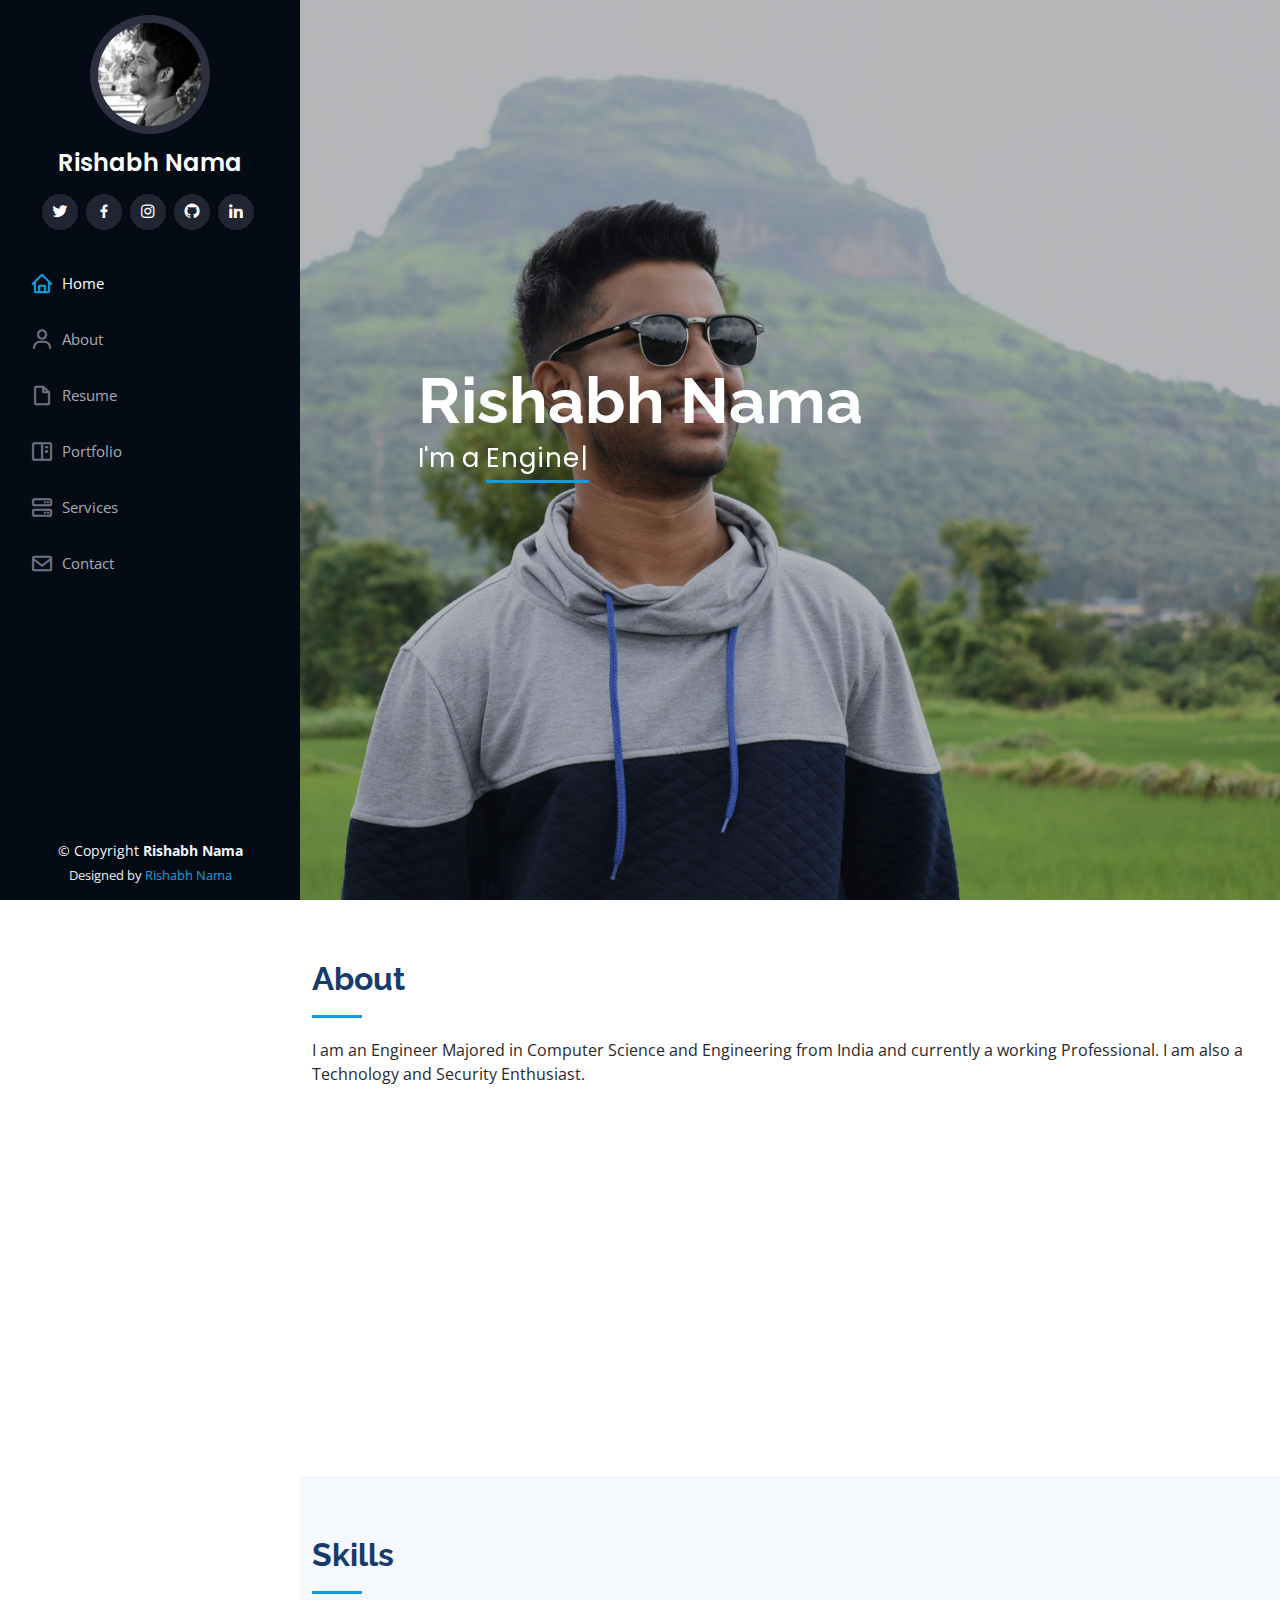
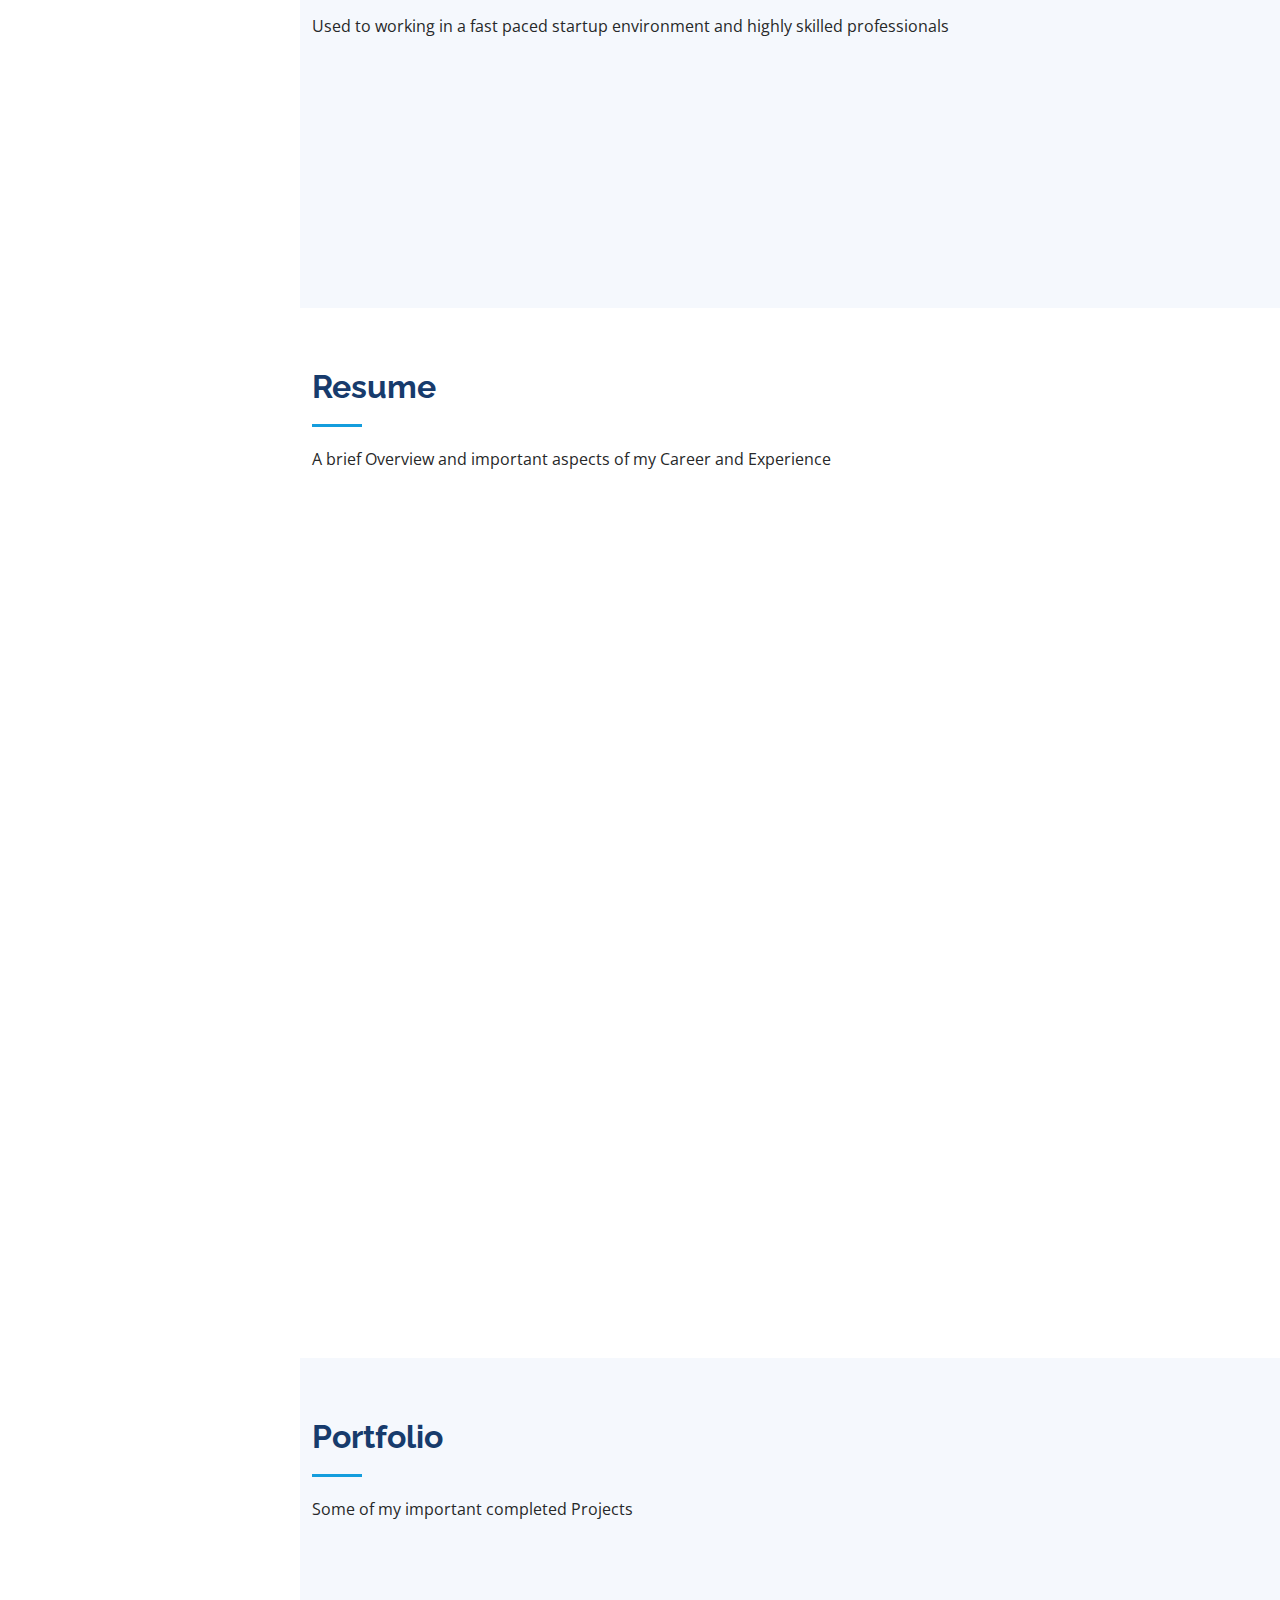
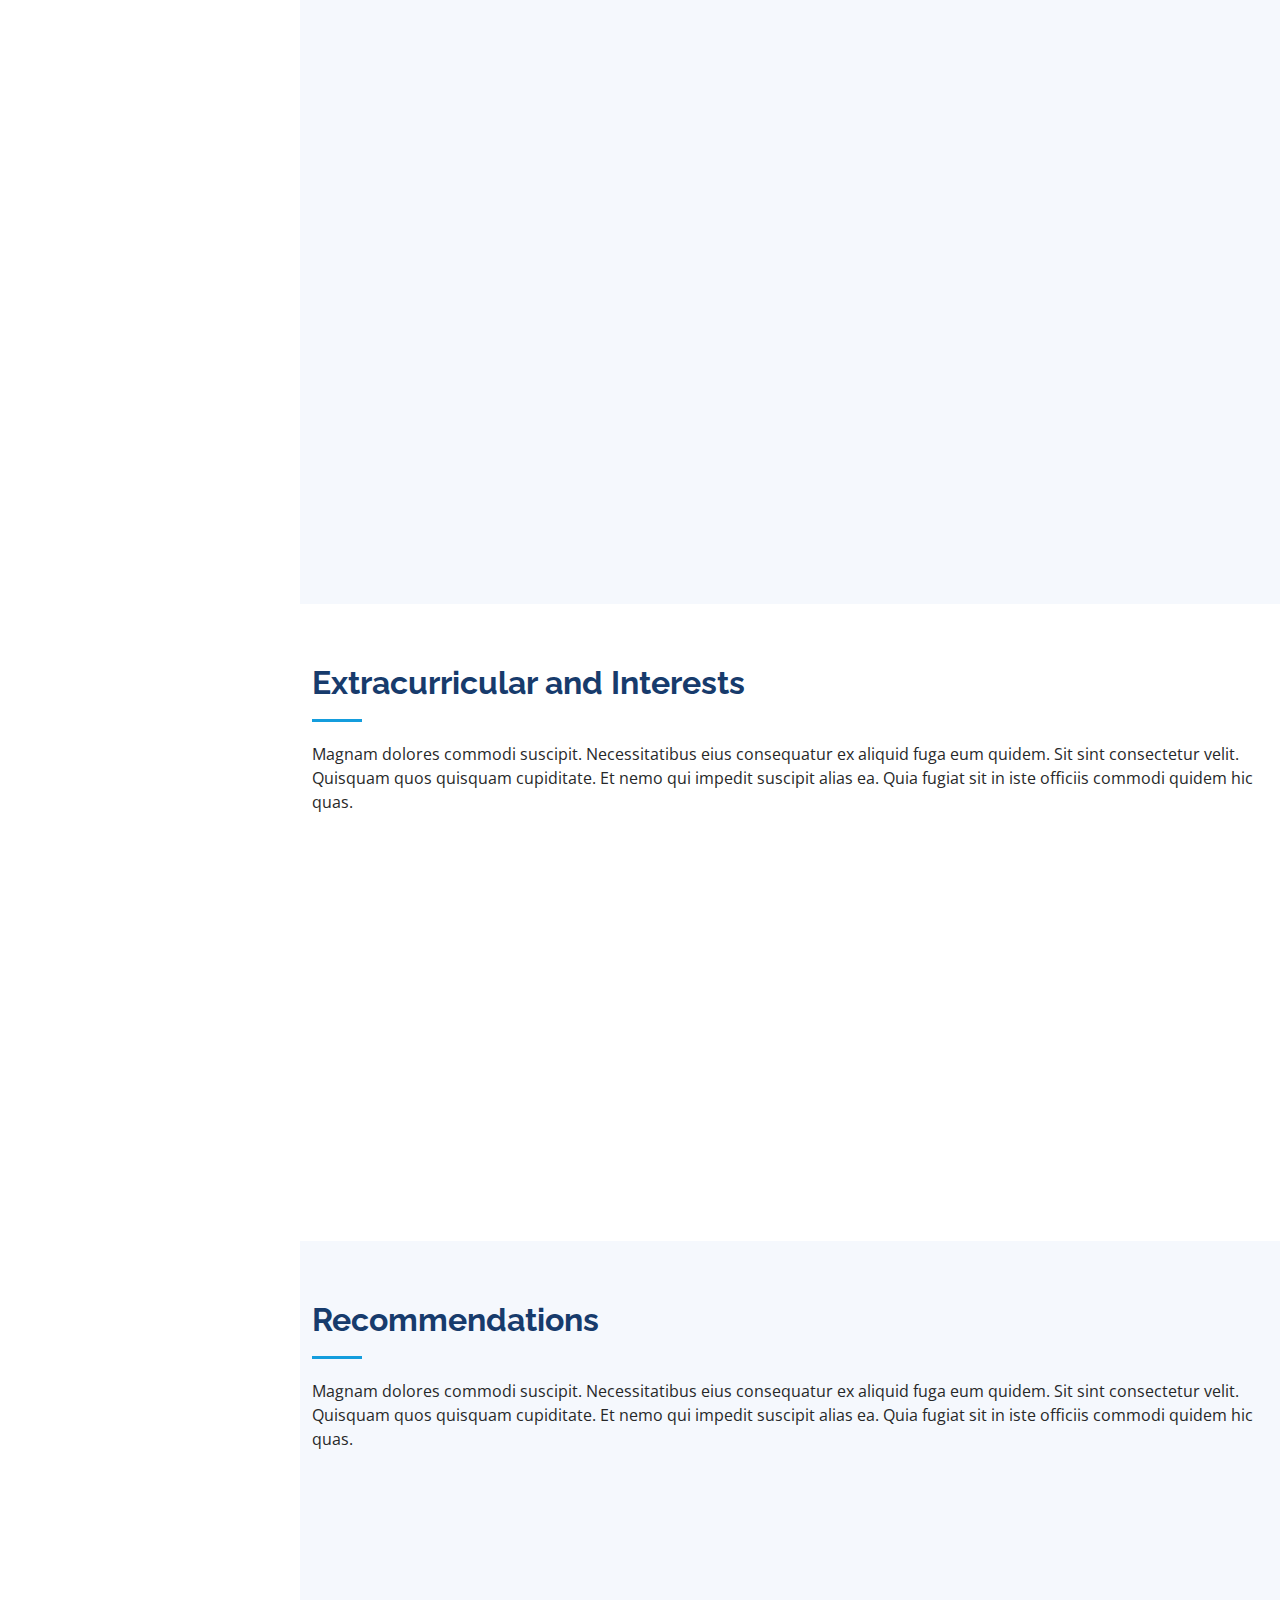
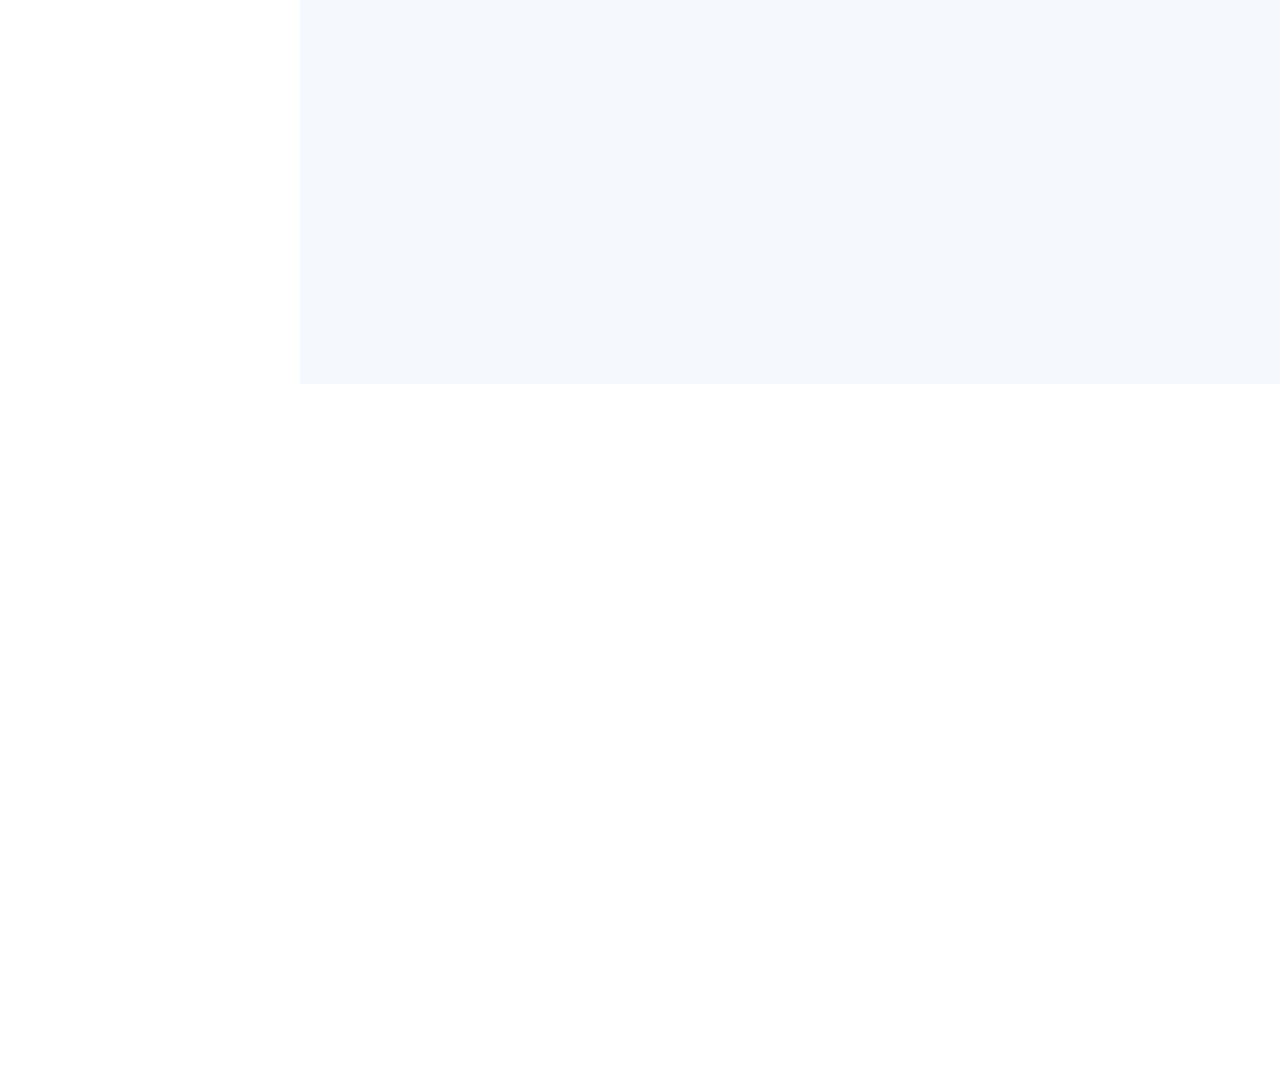
==== index.html @ 67a6ffd8 "Update" ====
<!DOCTYPE html>
<html lang="en">

<head>
  <meta charset="utf-8">
  <meta content="width=device-width, initial-scale=1.0" name="viewport">

  <title>Rishabh Nama</title>
  <meta content="" name="description">
  <meta content="" name="keywords">

  <!-- Favicons -->
  <link href="assets/img/favicon.png" rel="icon">
  <link href="assets/img/apple-touch-icon.png" rel="apple-touch-icon">

  <!-- Google Fonts -->
  <link href="https://fonts.googleapis.com/css?family=Open+Sans:300,300i,400,400i,600,600i,700,700i|Raleway:300,300i,400,400i,500,500i,600,600i,700,700i|Poppins:300,300i,400,400i,500,500i,600,600i,700,700i" rel="stylesheet">

  <!-- Vendor CSS Files -->
  <link href="assets/vendor/aos/aos.css" rel="stylesheet">
  <link href="assets/vendor/bootstrap/css/bootstrap.min.css" rel="stylesheet">
  <link href="assets/vendor/bootstrap-icons/bootstrap-icons.css" rel="stylesheet">
  <link href="assets/vendor/boxicons/css/boxicons.min.css" rel="stylesheet">
  <link href="assets/vendor/glightbox/css/glightbox.min.css" rel="stylesheet">
  <link href="assets/vendor/swiper/swiper-bundle.min.css" rel="stylesheet">

  <!-- Template Main CSS File -->
  <link href="assets/css/style.css" rel="stylesheet">

  <!-- =======================================================
  * Template Name: iPortfolio - v3.7.0
  * Template URL: https://bootstrapmade.com/iportfolio-bootstrap-portfolio-websites-template/
  * Author: BootstrapMade.com
  * License: https://bootstrapmade.com/license/
  ======================================================== -->
</head>

<body>

  <!-- ======= Mobile nav toggle button ======= -->
  <i class="bi bi-list mobile-nav-toggle d-xl-none"></i>

  <!-- ======= Header ======= -->
  <header id="header">
    <div class="d-flex flex-column">

      <div class="profile">
        <img src="assets/img/profile-img.jpg" alt="" class="img-fluid rounded-circle">
        <h1 class="text-light"><a href="index.html">Rishabh Nama</a></h1>
        <div class="social-links mt-3 text-center">
          <a href="https://twitter.com/RishabhNama" class="twitter"><i class="bx bxl-twitter"></i></a>
          <a href="https://www.facebook.com/rishabhnama09" class="facebook"><i class="bx bxl-facebook"></i></a>
          <a href="https://www.instagram.com/rishabh_o9/" class="instagram"><i class="bx bxl-instagram"></i></a>
          <a href="https://github.com/rishabhnama" class="github"><i class="bx bxl-github"></i></a>
          <a href="https://www.linkedin.com/in/rishabhnama/" class="linkedin"><i class="bx bxl-linkedin"></i></a>
        </div>
      </div>

      <nav id="navbar" class="nav-menu navbar">
        <ul>
          <li><a href="#hero" class="nav-link scrollto active"><i class="bx bx-home"></i> <span>Home</span></a></li>
          <li><a href="#about" class="nav-link scrollto"><i class="bx bx-user"></i> <span>About</span></a></li>
          <li><a href="#resume" class="nav-link scrollto"><i class="bx bx-file-blank"></i> <span>Resume</span></a></li>
          <li><a href="#portfolio" class="nav-link scrollto"><i class="bx bx-book-content"></i> <span>Portfolio</span></a></li>
          <li><a href="#services" class="nav-link scrollto"><i class="bx bx-server"></i> <span>Services</span></a></li>
          <li><a href="#contact" class="nav-link scrollto"><i class="bx bx-envelope"></i> <span>Contact</span></a></li>
        </ul>
      </nav><!-- .nav-menu -->
    </div>
  </header><!-- End Header -->

  <!-- ======= Hero Section ======= -->
  <section id="hero" class="d-flex flex-column justify-content-center align-items-center">
    <div class="hero-container" data-aos="fade-in">
      <h1>Rishabh Nama</h1>
      <p>I'm a <span class="typed" data-typed-items="Engineer, Developer, Freelancer, Hacker, Athlete"></span></p>
    </div>
  </section><!-- End Hero -->

  <main id="main">

    <!-- ======= About Section ======= -->
    <section id="about" class="about">
      <div class="container">

        <div class="section-title">
          <h2>About</h2>
          <p>I am an Engineer Majored in Computer Science and Engineering from India and currently a working Professional. I am also a Technology and Security Enthusiast.</p>
        </div>

        <div class="row">
          <div class="col-lg-4" data-aos="fade-right">
            <img src="assets/img/profile-img.jpg" class="img-fluid" alt="">
          </div>
          <div class="col-lg-8 pt-4 pt-lg-0 content" data-aos="fade-left">
            <h3>Security &amp; Devops Engineer</h3>
            <p class="fst-italic">
              Some Quick info about me
            </p>
            <div class="row">
              <div class="col-lg-6">
                <ul>
                  <li><i class="bi bi-chevron-right"></i> <strong>Birthday:</strong> <span>11 September 1999</span></li>
                  <li><i class="bi bi-chevron-right"></i> <strong>Website:</strong> <span>www.rishabhnama.com</span></li>
                  <li><i class="bi bi-chevron-right"></i> <strong>Phone:</strong> <span>+91 9595090899</span></li>
                  <li><i class="bi bi-chevron-right"></i> <strong>City:</strong> <span>Solapur, Maharashtra, India</span></li>
                </ul>
              </div>
              <div class="col-lg-6">
                <ul>
                  <li><i class="bi bi-chevron-right"></i> <strong>Age:</strong> <span>22</span></li>
                  <li><i class="bi bi-chevron-right"></i> <strong>Degree:</strong> <span>Graduate</span></li>
                  <li><i class="bi bi-chevron-right"></i> <strong>Email:</strong> <span>rishabhnama.work@gmail.com</span></li>
                  <li><i class="bi bi-chevron-right"></i> <strong>Freelance:</strong> <span>Available</span></li>
                </ul>
              </div>
            </div>
            <!-- <p>
              Officiis eligendi itaque labore et dolorum mollitia officiis optio vero. Quisquam sunt adipisci omnis et ut. Nulla accusantium dolor incidunt officia tempore. Et eius omnis.
              Cupiditate ut dicta maxime officiis quidem quia. Sed et consectetur qui quia repellendus itaque neque. Aliquid amet quidem ut quaerat cupiditate. Ab et eum qui repellendus omnis culpa magni laudantium dolores.
            </p> -->
          </div>
        </div>

      </div>
    </section><!-- End About Section -->

    <!-- ======= Facts Section ======= -->
    <!-- <section id="facts" class="facts">
      <div class="container">

        <div class="section-title">
          <h2>Facts</h2>
          <p>Magnam dolores commodi suscipit. Necessitatibus eius consequatur ex aliquid fuga eum quidem. Sit sint consectetur velit. Quisquam quos quisquam cupiditate. Et nemo qui impedit suscipit alias ea. Quia fugiat sit in iste officiis commodi quidem hic quas.</p>
        </div>

        <div class="row no-gutters">

          <div class="col-lg-3 col-md-6 d-md-flex align-items-md-stretch" data-aos="fade-up">
            <div class="count-box">
              <i class="bi bi-emoji-smile"></i>
              <span data-purecounter-start="0" data-purecounter-end="232" data-purecounter-duration="1" class="purecounter"></span>
              <p><strong>Happy Clients</strong> consequuntur quae</p>
            </div>
          </div>

          <div class="col-lg-3 col-md-6 d-md-flex align-items-md-stretch" data-aos="fade-up" data-aos-delay="100">
            <div class="count-box">
              <i class="bi bi-journal-richtext"></i>
              <span data-purecounter-start="0" data-purecounter-end="521" data-purecounter-duration="1" class="purecounter"></span>
              <p><strong>Projects</strong> adipisci atque cum quia aut</p>
            </div>
          </div>

          <div class="col-lg-3 col-md-6 d-md-flex align-items-md-stretch" data-aos="fade-up" data-aos-delay="200">
            <div class="count-box">
              <i class="bi bi-headset"></i>
              <span data-purecounter-start="0" data-purecounter-end="1453" data-purecounter-duration="1" class="purecounter"></span>
              <p><strong>Hours Of Support</strong> aut commodi quaerat</p>
            </div>
          </div>

          <div class="col-lg-3 col-md-6 d-md-flex align-items-md-stretch" data-aos="fade-up" data-aos-delay="300">
            <div class="count-box">
              <i class="bi bi-people"></i>
              <span data-purecounter-start="0" data-purecounter-end="32" data-purecounter-duration="1" class="purecounter"></span>
              <p><strong>Hard Workers</strong> rerum asperiores dolor</p>
            </div>
          </div>

        </div>

      </div>
    </section> -->
    <!-- End Facts Section -->

    <!-- ======= Skills Section ======= -->
    <section id="skills" class="skills section-bg">
      <div class="container">

        <div class="section-title">
          <h2>Skills</h2>
          <p>Used to working in a fast paced startup environment and highly skilled professionals</p>
        </div>

        <div class="row skills-content">

          <div class="col-lg-6" data-aos="fade-up">

            <div class="progress">
              <span class="skill">Web Development <i class="val">100%</i></span>
              <div class="progress-bar-wrap">
                <div class="progress-bar" role="progressbar" aria-valuenow="100" aria-valuemin="0" aria-valuemax="100"></div>
              </div>
            </div>

            <div class="progress">
              <span class="skill">Android Development <i class="val">90%</i></span>
              <div class="progress-bar-wrap">
                <div class="progress-bar" role="progressbar" aria-valuenow="90" aria-valuemin="0" aria-valuemax="100"></div>
              </div>
            </div>

            <div class="progress">
              <span class="skill">Bash Scripting <i class="val">75%</i></span>
              <div class="progress-bar-wrap">
                <div class="progress-bar" role="progressbar" aria-valuenow="75" aria-valuemin="0" aria-valuemax="100"></div>
              </div>
            </div>

          </div>

          <div class="col-lg-6" data-aos="fade-up" data-aos-delay="100">

            <div class="progress">
              <span class="skill">DevOps <i class="val">80%</i></span>
              <div class="progress-bar-wrap">
                <div class="progress-bar" role="progressbar" aria-valuenow="80" aria-valuemin="0" aria-valuemax="100"></div>
              </div>
            </div>

            <div class="progress">
              <span class="skill">Security <i class="val">70%</i></span>
              <div class="progress-bar-wrap">
                <div class="progress-bar" role="progressbar" aria-valuenow="70" aria-valuemin="0" aria-valuemax="100"></div>
              </div>
            </div>

            <div class="progress">
              <span class="skill">Photoshop <i class="val">85%</i></span>
              <div class="progress-bar-wrap">
                <div class="progress-bar" role="progressbar" aria-valuenow="85" aria-valuemin="0" aria-valuemax="100"></div>
              </div>
            </div>

          </div>

        </div>

      </div>
    </section><!-- End Skills Section -->

    <!-- ======= Resume Section ======= -->
    <section id="resume" class="resume">
      <div class="container">

        <div class="section-title">
          <h2>Resume</h2>
          <p>A brief Overview and important aspects of my Career and Experience</p>
        </div>

        <div class="row">
          <div class="col-lg-6" data-aos="fade-up">
            <h3 class="resume-title">Summary</h3>
            <div class="resume-item pb-0">
              <h4>Rishabh Nama</h4>
              <p><em>Independent, self motivated and ambitious individual trying to be the best in everything I do</em></p>
              <ul>
                <li>Solapur,MH, India</li>
                <li>+91 9595090899</li>
                <li>rishabhnama.work@gmail.com</li>
              </ul>
            </div>

            <h3 class="resume-title">Education</h3>
            <div class="resume-item">
              <h4>Master of Engineering in Cybersecurity</h4>
              <h5>2022 - 2024</h5>
              <p><em>University of Maryland, Maryland, USA</em></p>
              <p>Qui deserunt veniam. Et sed aliquam labore tempore sed quisquam iusto autem sit. Ea vero voluptatum qui ut dignissimos deleniti nerada porti sand markend</p>
            </div>
            <div class="resume-item">
              <h4>Bachelor of Technology &amp; Engineering</h4>
              <h5>2017 - 2022</h5>
              <p><em>N.B Navale Sinhgad College of Engineering, Solapur, India</em></p>
              <p>Quia nobis sequi est occaecati aut. Repudiandae et iusto quae reiciendis et quis Eius vel ratione eius unde vitae rerum voluptates asperiores voluptatem Earum molestiae consequatur neque etlon sader mart dila</p>
            </div>
          </div>
          <div class="col-lg-6" data-aos="fade-up" data-aos-delay="100">
            <h3 class="resume-title">Professional Experience</h3>
            <div class="resume-item">
              <h4>DevOps Engineer</h4>
              <h5>March 2022 - Present</h5>
              <p><em>Codemancers Technologies Pvt Ltd Bangalore, Karnataka, India </em></p>
              <ul>
                <li>Build, configure, deploy microservices using Docker, Kubernetes, Helm, Nginx to a FQD</li>
                <li>Setup CI/CD using Jenkins and Github Actions</li>
                <li>Setup Healthchecks using cronjobs for Servers, Kubernetes</li>
                <li>Setup Monitoring using Prometheus, Node-exporter and Grafana</li>
              </ul>
            </div>
            <div class="resume-item">
              <h4>Security and Ethical Hacking</h4>
              <h5>Present</h5>
              <p><em>Certified Ethical Hacker - CEH</em></p>
              <ul>
                <li>Operating System Security,Database vulnerabilities, Cloud Security, Network Security, Networking Fundamentals</li>
                <li>Compliance, Frameworks, Regulatory Governance and System Administration</li>
                <li>Prevention, Detection, Mitigation of Threats & Analysis of Malware</li>
                <li>TCP/IP Protocol Suite, Routing Mechanisms and Protocols, Vulnerability Assessment, configuring IDS/IPS</li>
              </ul>
            </div>
          </div>
        </div>

      </div>
    </section><!-- End Resume Section -->

    <!-- ======= Portfolio Section ======= -->
    <section id="portfolio" class="portfolio section-bg">
      <div class="container">

        <div class="section-title">
          <h2>Portfolio</h2>
          <p>Some of my important completed Projects</p>
        </div>

        <div class="row" data-aos="fade-up">
          <div class="col-lg-12 d-flex justify-content-center">
            <ul id="portfolio-flters">
              <li data-filter="*" class="filter-active">Projects</li>
              <!-- <li data-filter=".filter-app">Projects</li> -->
              <!-- <li data-filter=".filter-card">Websites</li> -->
              <!-- <li data-filter=".filter-web">Blog</li> -->
              <!-- <li>Blog</li> -->
            </ul>
          </div>
        </div>

        <div class="row portfolio-container" data-aos="fade-up" data-aos-delay="100">

          <div class="col-lg-4 col-md-6 portfolio-item filter-app">
            <div class="portfolio-wrap">
              <img src="assets/img/portfolio/portfolio-1.jpg" class="img-fluid" alt="">
              <div class="portfolio-links">
                <a href="assets/img/portfolio/portfolio-1.jpg" data-gallery="portfolioGallery" class="portfolio-lightbox" title="App 1"><i class="bx bx-plus"></i></a>
                <a href="portfolio-details.html" title="More Details"><i class="bx bx-link"></i></a>
              </div>
            </div>
          </div>

          <div class="col-lg-4 col-md-6 portfolio-item filter-web">
            <div class="portfolio-wrap">
              <img src="assets/img/portfolio/portfolio-2.jpg" class="img-fluid" alt="">
              <div class="portfolio-links">
                <a href="https://arninecorp.github.io/ArnineCorpWebsite/" title="Arnine"><i class="bx bx-plus"></i></a>
                <a href="portfolio-details.html" title="More Details"><i class="bx bx-link"></i></a>
              </div>
            </div>
          </div>

          <div class="col-lg-4 col-md-6 portfolio-item filter-app">
            <div class="portfolio-wrap">
              <img src="assets/img/portfolio/portfolio-3.jpg" class="img-fluid" alt="">
              <div class="portfolio-links">
                <a href="assets/img/portfolio/portfolio-3.jpg" title="App 2"><i class="bx bx-plus"></i></a>
                <a href="portfolio-details.html" title="More Details"><i class="bx bx-link"></i></a>
              </div>
            </div>
          </div>

          <div class="col-lg-4 col-md-6 portfolio-item filter-card">
            <div class="portfolio-wrap">
              <img src="assets/img/portfolio/portfolio-4.jpg" class="img-fluid" alt="">
              <div class="portfolio-links">
                <a href="assets/img/portfolio/portfolio-4.jpg" title="Card 2"><i class="bx bx-plus"></i></a>
                <a href="portfolio-details.html" title="More Details"><i class="bx bx-link"></i></a>
              </div>
            </div>
          </div>

          <div class="col-lg-4 col-md-6 portfolio-item filter-web">
            <div class="portfolio-wrap">
              <img src="assets/img/portfolio/portfolio-5.jpg" class="img-fluid" alt="">
              <div class="portfolio-links">
                <a href="http://worldboxshipping.krishnatech.in/Home.aspx" title="Go to Project Repo"><i class="bx bx-plus"></i></a>
                <a href="portfolio-details.html" title="More Details"><i class="bx bx-link"></i></a>
              </div>
            </div>
          </div>

          <div class="col-lg-4 col-md-6 portfolio-item filter-app">
            <div class="portfolio-wrap">
              <img src="assets/img/portfolio/portfolio-6.jpg" class="img-fluid" alt="">
              <div class="portfolio-links">
                <a href="assets/img/portfolio/portfolio-6.jpg" title="App 3"><i class="bx bx-plus"></i></a>
                <a href="portfolio-details.html" title="More Details"><i class="bx bx-link"></i></a>
              </div>
            </div>
          </div>

          <!-- <div class="col-lg-4 col-md-6 portfolio-item filter-card">
            <div class="portfolio-wrap">
              <img src="assets/img/portfolio/portfolio-7.jpg" class="img-fluid" alt="">
              <div class="portfolio-links">
                <a href="assets/img/portfolio/portfolio-7.jpg" data-gallery="portfolioGallery" class="portfolio-lightbox" title="Card 1"><i class="bx bx-plus"></i></a>
                <a href="portfolio-details.html" title="More Details"><i class="bx bx-link"></i></a>
              </div>
            </div>
          </div> -->

          <!-- <div class="col-lg-4 col-md-6 portfolio-item filter-card">
            <div class="portfolio-wrap">
              <img src="assets/img/portfolio/portfolio-8.jpg" class="img-fluid" alt="">
              <div class="portfolio-links">
                <a href="assets/img/portfolio/portfolio-8.jpg" data-gallery="portfolioGallery" class="portfolio-lightbox" title="Card 3"><i class="bx bx-plus"></i></a>
                <a href="portfolio-details.html" title="More Details"><i class="bx bx-link"></i></a>
              </div>
            </div>
          </div> -->


        </div>

      </div>
    </section><!-- End Portfolio Section -->

    <!-- ======= Services Section ======= -->
    <section id="services" class="services">
      <div class="container">

        <div class="section-title">
          <h2>Extracurricular and Interests</h2>
          <p>Magnam dolores commodi suscipit. Necessitatibus eius consequatur ex aliquid fuga eum quidem. Sit sint consectetur velit. Quisquam quos quisquam cupiditate. Et nemo qui impedit suscipit alias ea. Quia fugiat sit in iste officiis commodi quidem hic quas.</p>
        </div>

        <div class="row">
          <div class="col-lg-4 col-md-6 icon-box" data-aos="fade-up">
            <div class="icon"><i class="bx bxl-dribbble"></i></div>
            <h4 class="title"><a href="">Basketball Career</a></h4>
            <p class="description">2x Jr. NBA National skills champion, University Basketball, 8x District Titles</p>
          </div>
          <div class="col-lg-4 col-md-6 icon-box" data-aos="fade-up" data-aos-delay="100">
            <div class="icon"><i class="bx bx-file"></i></div>
            <h4 class="title"><a href="">Research</a></h4>
            <p class="description">Minim veniam, quis nostrud exercitation ullamco laboris nisi ut aliquip ex ea commodo consequat tarad limino ata</p>
          </div>
          <div class="col-lg-4 col-md-6 icon-box" data-aos="fade-up" data-aos-delay="200">
            <div class="icon"><i class="bi bi-bar-chart"></i></div>
            <h4 class="title"><a href="">Cryptocurrency & Stock Exchange</a></h4>
            <p class="description">Keeping upto date with the latest trends in market</p>
          </div>
          <div class="col-lg-4 col-md-6 icon-box" data-aos="fade-up" data-aos-delay="300">
            <div class="icon"><i class="bi bi-binoculars"></i></div>
            <h4 class="title"><a href="">Adventurous</a></h4>
            <p class="description">Excepteur sint occaecat cupidatat non proident, sunt in culpa qui officia deserunt mollit anim id est laborum</p>
          </div>
          <div class="col-lg-4 col-md-6 icon-box" data-aos="fade-up" data-aos-delay="400">
            <div class="icon"><i class="bi bi-brightness-high"></i></div>
            <h4 class="title"><a href="">Collaboration</a></h4>
            <p class="description">At vero eos et accusamus et iusto odio dignissimos ducimus qui blanditiis praesentium voluptatum deleniti atque</p>
          </div>
          <div class="col-lg-4 col-md-6 icon-box" data-aos="fade-up" data-aos-delay="500">
            <div class="icon"><i class="bx bx-slideshow"></i></div>
            <h4 class="title"><a href="">Gaming</a></h4>
            <p class="description">Add me on Steam! Richie_o9</p>
          </div>
        </div>

      </div>
    </section><!-- End Services Section -->

    <!-- ======= Testimonials Section ======= -->
    <section id="testimonials" class="testimonials section-bg">
      <div class="container">

        <div class="section-title">
          <h2>Recommendations</h2>
          <p>Magnam dolores commodi suscipit. Necessitatibus eius consequatur ex aliquid fuga eum quidem. Sit sint consectetur velit. Quisquam quos quisquam cupiditate. Et nemo qui impedit suscipit alias ea. Quia fugiat sit in iste officiis commodi quidem hic quas.</p>
        </div>

        <div class="testimonials-slider swiper" data-aos="fade-up" data-aos-delay="100">
          <div class="swiper-wrapper">

            <div class="swiper-slide">
              <div class="testimonial-item" data-aos="fade-up">
                <p>
                  <i class="bx bxs-quote-alt-left quote-icon-left"></i>
                  Proin iaculis purus consequat sem cure digni ssim donec porttitora entum suscipit rhoncus. Accusantium quam, ultricies eget id, aliquam eget nibh et. Maecen aliquam, risus at semper.
                  <i class="bx bxs-quote-alt-right quote-icon-right"></i>
                </p>
                <img src="assets/img/testimonials/testimonials-1.jpg" class="testimonial-img" alt="">
                <h3>Saul Goodman</h3>
                <h4>Ceo &amp; Founder</h4>
              </div>
            </div><!-- End testimonial item -->

            <div class="swiper-slide">
              <div class="testimonial-item" data-aos="fade-up" data-aos-delay="100">
                <p>
                  <i class="bx bxs-quote-alt-left quote-icon-left"></i>
                  Export tempor illum tamen malis malis eram quae irure esse labore quem cillum quid cillum eram malis quorum velit fore eram velit sunt aliqua noster fugiat irure amet legam anim culpa.
                  <i class="bx bxs-quote-alt-right quote-icon-right"></i>
                </p>
                <img src="assets/img/testimonials/testimonials-2.jpg" class="testimonial-img" alt="">
                <h3>Sara Wilsson</h3>
                <h4>Designer</h4>
              </div>
            </div><!-- End testimonial item -->

            <div class="swiper-slide">
              <div class="testimonial-item" data-aos="fade-up" data-aos-delay="200">
                <p>
                  <i class="bx bxs-quote-alt-left quote-icon-left"></i>
                  Enim nisi quem export duis labore cillum quae magna enim sint quorum nulla quem veniam duis minim tempor labore quem eram duis noster aute amet eram fore quis sint minim.
                  <i class="bx bxs-quote-alt-right quote-icon-right"></i>
                </p>
                <img src="assets/img/testimonials/testimonials-3.jpg" class="testimonial-img" alt="">
                <h3>Jena Karlis</h3>
                <h4>Store Owner</h4>
              </div>
            </div><!-- End testimonial item -->

            <div class="swiper-slide">
              <div class="testimonial-item" data-aos="fade-up" data-aos-delay="300">
                <p>
                  <i class="bx bxs-quote-alt-left quote-icon-left"></i>
                  Fugiat enim eram quae cillum dolore dolor amet nulla culpa multos export minim fugiat minim velit minim dolor enim duis veniam ipsum anim magna sunt elit fore quem dolore labore illum veniam.
                  <i class="bx bxs-quote-alt-right quote-icon-right"></i>
                </p>
                <img src="assets/img/testimonials/testimonials-4.jpg" class="testimonial-img" alt="">
                <h3>Matt Brandon</h3>
                <h4>Freelancer</h4>
              </div>
            </div><!-- End testimonial item -->

            <div class="swiper-slide">
              <div class="testimonial-item" data-aos="fade-up" data-aos-delay="400">
                <p>
                  <i class="bx bxs-quote-alt-left quote-icon-left"></i>
                  Quis quorum aliqua sint quem legam fore sunt eram irure aliqua veniam tempor noster veniam enim culpa labore duis sunt culpa nulla illum cillum fugiat legam esse veniam culpa fore nisi cillum quid.
                  <i class="bx bxs-quote-alt-right quote-icon-right"></i>
                </p>
                <img src="assets/img/testimonials/testimonials-5.jpg" class="testimonial-img" alt="">
                <h3>John Larson</h3>
                <h4>Entrepreneur</h4>
              </div>
            </div><!-- End testimonial item -->

          </div>
          <div class="swiper-pagination"></div>
        </div>

      </div>
    </section><!-- End Testimonials Section -->

        <!-- ======= Contact Section ======= -->
        <section id="contact" class="contact">
          <div class="container" data-aos="fade-in">
    
            <div class="section-title">
              <h2>Contact</h2>
            </div>
    
            <div class="row mt-1">
    
              <div class="col-lg-4">
                <div class="info">
                  <div class="address">
                    <i class="bi bi-geo-alt"></i>
                    <h4>Location:</h4>
                    <p>Solapur- 413005, Maharashtra, India</p>
                  </div>
    
                  <div class="email">
                    <i class="bi bi-envelope"></i>
                    <h4>Email:</h4>
                    <p>rishabhnama.work@gmail.com</p>
                  </div>
    
                  <div class="phone">
                    <i class="bi bi-phone"></i>
                    <h4>Call:</h4>
                    <p>+91 9595090899</p>
                  </div>
    
                </div>
    
              </div>
    
              <div class="col-lg-8 mt-5 mt-lg-0">
    
                <form action="forms/contact.php" method="post" role="form" class="php-email-form">
                  <div class="row">
                    <div class="col-md-6 form-group">
                      <input type="text" name="name" class="form-control" id="name" placeholder="Your Name" required>
                    </div>
                    <div class="col-md-6 form-group mt-3 mt-md-0">
                      <input type="email" class="form-control" name="email" id="email" placeholder="Your Email" required>
                    </div>
                  </div>
                  <div class="form-group mt-3">
                    <input type="text" class="form-control" name="subject" id="subject" placeholder="Subject" required>
                  </div>
                  <div class="form-group mt-3">
                    <textarea class="form-control" name="message" rows="5" placeholder="Message" required></textarea>
                  </div>
                  <div class="my-3">
                    <div class="loading">Loading</div>
                    <div class="error-message"></div>
                    <div class="sent-message">Your message has been sent. Thank you!</div>
                  </div>
                  <div class="text-center"><button type="submit">Send Message</button></div>
                </form>
    
              </div>
    
            </div>
    
          </div>
        </section><!-- End Contact Section -->

    <!-- ======= Contact Section ======= -->
    <!-- <section id="contact" class="contact">
      <div class="container">

        <div class="section-title">
          <h2>Contact</h2>
          <p>Magnam dolores commodi suscipit. Necessitatibus eius consequatur ex aliquid fuga eum quidem. Sit sint consectetur velit. Quisquam quos quisquam cupiditate. Et nemo qui impedit suscipit alias ea. Quia fugiat sit in iste officiis commodi quidem hic quas.</p>
        </div>

        <div class="row" data-aos="fade-in">

          <div class="col-lg-5 d-flex align-items-stretch">
            <div class="info">
              <div class="address">
                <i class="bi bi-geo-alt"></i>
                <h4>Location:</h4>
                <p>Bhadrawati Peth, Solapur-413005, MH</p>
              </div>

              <div class="email">
                <i class="bi bi-envelope"></i>
                <h4>Email:</h4>
                <p>rishabhnama.work@gmail.com</p>
              </div>

              <div class="phone">
                <i class="bi bi-phone"></i>
                <h4>Call:</h4>
                <p>+91 9595090899</p>
              </div>

              <iframe src="https://www.google.com/maps/embed?pb=!1m18!1m12!1m3!1d237.59481088063393!2d75.91963868932221!3d17.673021991979084!2m3!1f0!2f0!3f0!3m2!1i1024!2i768!4f13.1!3m3!1m2!1s0x3bc5da612ef35b31%3A0x2e6f8797634a536a!2zMTfCsDQwJzIyLjciTiA3NcKwNTUnMTAuOCJF!5e0!3m2!1sen!2sin!4v1656237670889!5m2!1sen!2sin" frameborder="0" style="border:0; width: 100%; height: 290px;" allowfullscreen></iframe>
            </div>

          </div>

          <div class="col-lg-7 mt-5 mt-lg-0 d-flex align-items-stretch">
            <form action="forms/contact.php" method="post" role="form" class="php-email-form">
              <div class="row">
                <div class="form-group col-md-6">
                  <label for="name">Your Name</label>
                  <input type="text" name="name" class="form-control" id="name" required>
                </div>
                <div class="form-group col-md-6">
                  <label for="name">Your Email</label>
                  <input type="email" class="form-control" name="email" id="email" required>
                </div>
              </div>
              <div class="form-group">
                <label for="name">Subject</label>
                <input type="text" class="form-control" name="subject" id="subject" required>
              </div>
              <div class="form-group">
                <label for="name">Message</label>
                <textarea class="form-control" name="message" rows="10" required></textarea>
              </div>
              <div class="my-3">
                <div class="loading">Loading</div>
                <div class="error-message"></div>
                <div class="sent-message">Your message has been sent. Thank you!</div>
              </div>
              <div class="text-center"><button type="submit">Send Message</button></div>
            </form>
          </div>

        </div>

      </div>
    </section> -->
    
    <!-- End Contact Section -->

  </main>
  
  <!-- End #main -->

  <!-- ======= Footer ======= -->
  <footer id="footer">
    <div class="container">
      <div class="copyright">
        &copy; Copyright <strong><span>Rishabh Nama</span></strong>
      </div>
      <div class="credits">
        <!-- All the links in the footer should remain intact. -->
        <!-- You can delete the links only if you purchased the pro version. -->
        <!-- Licensing information: https://bootstrapmade.com/license/ -->
        <!-- Purchase the pro version with working PHP/AJAX contact form: https://bootstrapmade.com/iportfolio-bootstrap-portfolio-websites-template/ -->
        Designed by <a href="https://rishabhnama.com/">Rishabh Nama</a>
      </div>
    </div>
  </footer><!-- End  Footer -->

  <a href="#" class="back-to-top d-flex align-items-center justify-content-center"><i class="bi bi-arrow-up-short"></i></a>

  <!-- Vendor JS Files -->
  <script src="assets/vendor/purecounter/purecounter.js"></script>
  <script src="assets/vendor/aos/aos.js"></script>
  <script src="assets/vendor/bootstrap/js/bootstrap.bundle.min.js"></script>
  <script src="assets/vendor/glightbox/js/glightbox.min.js"></script>
  <script src="assets/vendor/isotope-layout/isotope.pkgd.min.js"></script>
  <script src="assets/vendor/swiper/swiper-bundle.min.js"></script>
  <script src="assets/vendor/typed.js/typed.min.js"></script>
  <script src="assets/vendor/waypoints/noframework.waypoints.js"></script>
  <script src="assets/vendor/php-email-form/validate.js"></script>

  <!-- Template Main JS File -->
  <script src="assets/js/main.js"></script>

</body>

</html>
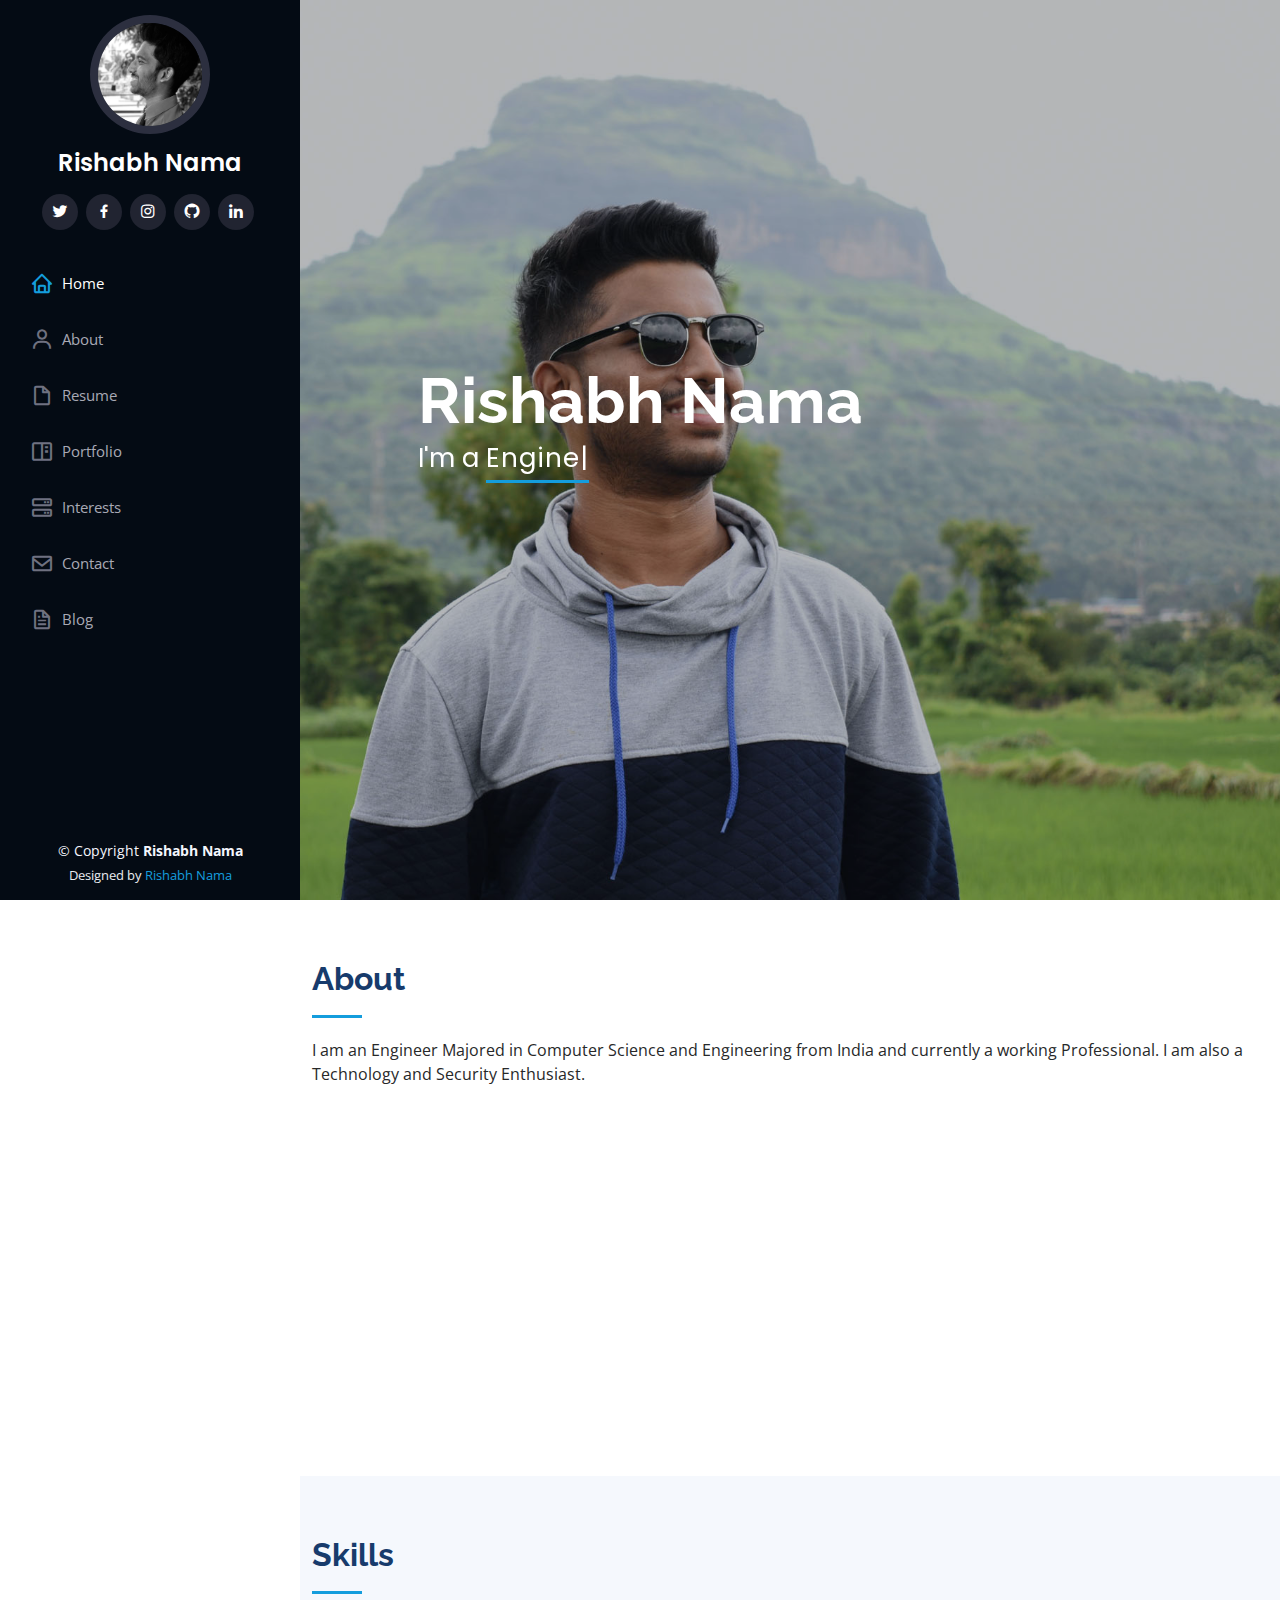
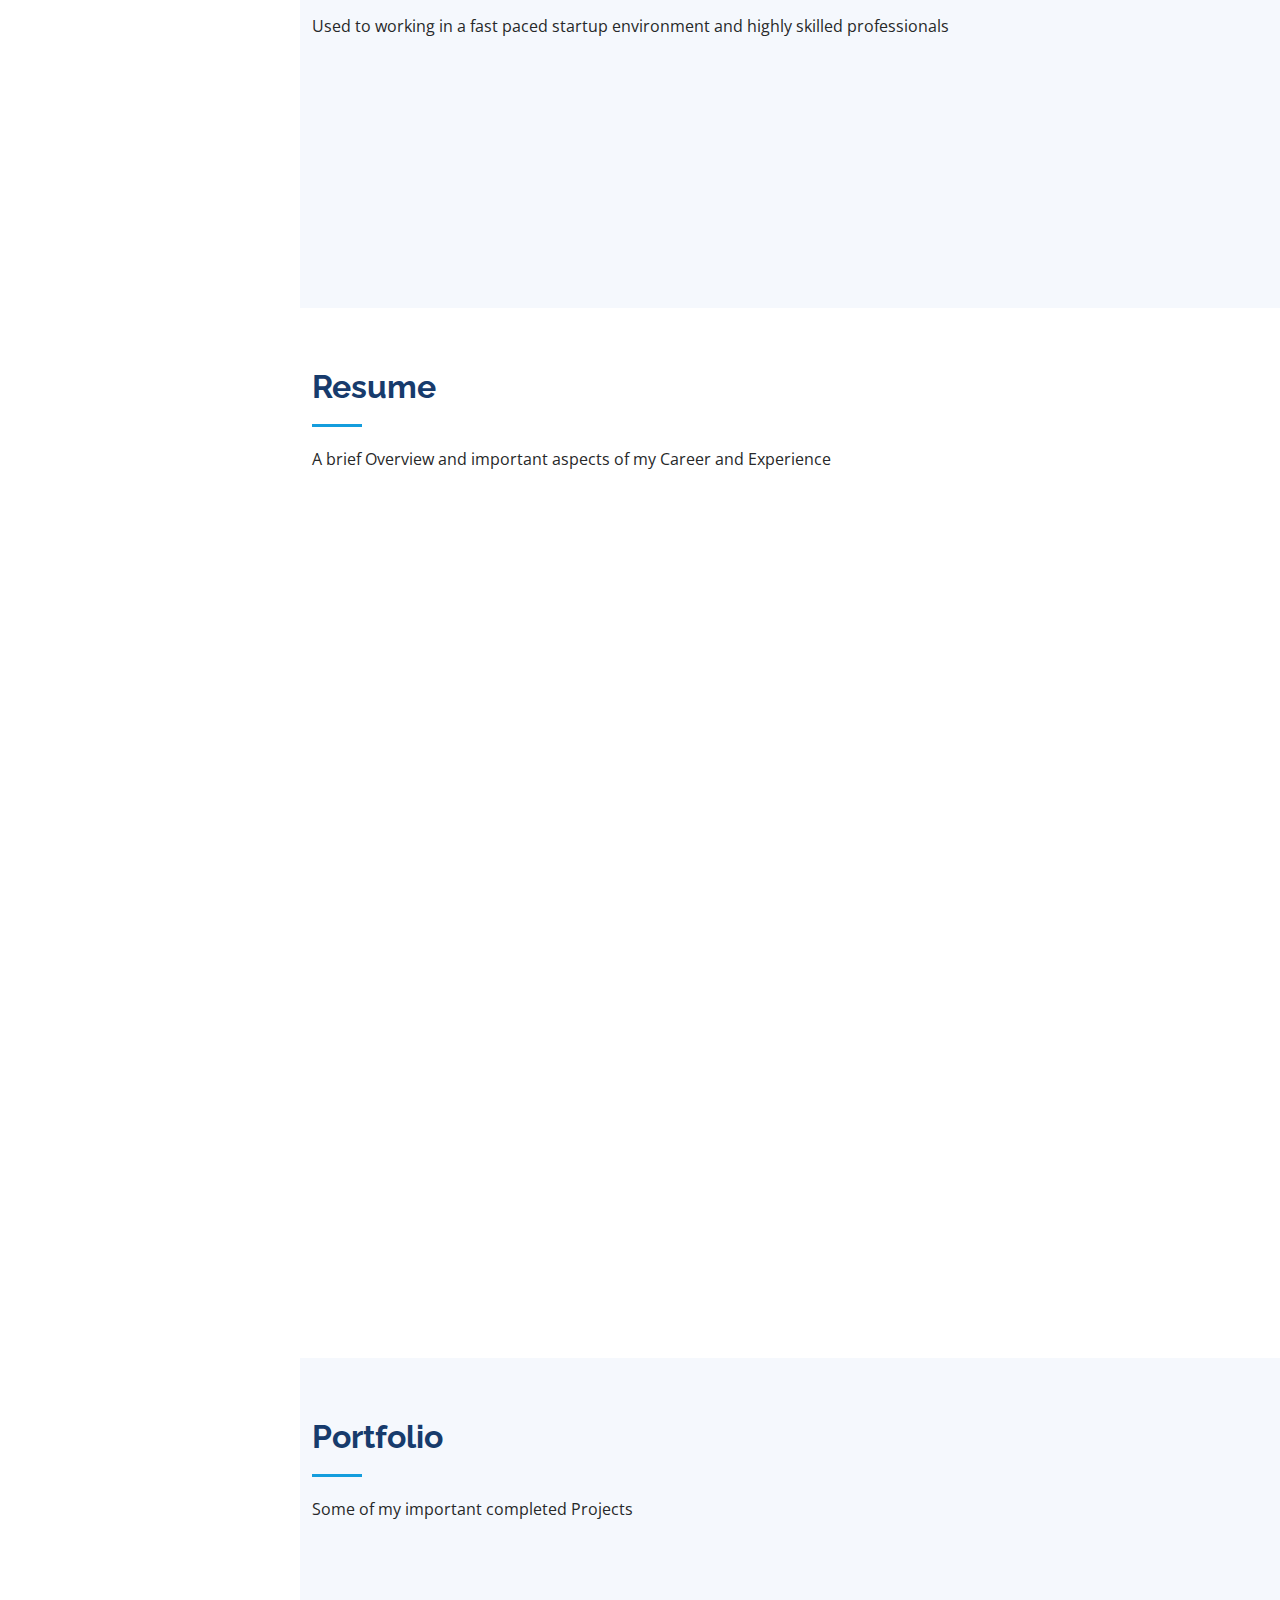
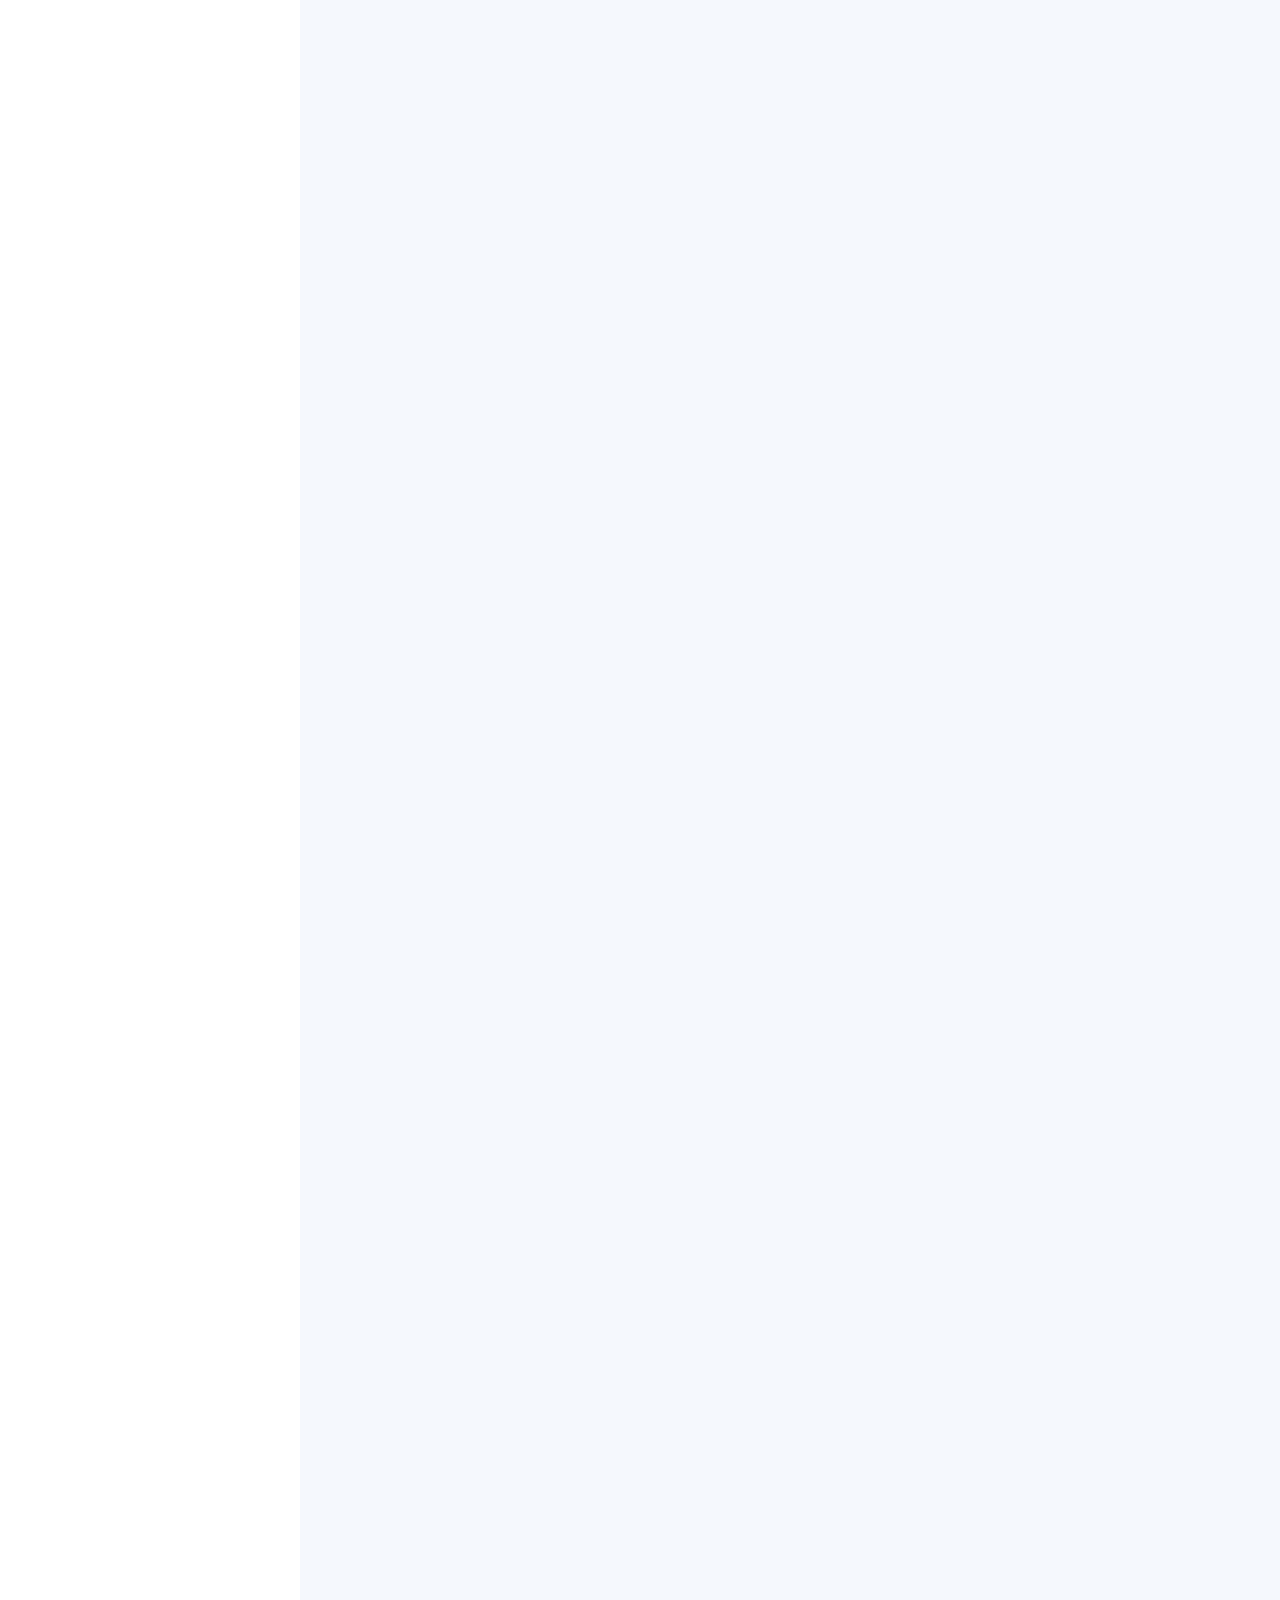
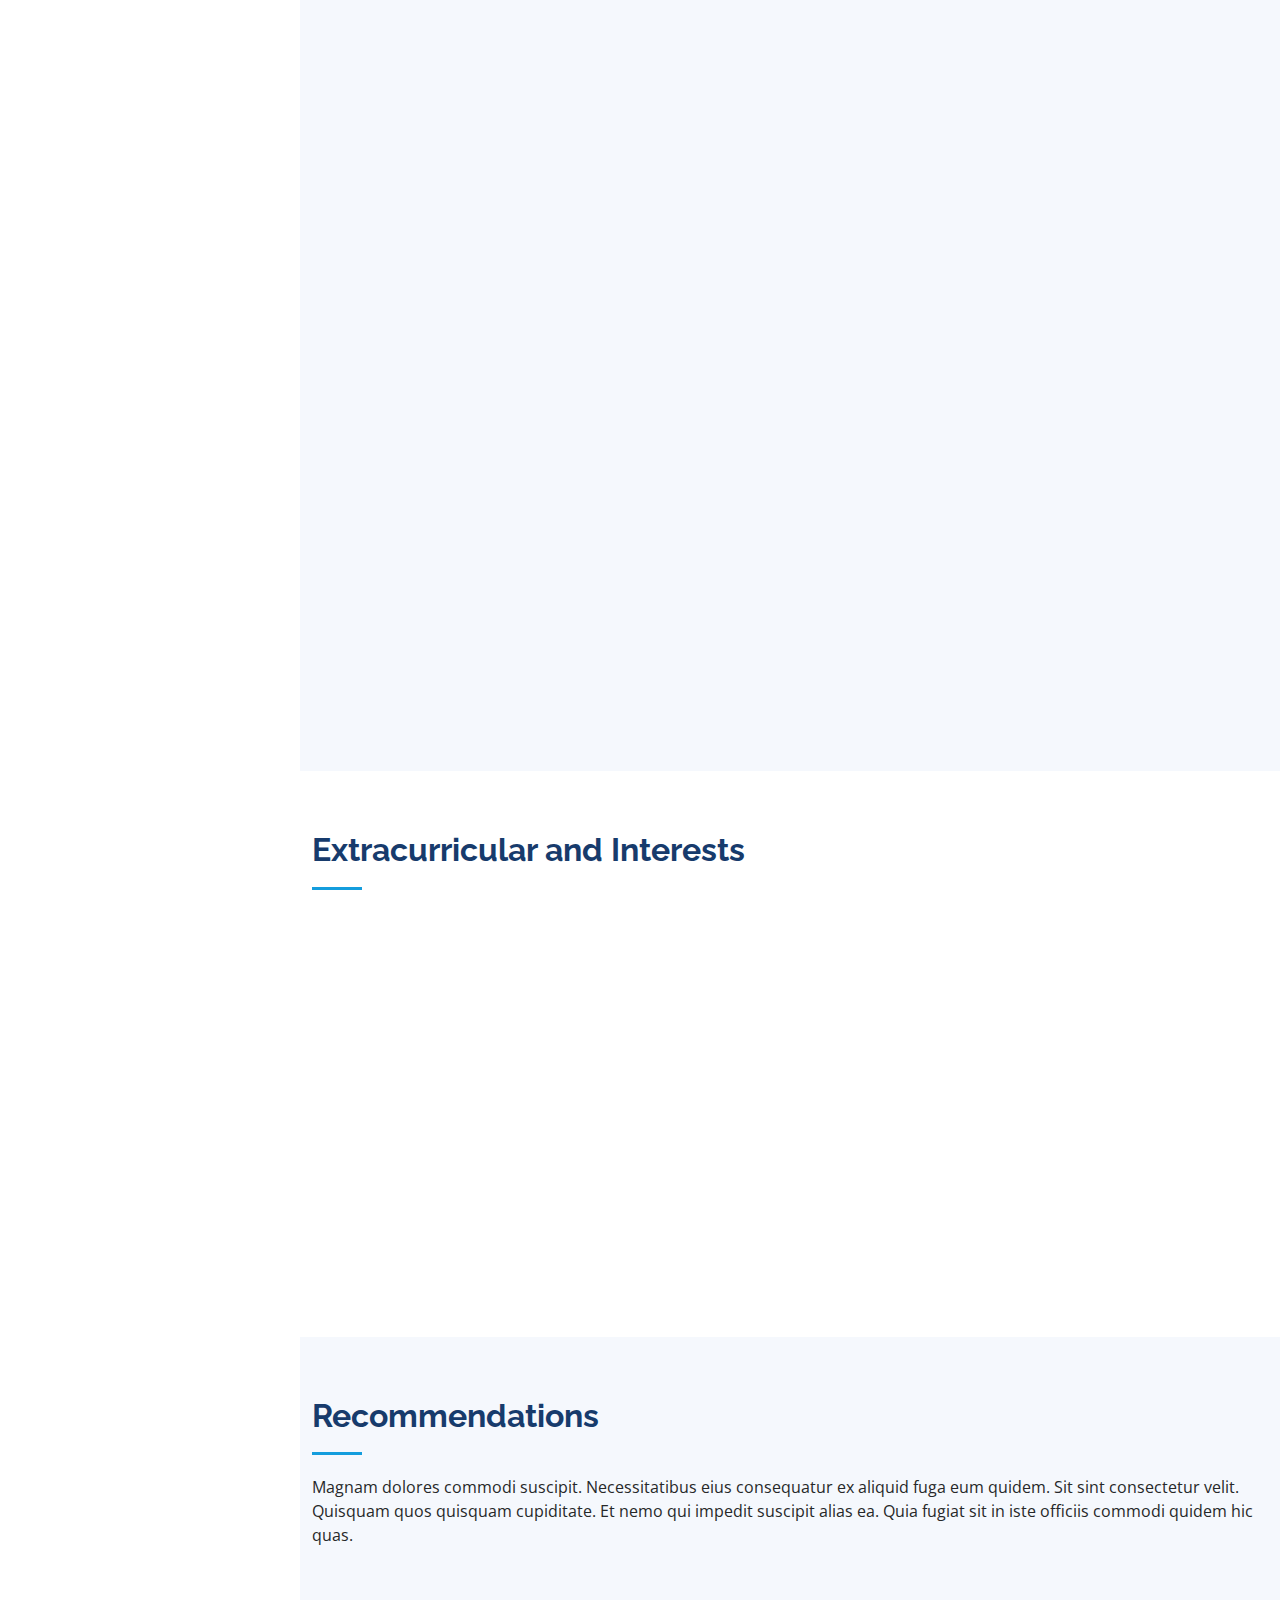
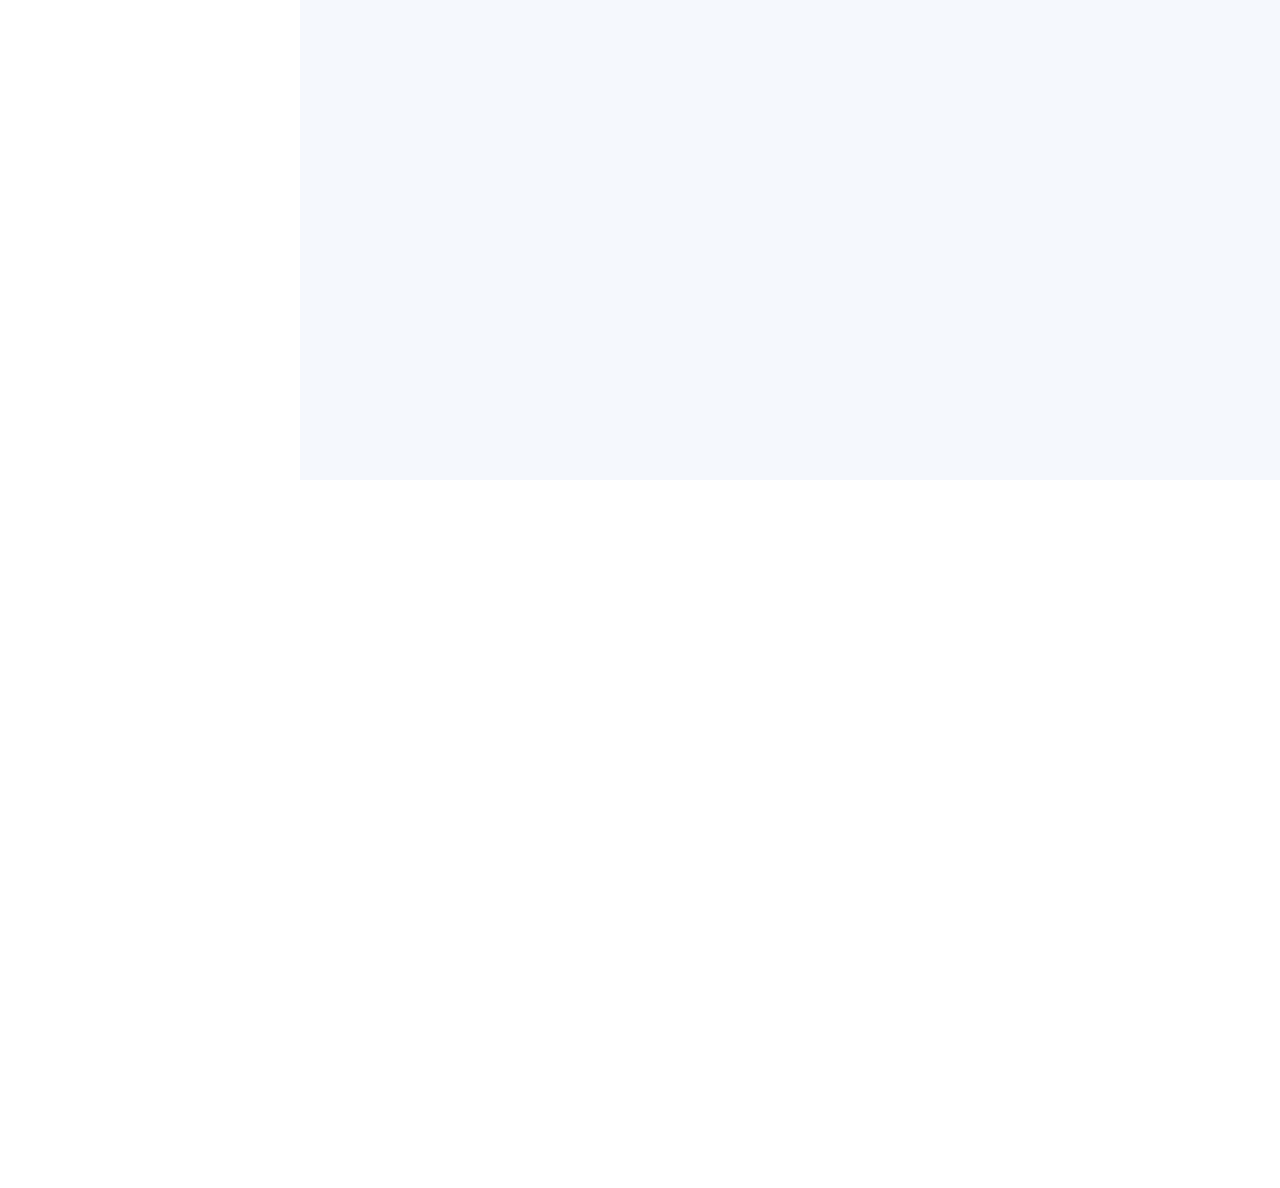
==== commit 46da2737: "Update" ====
--- a/index.html
+++ b/index.html
@@ -62,8 +62,9 @@
           <li><a href="#about" class="nav-link scrollto"><i class="bx bx-user"></i> <span>About</span></a></li>
           <li><a href="#resume" class="nav-link scrollto"><i class="bx bx-file-blank"></i> <span>Resume</span></a></li>
           <li><a href="#portfolio" class="nav-link scrollto"><i class="bx bx-book-content"></i> <span>Portfolio</span></a></li>
-          <li><a href="#services" class="nav-link scrollto"><i class="bx bx-server"></i> <span>Services</span></a></li>
+          <li><a href="#services" class="nav-link scrollto"><i class="bx bx-server"></i> <span>Interests</span></a></li>
           <li><a href="#contact" class="nav-link scrollto"><i class="bx bx-envelope"></i> <span>Contact</span></a></li>
+          <li><a href="blog.html" class="nav-link scrollto"><i class="bx bx-file"></i> <span>Blog</span></a></li>
         </ul>
       </nav><!-- .nav-menu -->
     </div>
@@ -273,7 +274,7 @@
               <h4>Bachelor of Technology &amp; Engineering</h4>
               <h5>2017 - 2022</h5>
               <p><em>N.B Navale Sinhgad College of Engineering, Solapur, India</em></p>
-              <p>Quia nobis sequi est occaecati aut. Repudiandae et iusto quae reiciendis et quis Eius vel ratione eius unde vitae rerum voluptates asperiores voluptatem Earum molestiae consequatur neque etlon sader mart dila</p>
+              <p>Programming in C, C++, Java, C#. Data Structures and Algorithms. Software Engineering. Computer Networks. Computer Organization and Architecture. Engineering Mathematics I, II, III, IV.</p>
             </div>
           </div>
           <div class="col-lg-6" data-aos="fade-up" data-aos-delay="100">
@@ -290,9 +291,9 @@
               </ul>
             </div>
             <div class="resume-item">
-              <h4>Security and Ethical Hacking</h4>
+              <h4>Cybersecurity</h4>
               <h5>Present</h5>
-              <p><em>Certified Ethical Hacker - CEH</em></p>
+              <p><em>IBM|Cisco|Palo Alto|University of Maryland </em></p>
               <ul>
                 <li>Operating System Security,Database vulnerabilities, Cloud Security, Network Security, Networking Fundamentals</li>
                 <li>Compliance, Frameworks, Regulatory Governance and System Administration</li>
@@ -318,11 +319,11 @@
         <div class="row" data-aos="fade-up">
           <div class="col-lg-12 d-flex justify-content-center">
             <ul id="portfolio-flters">
-              <li data-filter="*" class="filter-active">Projects</li>
-              <!-- <li data-filter=".filter-app">Projects</li> -->
-              <!-- <li data-filter=".filter-card">Websites</li> -->
-              <!-- <li data-filter=".filter-web">Blog</li> -->
-              <!-- <li>Blog</li> -->
+              <!-- <li data-filter="*" class="filter-active">Projects</li> -->
+              <li data-filter=".filter-app">Projects</li>
+              <li data-filter=".filter-card">Certificates</li>
+              <li data-filter=".filter-web">Sports</li>
+
             </ul>
           </div>
         </div>
@@ -339,7 +340,7 @@
             </div>
           </div>
 
-          <div class="col-lg-4 col-md-6 portfolio-item filter-web">
+          <div class="col-lg-4 col-md-6 portfolio-item filter-app">
             <div class="portfolio-wrap">
               <img src="assets/img/portfolio/portfolio-2.jpg" class="img-fluid" alt="">
               <div class="portfolio-links">
@@ -359,7 +360,7 @@
             </div>
           </div>
 
-          <div class="col-lg-4 col-md-6 portfolio-item filter-card">
+          <div class="col-lg-4 col-md-6 portfolio-item filter-app">
             <div class="portfolio-wrap">
               <img src="assets/img/portfolio/portfolio-4.jpg" class="img-fluid" alt="">
               <div class="portfolio-links">
@@ -369,7 +370,7 @@
             </div>
           </div>
 
-          <div class="col-lg-4 col-md-6 portfolio-item filter-web">
+          <div class="col-lg-4 col-md-6 portfolio-item filter-app">
             <div class="portfolio-wrap">
               <img src="assets/img/portfolio/portfolio-5.jpg" class="img-fluid" alt="">
               <div class="portfolio-links">
@@ -389,25 +390,269 @@
             </div>
           </div>
 
-          <!-- <div class="col-lg-4 col-md-6 portfolio-item filter-card">
+          <div class="col-lg-4 col-md-6 portfolio-item filter-card">
             <div class="portfolio-wrap">
               <img src="assets/img/portfolio/portfolio-7.jpg" class="img-fluid" alt="">
               <div class="portfolio-links">
-                <a href="assets/img/portfolio/portfolio-7.jpg" data-gallery="portfolioGallery" class="portfolio-lightbox" title="Card 1"><i class="bx bx-plus"></i></a>
-                <a href="portfolio-details.html" title="More Details"><i class="bx bx-link"></i></a>
-              </div>
-            </div>
-          </div> -->
-
-          <!-- <div class="col-lg-4 col-md-6 portfolio-item filter-card">
+                <a href="assets/img/portfolio/portfolio-7.jpg" data-gallery="portfolioGallery" class="portfolio-lightbox"><i class="bx bx-plus"></i></a>
+                <a href="portfolio-details.html" title="More Details"><i class="bx bx-link"></i></a>
+              </div>
+            </div>
+          </div>
+
+          <div class="col-lg-4 col-md-6 portfolio-item filter-card">
             <div class="portfolio-wrap">
               <img src="assets/img/portfolio/portfolio-8.jpg" class="img-fluid" alt="">
               <div class="portfolio-links">
-                <a href="assets/img/portfolio/portfolio-8.jpg" data-gallery="portfolioGallery" class="portfolio-lightbox" title="Card 3"><i class="bx bx-plus"></i></a>
-                <a href="portfolio-details.html" title="More Details"><i class="bx bx-link"></i></a>
-              </div>
-            </div>
-          </div> -->
+                <a href="assets/img/portfolio/portfolio-8.jpg" data-gallery="portfolioGallery" class="portfolio-lightbox"><i class="bx bx-plus"></i></a>
+                <a href="portfolio-details.html" title="More Details"><i class="bx bx-link"></i></a>
+              </div>
+            </div>
+          </div>
+
+          <div class="col-lg-4 col-md-6 portfolio-item filter-card">
+            <div class="portfolio-wrap">
+              <img src="assets/img/portfolio/portfolio-9.jpg" class="img-fluid" alt="">
+              <div class="portfolio-links">
+                <a href="assets/img/portfolio/portfolio-9.jpg" data-gallery="portfolioGallery" class="portfolio-lightbox"><i class="bx bx-plus"></i></a>
+                <a href="portfolio-details.html" title="More Details"><i class="bx bx-link"></i></a>
+              </div>
+            </div>
+          </div>
+
+          <div class="col-lg-4 col-md-6 portfolio-item filter-card">
+            <div class="portfolio-wrap">
+              <img src="assets/img/portfolio/portfolio-10.jpg" class="img-fluid" alt="">
+              <div class="portfolio-links">
+                <a href="assets/img/portfolio/portfolio-10.jpg" data-gallery="portfolioGallery" class="portfolio-lightbox"><i class="bx bx-plus"></i></a>
+                <a href="portfolio-details.html" title="More Details"><i class="bx bx-link"></i></a>
+              </div>
+            </div>
+          </div>
+
+          <div class="col-lg-4 col-md-6 portfolio-item filter-card">
+            <div class="portfolio-wrap">
+              <img src="assets/img/portfolio/portfolio-11.jpg" class="img-fluid" alt="">
+              <div class="portfolio-links">
+                <a href="assets/img/portfolio/portfolio-11.jpg" data-gallery="portfolioGallery" class="portfolio-lightbox"><i class="bx bx-plus"></i></a>
+                <a href="portfolio-details.html" title="More Details"><i class="bx bx-link"></i></a>
+              </div>
+            </div>
+          </div>
+
+          <div class="col-lg-4 col-md-6 portfolio-item filter-card">
+            <div class="portfolio-wrap">
+              <img src="assets/img/portfolio/portfolio-12.jpg" class="img-fluid" alt="">
+              <div class="portfolio-links">
+                <a href="assets/img/portfolio/portfolio-12.jpg" data-gallery="portfolioGallery" class="portfolio-lightbox"><i class="bx bx-plus"></i></a>
+                <a href="portfolio-details.html" title="More Details"><i class="bx bx-link"></i></a>
+              </div>
+            </div>
+          </div>
+
+          <div class="col-lg-4 col-md-6 portfolio-item filter-card">
+            <div class="portfolio-wrap">
+              <img src="assets/img/portfolio/portfolio-13.jpg" class="img-fluid" alt="">
+              <div class="portfolio-links">
+                <a href="assets/img/portfolio/portfolio-13.jpg" data-gallery="portfolioGallery" class="portfolio-lightbox"><i class="bx bx-plus"></i></a>
+                <a href="portfolio-details.html" title="More Details"><i class="bx bx-link"></i></a>
+              </div>
+            </div>
+          </div>
+
+          <div class="col-lg-4 col-md-6 portfolio-item filter-card">
+            <div class="portfolio-wrap">
+              <img src="assets/img/portfolio/portfolio-14.jpg" class="img-fluid" alt="">
+              <div class="portfolio-links">
+                <a href="assets/img/portfolio/portfolio-14.jpg" data-gallery="portfolioGallery" class="portfolio-lightbox"><i class="bx bx-plus"></i></a>
+                <a href="portfolio-details.html" title="More Details"><i class="bx bx-link"></i></a>
+              </div>
+            </div>
+          </div>
+
+          <div class="col-lg-4 col-md-6 portfolio-item filter-card">
+            <div class="portfolio-wrap">
+              <img src="assets/img/portfolio/portfolio-15.jpg" class="img-fluid" alt="">
+              <div class="portfolio-links">
+                <a href="assets/img/portfolio/portfolio-15.jpg" data-gallery="portfolioGallery" class="portfolio-lightbox"><i class="bx bx-plus"></i></a>
+                <a href="portfolio-details.html" title="More Details"><i class="bx bx-link"></i></a>
+              </div>
+            </div>
+          </div>
+
+          <div class="col-lg-4 col-md-6 portfolio-item filter-card">
+            <div class="portfolio-wrap">
+              <img src="assets/img/portfolio/portfolio-16.jpg" class="img-fluid" alt="">
+              <div class="portfolio-links">
+                <a href="assets/img/portfolio/portfolio-16.jpg" data-gallery="portfolioGallery" class="portfolio-lightbox"><i class="bx bx-plus"></i></a>
+                <a href="portfolio-details.html" title="More Details"><i class="bx bx-link"></i></a>
+              </div>
+            </div>
+          </div>
+          <div class="col-lg-4 col-md-6 portfolio-item filter-card">
+            <div class="portfolio-wrap">
+              <img src="assets/img/portfolio/portfolio-17.jpg" class="img-fluid" alt="">
+              <div class="portfolio-links">
+                <a href="assets/img/portfolio/portfolio-17.jpg" data-gallery="portfolioGallery" class="portfolio-lightbox"><i class="bx bx-plus"></i></a>
+                <a href="portfolio-details.html" title="More Details"><i class="bx bx-link"></i></a>
+              </div>
+            </div>
+          </div><div class="col-lg-4 col-md-6 portfolio-item filter-card">
+            <div class="portfolio-wrap">
+              <img src="assets/img/portfolio/portfolio-18.jpg" class="img-fluid" alt="">
+              <div class="portfolio-links">
+                <a href="assets/img/portfolio/portfolio-18.jpg" data-gallery="portfolioGallery" class="portfolio-lightbox"><i class="bx bx-plus"></i></a>
+                <a href="portfolio-details.html" title="More Details"><i class="bx bx-link"></i></a>
+              </div>
+            </div>
+          </div><div class="col-lg-4 col-md-6 portfolio-item filter-card">
+            <div class="portfolio-wrap">
+              <img src="assets/img/portfolio/portfolio-19.jpg" class="img-fluid" alt="">
+              <div class="portfolio-links">
+                <a href="assets/img/portfolio/portfolio-19.jpg" data-gallery="portfolioGallery" class="portfolio-lightbox"><i class="bx bx-plus"></i></a>
+                <a href="portfolio-details.html" title="More Details"><i class="bx bx-link"></i></a>
+              </div>
+            </div>
+          </div><div class="col-lg-4 col-md-6 portfolio-item filter-card">
+            <div class="portfolio-wrap">
+              <img src="assets/img/portfolio/portfolio-20.jpg" class="img-fluid" alt="">
+              <div class="portfolio-links">
+                <a href="assets/img/portfolio/portfolio-20.jpg" data-gallery="portfolioGallery" class="portfolio-lightbox"><i class="bx bx-plus"></i></a>
+                <a href="portfolio-details.html" title="More Details"><i class="bx bx-link"></i></a>
+              </div>
+            </div>
+          </div><div class="col-lg-4 col-md-6 portfolio-item filter-card">
+            <div class="portfolio-wrap">
+              <img src="assets/img/portfolio/portfolio-21.jpg" class="img-fluid" alt="">
+              <div class="portfolio-links">
+                <a href="assets/img/portfolio/portfolio-21.jpg" data-gallery="portfolioGallery" class="portfolio-lightbox"><i class="bx bx-plus"></i></a>
+                <a href="portfolio-details.html" title="More Details"><i class="bx bx-link"></i></a>
+              </div>
+            </div>
+          </div><div class="col-lg-4 col-md-6 portfolio-item filter-card">
+            <div class="portfolio-wrap">
+              <img src="assets/img/portfolio/portfolio-22.jpg" class="img-fluid" alt="">
+              <div class="portfolio-links">
+                <a href="assets/img/portfolio/portfolio-22.jpg" data-gallery="portfolioGallery" class="portfolio-lightbox"><i class="bx bx-plus"></i></a>
+                <a href="portfolio-details.html" title="More Details"><i class="bx bx-link"></i></a>
+              </div>
+            </div>
+          </div><div class="col-lg-4 col-md-6 portfolio-item filter-card">
+            <div class="portfolio-wrap">
+              <img src="assets/img/portfolio/portfolio-23.jpg" class="img-fluid" alt="">
+              <div class="portfolio-links">
+                <a href="assets/img/portfolio/portfolio-23.jpg" data-gallery="portfolioGallery" class="portfolio-lightbox"><i class="bx bx-plus"></i></a>
+                <a href="portfolio-details.html" title="More Details"><i class="bx bx-link"></i></a>
+              </div>
+            </div>
+          </div><div class="col-lg-4 col-md-6 portfolio-item filter-card">
+            <div class="portfolio-wrap">
+              <img src="assets/img/portfolio/portfolio-24.jpg" class="img-fluid" alt="">
+              <div class="portfolio-links">
+                <a href="assets/img/portfolio/portfolio-24.jpg" data-gallery="portfolioGallery" class="portfolio-lightbox"><i class="bx bx-plus"></i></a>
+                <a href="portfolio-details.html" title="More Details"><i class="bx bx-link"></i></a>
+              </div>
+            </div>
+          </div><div class="col-lg-4 col-md-6 portfolio-item filter-card">
+            <div class="portfolio-wrap">
+              <img src="assets/img/portfolio/portfolio-25.jpg" class="img-fluid" alt="">
+              <div class="portfolio-links">
+                <a href="assets/img/portfolio/portfolio-25.jpg" data-gallery="portfolioGallery" class="portfolio-lightbox"><i class="bx bx-plus"></i></a>
+                <a href="portfolio-details.html" title="More Details"><i class="bx bx-link"></i></a>
+              </div>
+            </div>
+          </div>
+
+        <!-- </div><div class="col-lg-4 col-md-6 portfolio-item filter-card">
+          <div class="portfolio-wrap">
+            <img src="assets/img/portfolio/portfolio-26.jpg" class="img-fluid" alt="">
+            <div class="portfolio-links">
+              <a href="assets/img/portfolio/portfolio-26.jpg" data-gallery="portfolioGallery" class="portfolio-lightbox"><i class="bx bx-plus"></i></a>
+              <a href="portfolio-details.html" title="More Details"><i class="bx bx-link"></i></a>
+            </div>
+          </div>
+        </div>
+
+      </div><div class="col-lg-4 col-md-6 portfolio-item filter-card">
+        <div class="portfolio-wrap">
+          <img src="assets/img/portfolio/portfolio-27.jpg" class="img-fluid" alt="">
+          <div class="portfolio-links">
+            <a href="assets/img/portfolio/portfolio-27.jpg" data-gallery="portfolioGallery" class="portfolio-lightbox"><i class="bx bx-plus"></i></a>
+            <a href="portfolio-details.html" title="More Details"><i class="bx bx-link"></i></a>
+          </div>
+        </div>
+      </div>
+
+    </div><div class="col-lg-4 col-md-6 portfolio-item filter-card">
+      <div class="portfolio-wrap">
+        <img src="assets/img/portfolio/portfolio-28.jpg" class="img-fluid" alt="">
+        <div class="portfolio-links">
+          <a href="assets/img/portfolio/portfolio-28.jpg" data-gallery="portfolioGallery" class="portfolio-lightbox"><i class="bx bx-plus"></i></a>
+          <a href="portfolio-details.html" title="More Details"><i class="bx bx-link"></i></a>
+        </div>
+      </div>
+    </div>
+
+  </div><div class="col-lg-4 col-md-6 portfolio-item filter-card">
+    <div class="portfolio-wrap">
+      <img src="assets/img/portfolio/portfolio-29.jpg" class="img-fluid" alt="">
+      <div class="portfolio-links">
+        <a href="assets/img/portfolio/portfolio-29.jpg" data-gallery="portfolioGallery" class="portfolio-lightbox"><i class="bx bx-plus"></i></a>
+        <a href="portfolio-details.html" title="More Details"><i class="bx bx-link"></i></a>
+      </div>
+    </div>
+  </div>
+
+    </div><div class="col-lg-4 col-md-6 portfolio-item filter-card">
+      <div class="portfolio-wrap">
+        <img src="assets/img/portfolio/portfolio-30.jpg" class="img-fluid" alt="">
+        <div class="portfolio-links">
+          <a href="assets/img/portfolio/portfolio-30.jpg" data-gallery="portfolioGallery" class="portfolio-lightbox"><i class="bx bx-plus"></i></a>
+          <a href="portfolio-details.html" title="More Details"><i class="bx bx-link"></i></a>
+        </div>
+      </div>
+    </div>
+
+    </div><div class="col-lg-4 col-md-6 portfolio-item filter-card">
+      <div class="portfolio-wrap">
+        <img src="assets/img/portfolio/portfolio-31.jpg" class="img-fluid" alt="">
+        <div class="portfolio-links">
+          <a href="assets/img/portfolio/portfolio-31.jpg" data-gallery="portfolioGallery" class="portfolio-lightbox"><i class="bx bx-plus"></i></a>
+          <a href="portfolio-details.html" title="More Details"><i class="bx bx-link"></i></a>
+        </div>
+      </div>
+    </div>
+
+    </div><div class="col-lg-4 col-md-6 portfolio-item filter-card">
+      <div class="portfolio-wrap">
+        <img src="assets/img/portfolio/portfolio-32.jpg" class="img-fluid" alt="">
+        <div class="portfolio-links">
+          <a href="assets/img/portfolio/portfolio-32.jpg" data-gallery="portfolioGallery" class="portfolio-lightbox"><i class="bx bx-plus"></i></a>
+          <a href="portfolio-details.html" title="More Details"><i class="bx bx-link"></i></a>
+        </div>
+      </div>
+    </div>
+    </div><div class="col-lg-4 col-md-6 portfolio-item filter-card">
+      <div class="portfolio-wrap">
+        <img src="assets/img/portfolio/portfolio-33.jpg" class="img-fluid" alt="">
+        <div class="portfolio-links">
+          <a href="assets/img/portfolio/portfolio-33.jpg" data-gallery="portfolioGallery" class="portfolio-lightbox"><i class="bx bx-plus"></i></a>
+          <a href="portfolio-details.html" title="More Details"><i class="bx bx-link"></i></a>
+        </div>
+      </div>
+    </div>
+
+    </div><div class="col-lg-4 col-md-6 portfolio-item filter-card">
+      <div class="portfolio-wrap">
+        <img src="assets/img/portfolio/portfolio-34.jpg" class="img-fluid" alt="">
+        <div class="portfolio-links">
+          <a href="assets/img/portfolio/portfolio-34.jpg" data-gallery="portfolioGallery" class="portfolio-lightbox"><i class="bx bx-plus"></i></a>
+          <a href="portfolio-details.html" title="More Details"><i class="bx bx-link"></i></a>
+        </div>
+      </div>
+    </div> -->
+
+          
 
 
         </div>
@@ -421,7 +666,7 @@
 
         <div class="section-title">
           <h2>Extracurricular and Interests</h2>
-          <p>Magnam dolores commodi suscipit. Necessitatibus eius consequatur ex aliquid fuga eum quidem. Sit sint consectetur velit. Quisquam quos quisquam cupiditate. Et nemo qui impedit suscipit alias ea. Quia fugiat sit in iste officiis commodi quidem hic quas.</p>
+          <!-- <p>Magnam dolores commodi suscipit. Necessitatibus eius consequatur ex aliquid fuga eum quidem. Sit sint consectetur velit. Quisquam quos quisquam cupiditate. Et nemo qui impedit suscipit alias ea. Quia fugiat sit in iste officiis commodi quidem hic quas.</p> -->
         </div>
 
         <div class="row">
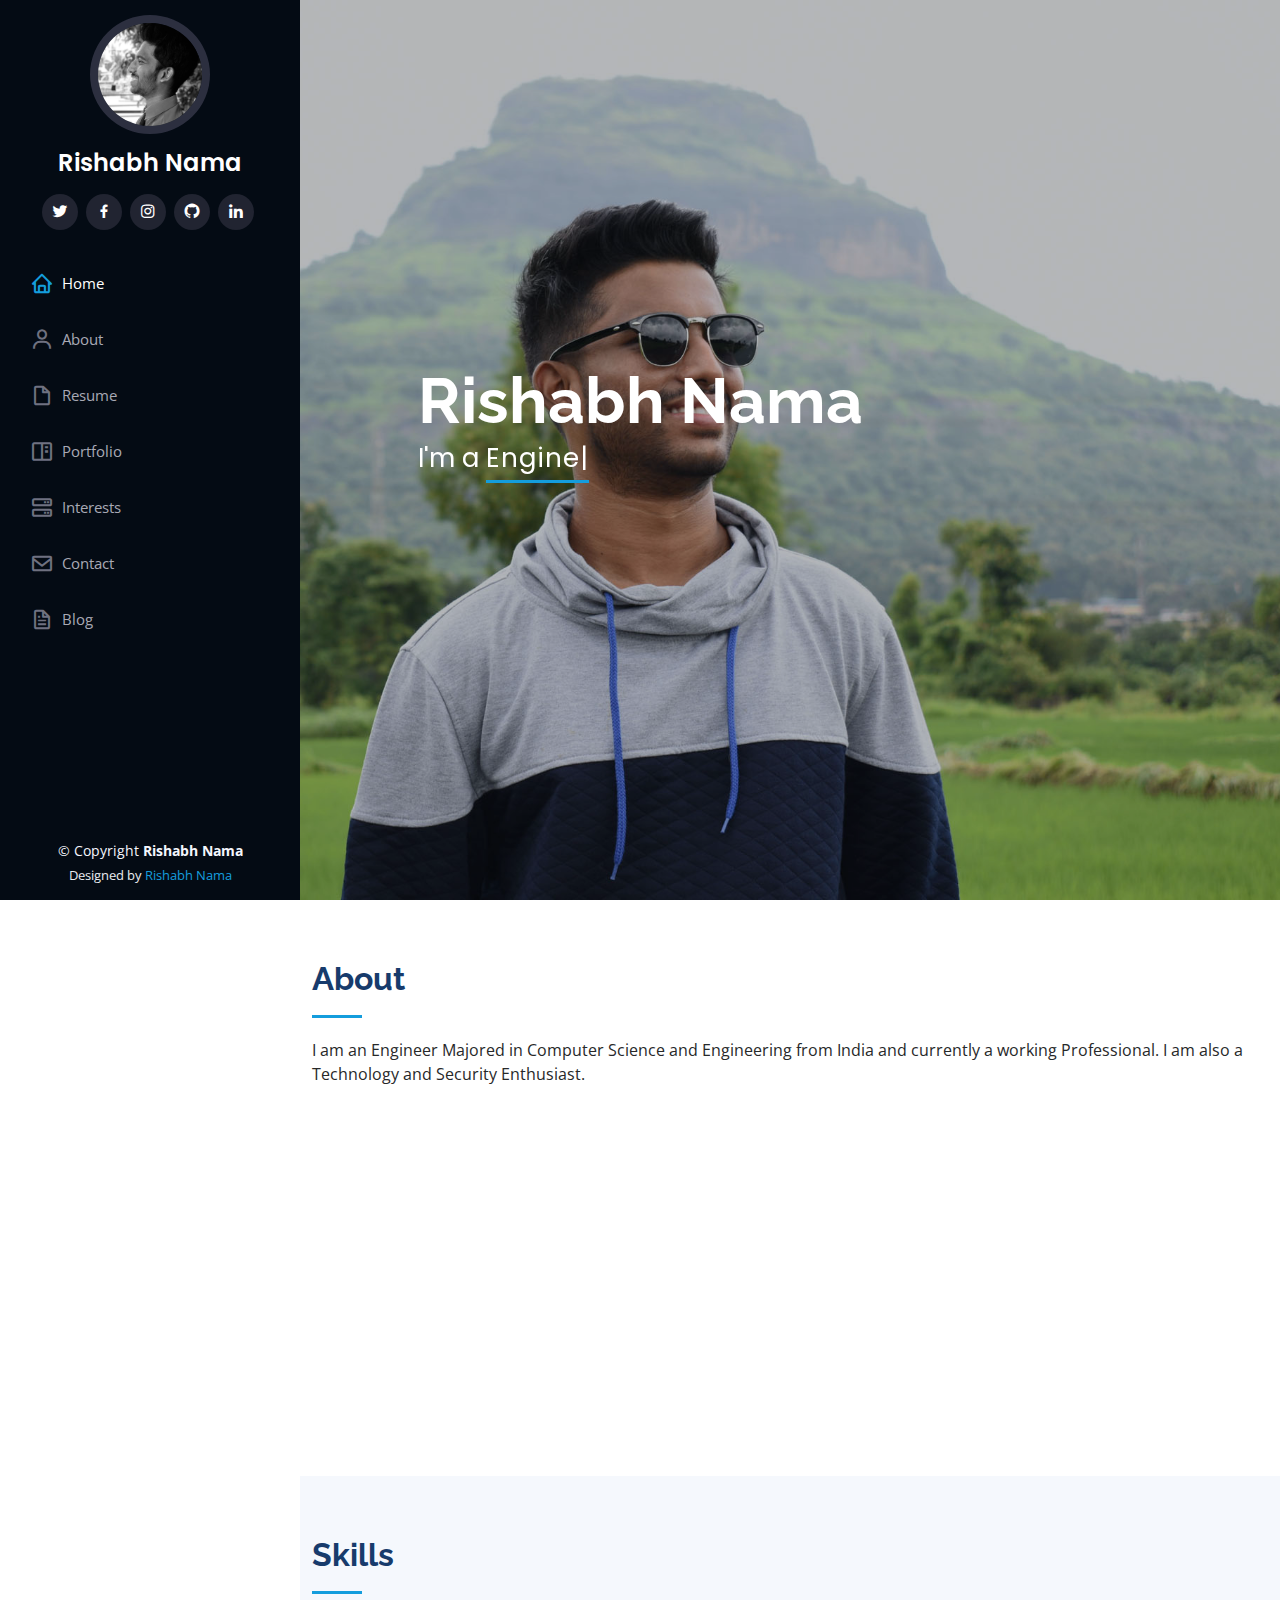
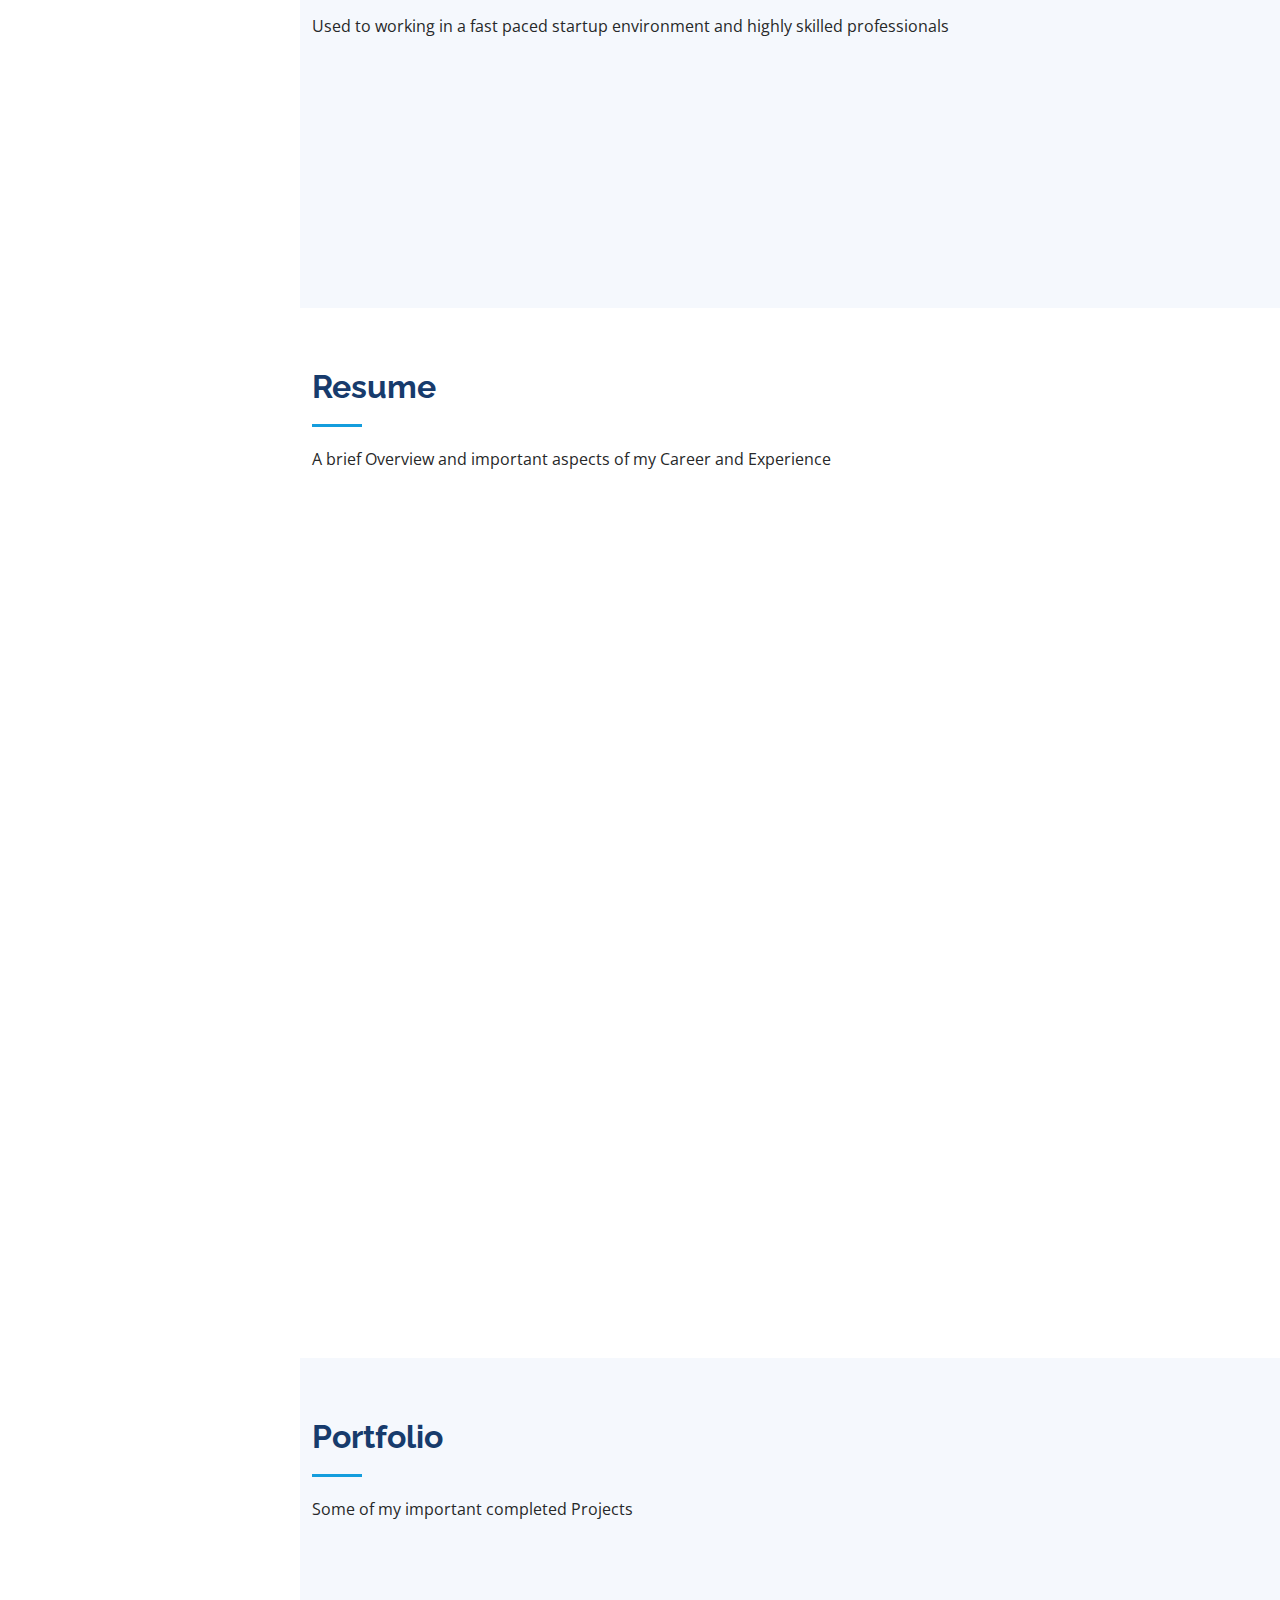
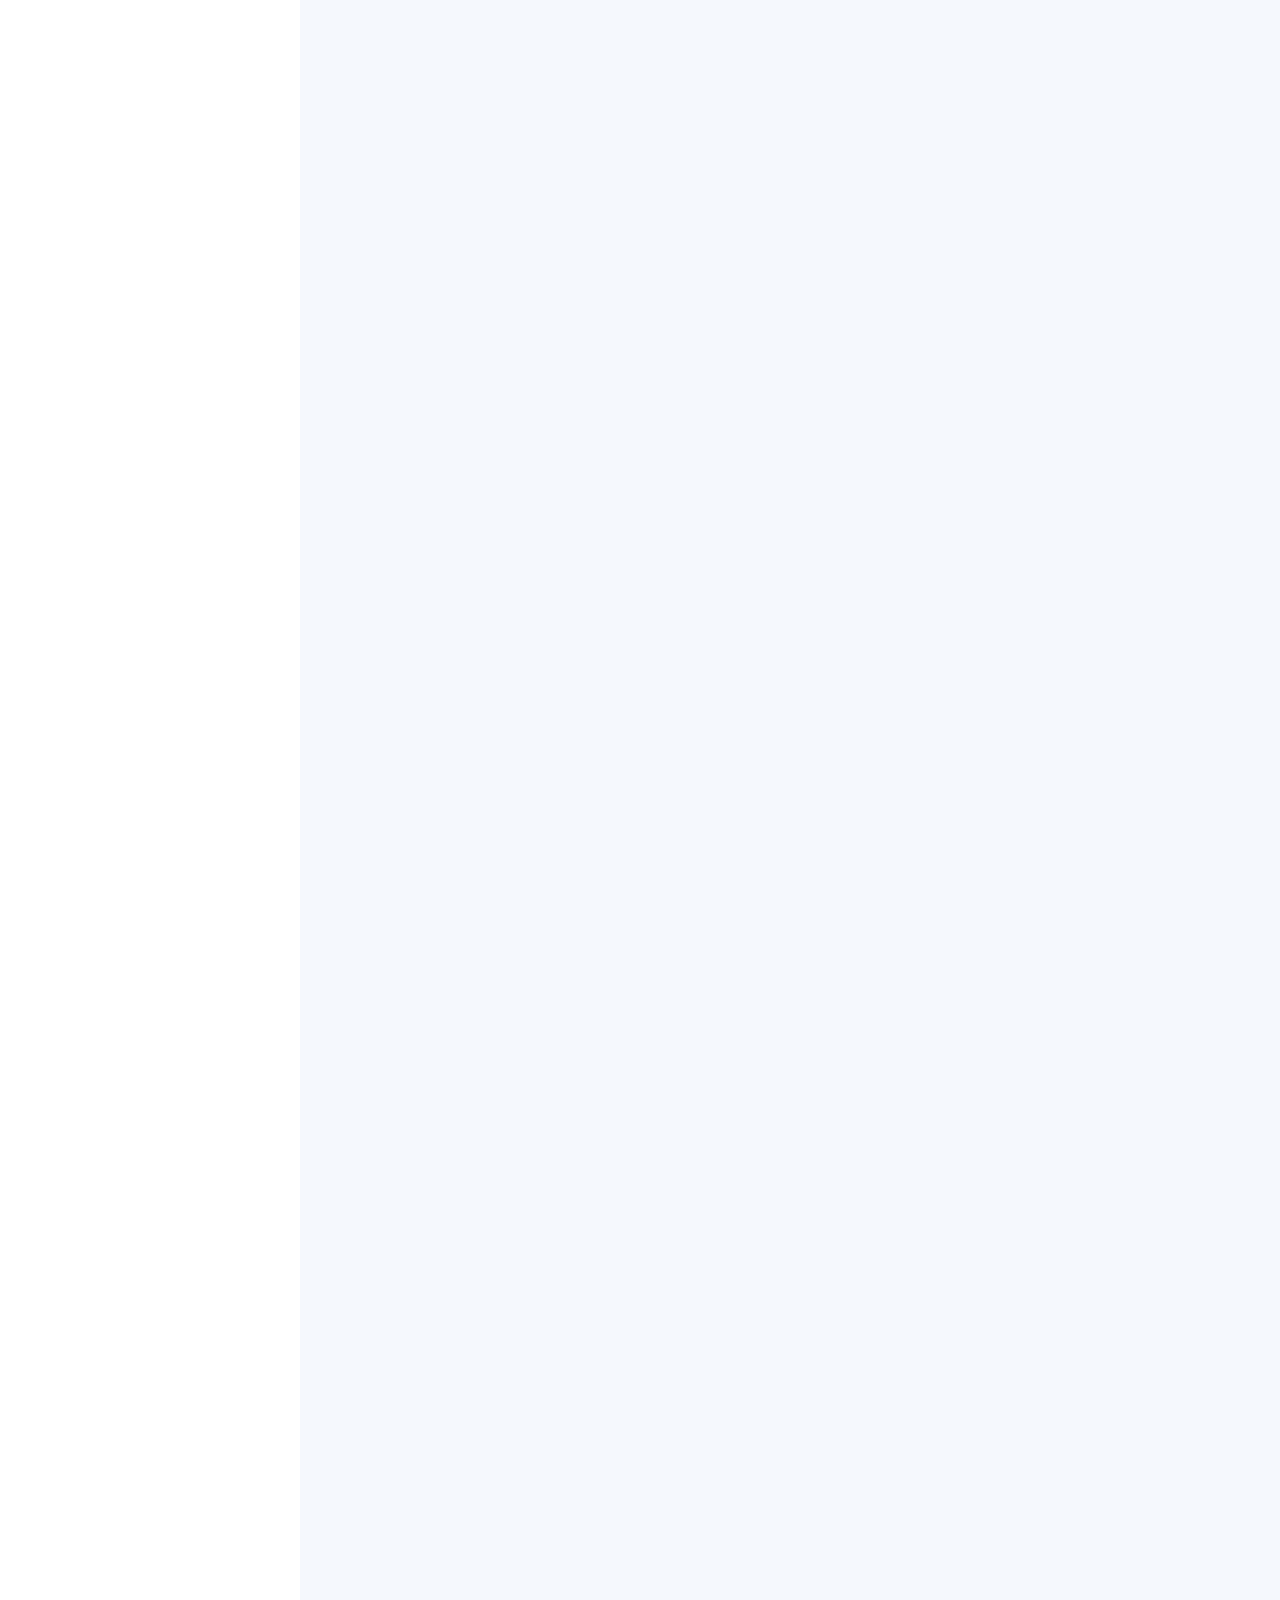
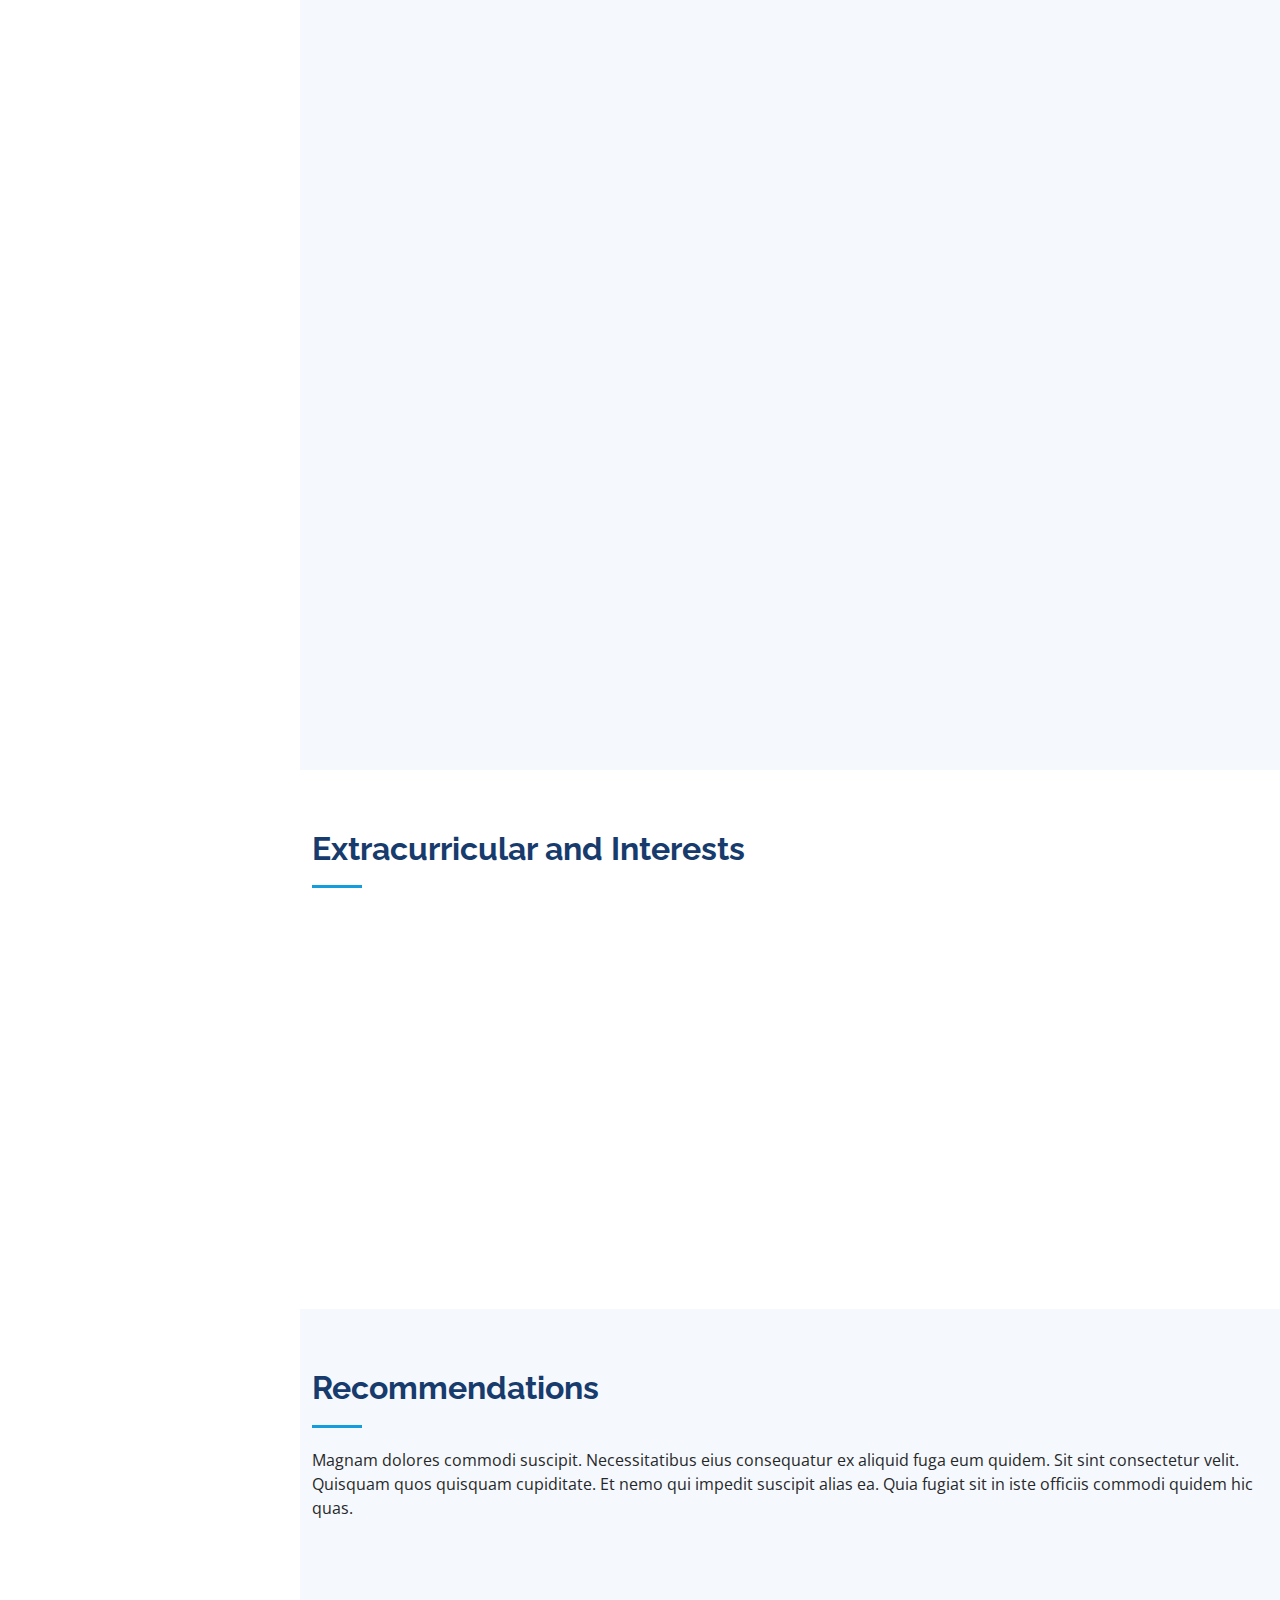
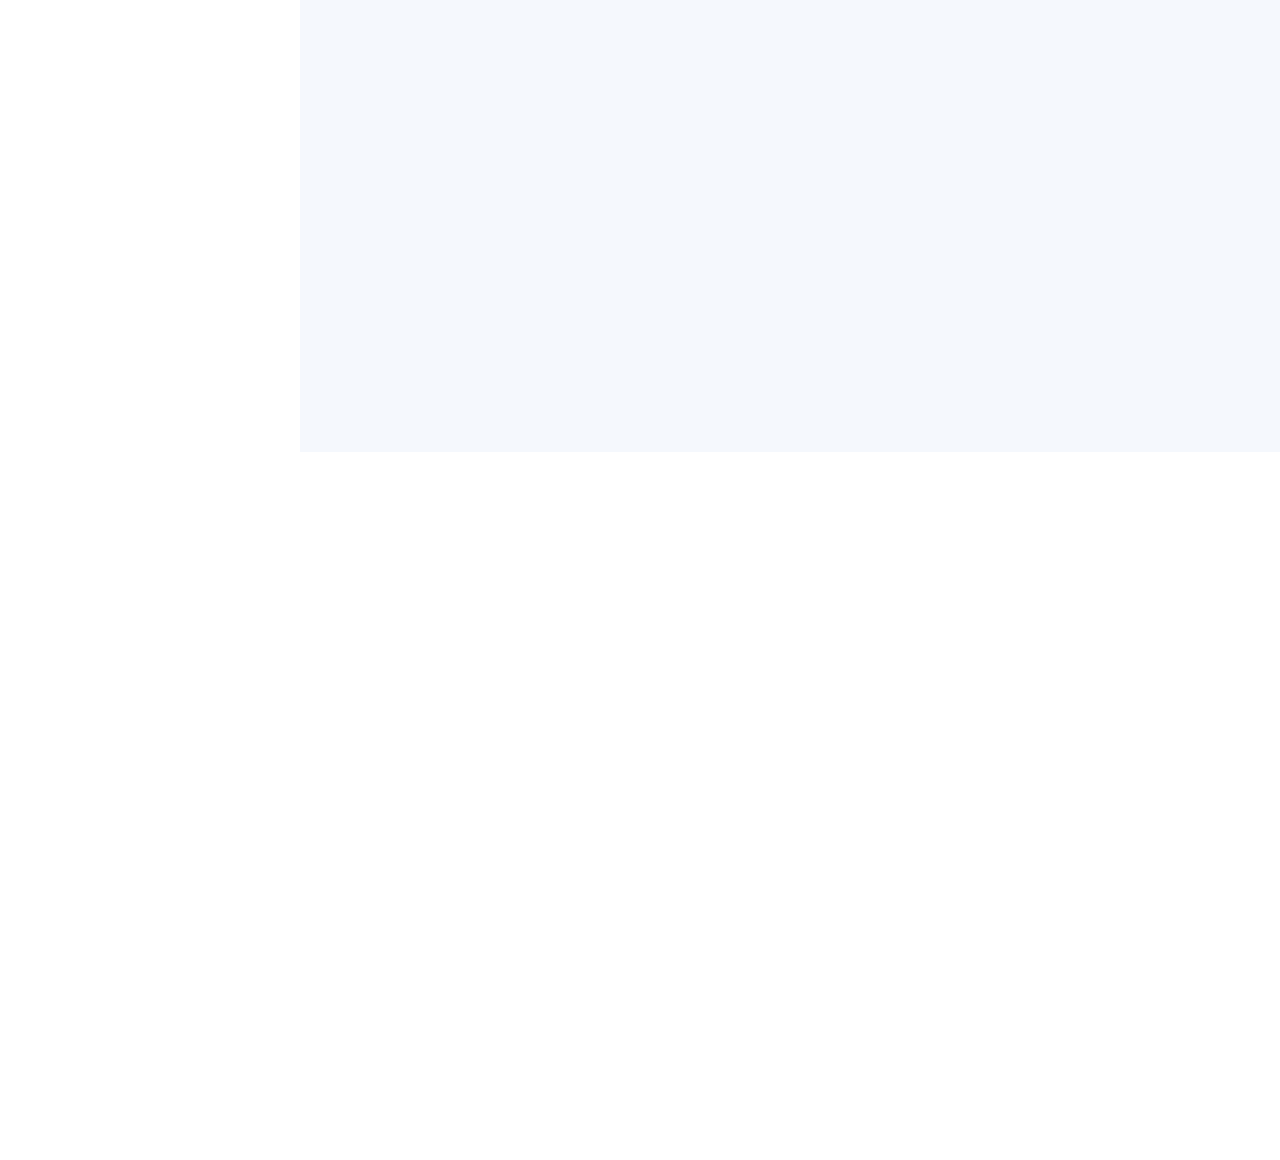
==== commit c4e7dfa5: "Update index.html" ====
--- a/index.html
+++ b/index.html
@@ -267,7 +267,7 @@
             <div class="resume-item">
               <h4>Master of Engineering in Cybersecurity</h4>
               <h5>2022 - 2024</h5>
-              <p><em>University of Maryland, Maryland, USA</em></p>
+              <p><em>University of Maryland, Maryland, USA (Aspiring)</em></p>
               <p>Qui deserunt veniam. Et sed aliquam labore tempore sed quisquam iusto autem sit. Ea vero voluptatum qui ut dignissimos deleniti nerada porti sand markend</p>
             </div>
             <div class="resume-item">
@@ -334,8 +334,8 @@
             <div class="portfolio-wrap">
               <img src="assets/img/portfolio/portfolio-1.jpg" class="img-fluid" alt="">
               <div class="portfolio-links">
-                <a href="assets/img/portfolio/portfolio-1.jpg" data-gallery="portfolioGallery" class="portfolio-lightbox" title="App 1"><i class="bx bx-plus"></i></a>
-                <a href="portfolio-details.html" title="More Details"><i class="bx bx-link"></i></a>
+                <a href="assets/img/portfolio/portfolio-1.jpg" title="Corona Live"><i class="bx bx-plus"></i></a>
+                <a href="https://github.com/rishabhnama/covid19india-react" title="More Details"><i class="bx bx-link"></i></a>
               </div>
             </div>
           </div>
@@ -678,27 +678,27 @@
           <div class="col-lg-4 col-md-6 icon-box" data-aos="fade-up" data-aos-delay="100">
             <div class="icon"><i class="bx bx-file"></i></div>
             <h4 class="title"><a href="">Research</a></h4>
-            <p class="description">Minim veniam, quis nostrud exercitation ullamco laboris nisi ut aliquip ex ea commodo consequat tarad limino ata</p>
+            <p class="description">Active Researcher in Cybersecurity tools and attack vectors.</p>
           </div>
           <div class="col-lg-4 col-md-6 icon-box" data-aos="fade-up" data-aos-delay="200">
             <div class="icon"><i class="bi bi-bar-chart"></i></div>
             <h4 class="title"><a href="">Cryptocurrency & Stock Exchange</a></h4>
-            <p class="description">Keeping upto date with the latest trends in market</p>
+            <p class="description">Keeping upto date with the latest trends in BSE and Web 3.0 Tokens</p>
           </div>
           <div class="col-lg-4 col-md-6 icon-box" data-aos="fade-up" data-aos-delay="300">
             <div class="icon"><i class="bi bi-binoculars"></i></div>
             <h4 class="title"><a href="">Adventurous</a></h4>
-            <p class="description">Excepteur sint occaecat cupidatat non proident, sunt in culpa qui officia deserunt mollit anim id est laborum</p>
+            <p class="description">Loves to travel and explore new places</p>
           </div>
           <div class="col-lg-4 col-md-6 icon-box" data-aos="fade-up" data-aos-delay="400">
             <div class="icon"><i class="bi bi-brightness-high"></i></div>
             <h4 class="title"><a href="">Collaboration</a></h4>
-            <p class="description">At vero eos et accusamus et iusto odio dignissimos ducimus qui blanditiis praesentium voluptatum deleniti atque</p>
+            <p class="description"></p>
           </div>
           <div class="col-lg-4 col-md-6 icon-box" data-aos="fade-up" data-aos-delay="500">
             <div class="icon"><i class="bx bx-slideshow"></i></div>
             <h4 class="title"><a href="">Gaming</a></h4>
-            <p class="description">Add me on Steam! Richie_o9</p>
+            <p class="description">Add me on Steam! Richie_o9 | Apex Legends | CS-GO | NBA 2K21</p>
           </div>
         </div>
 
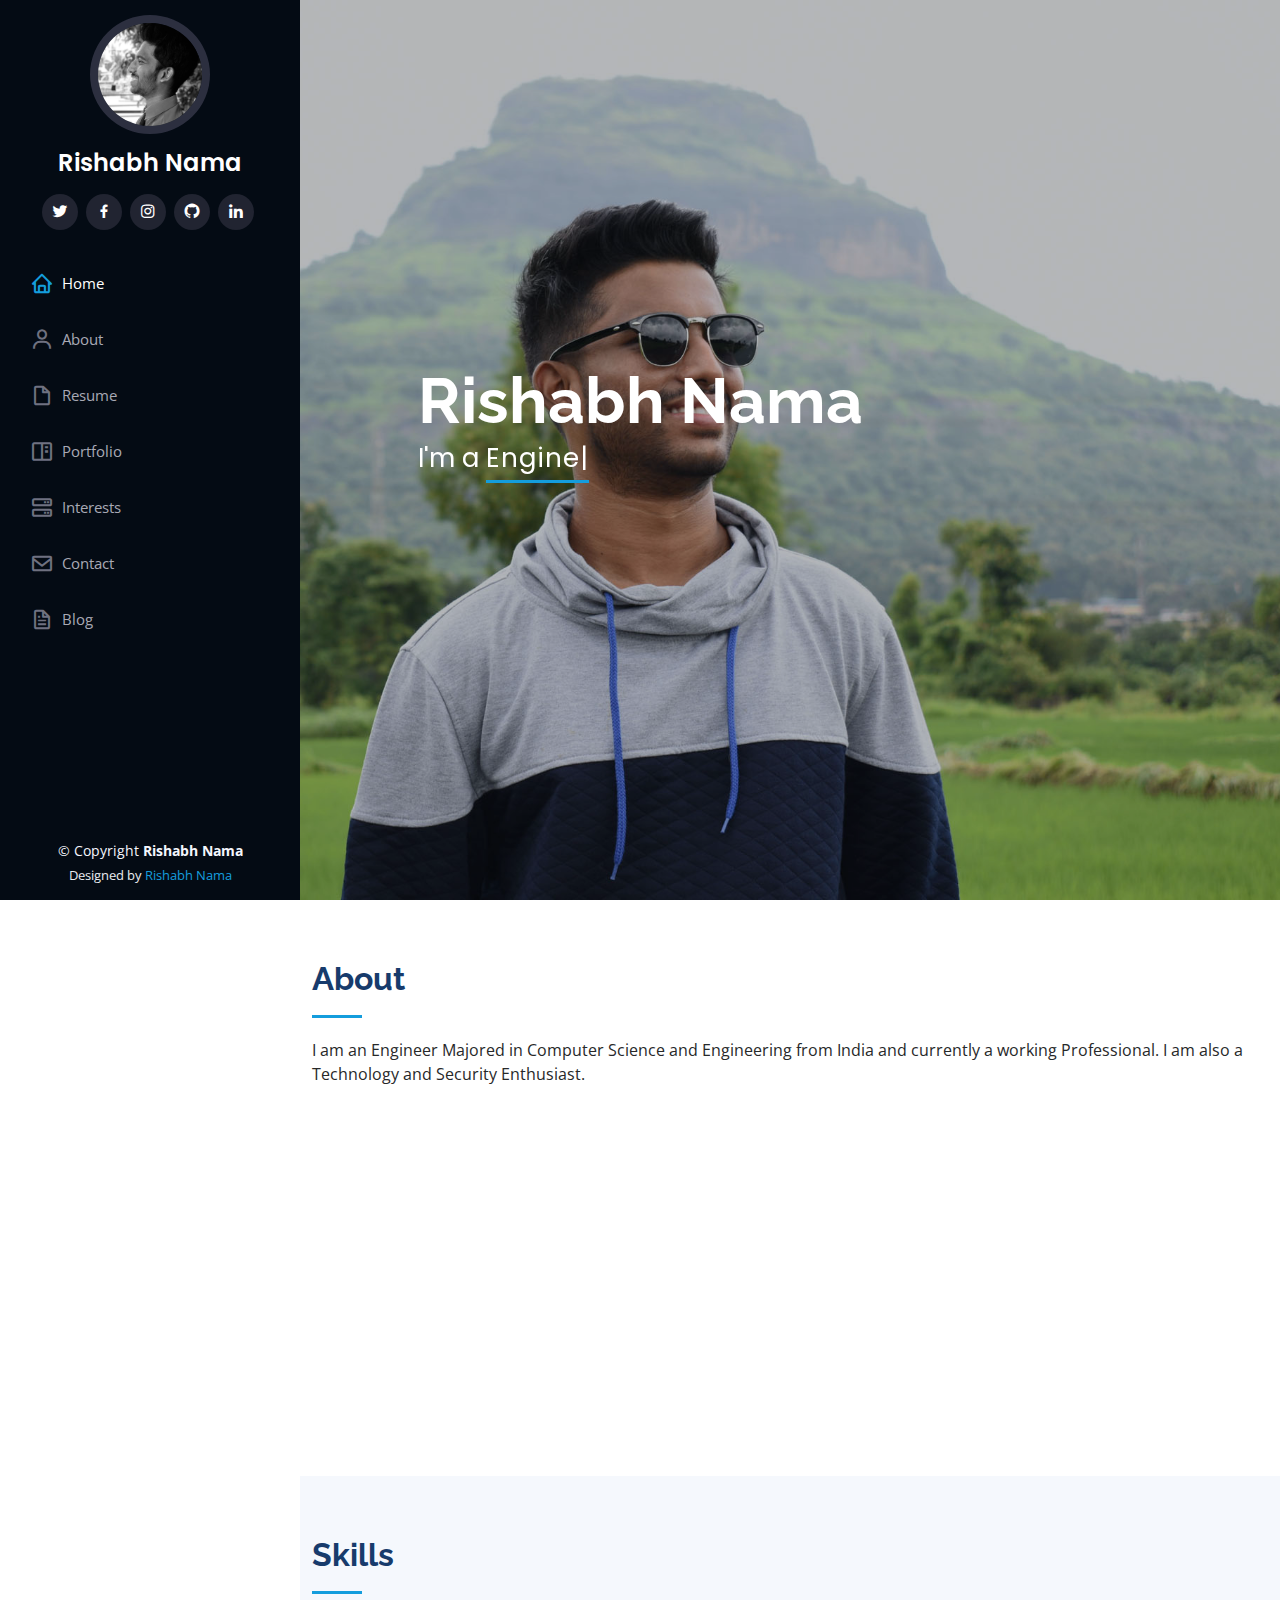
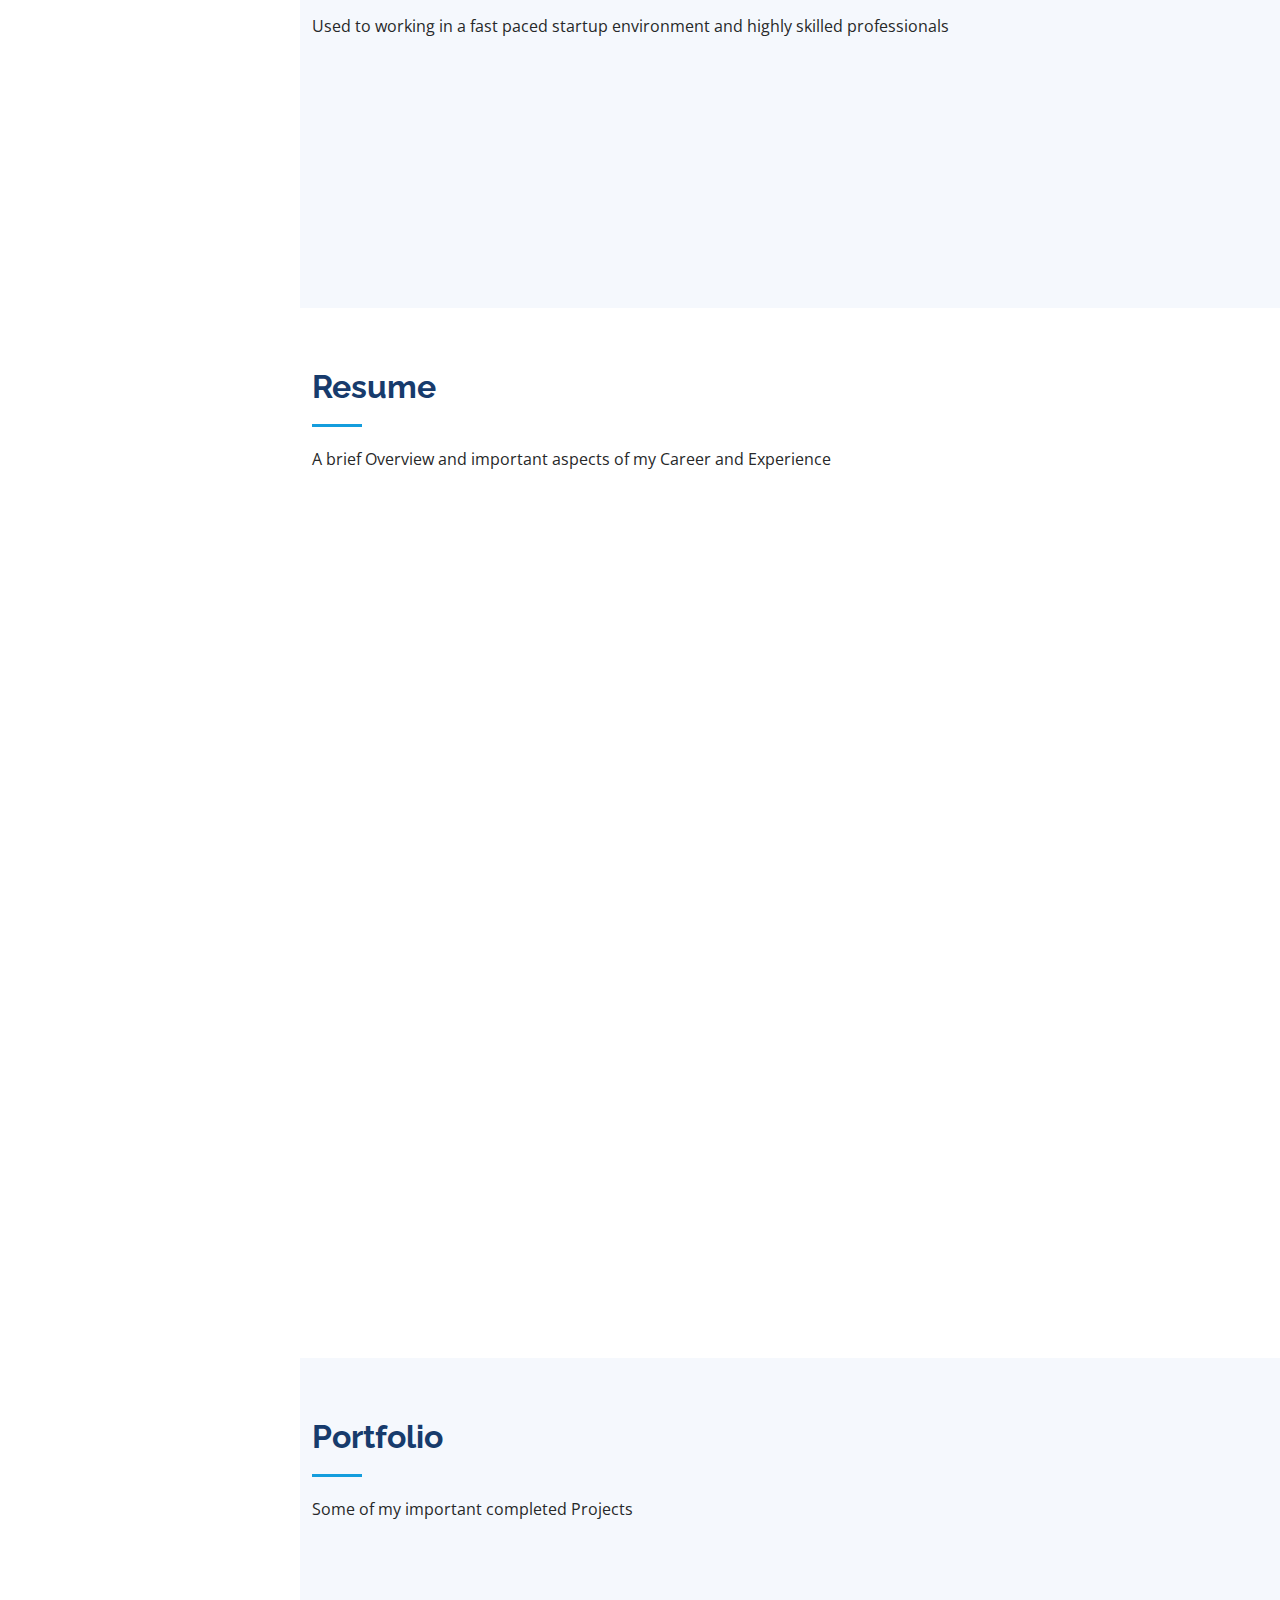
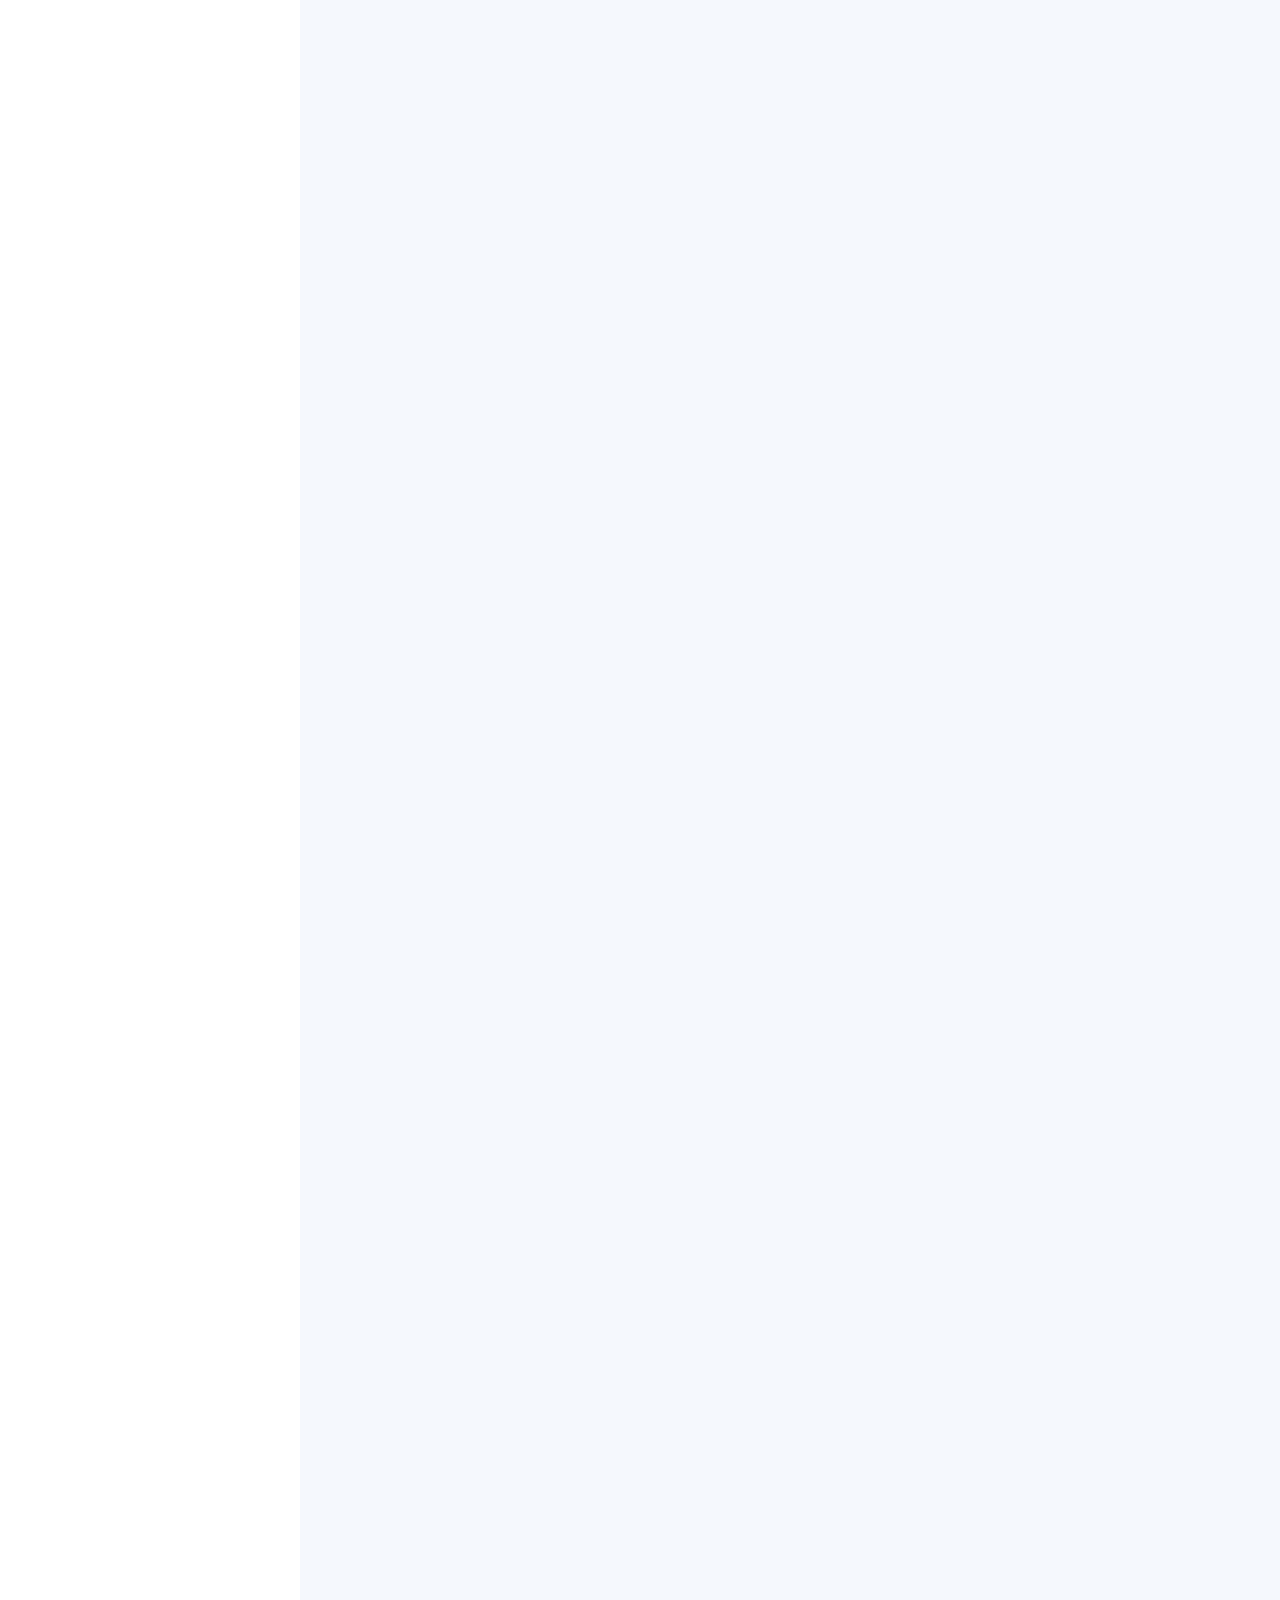
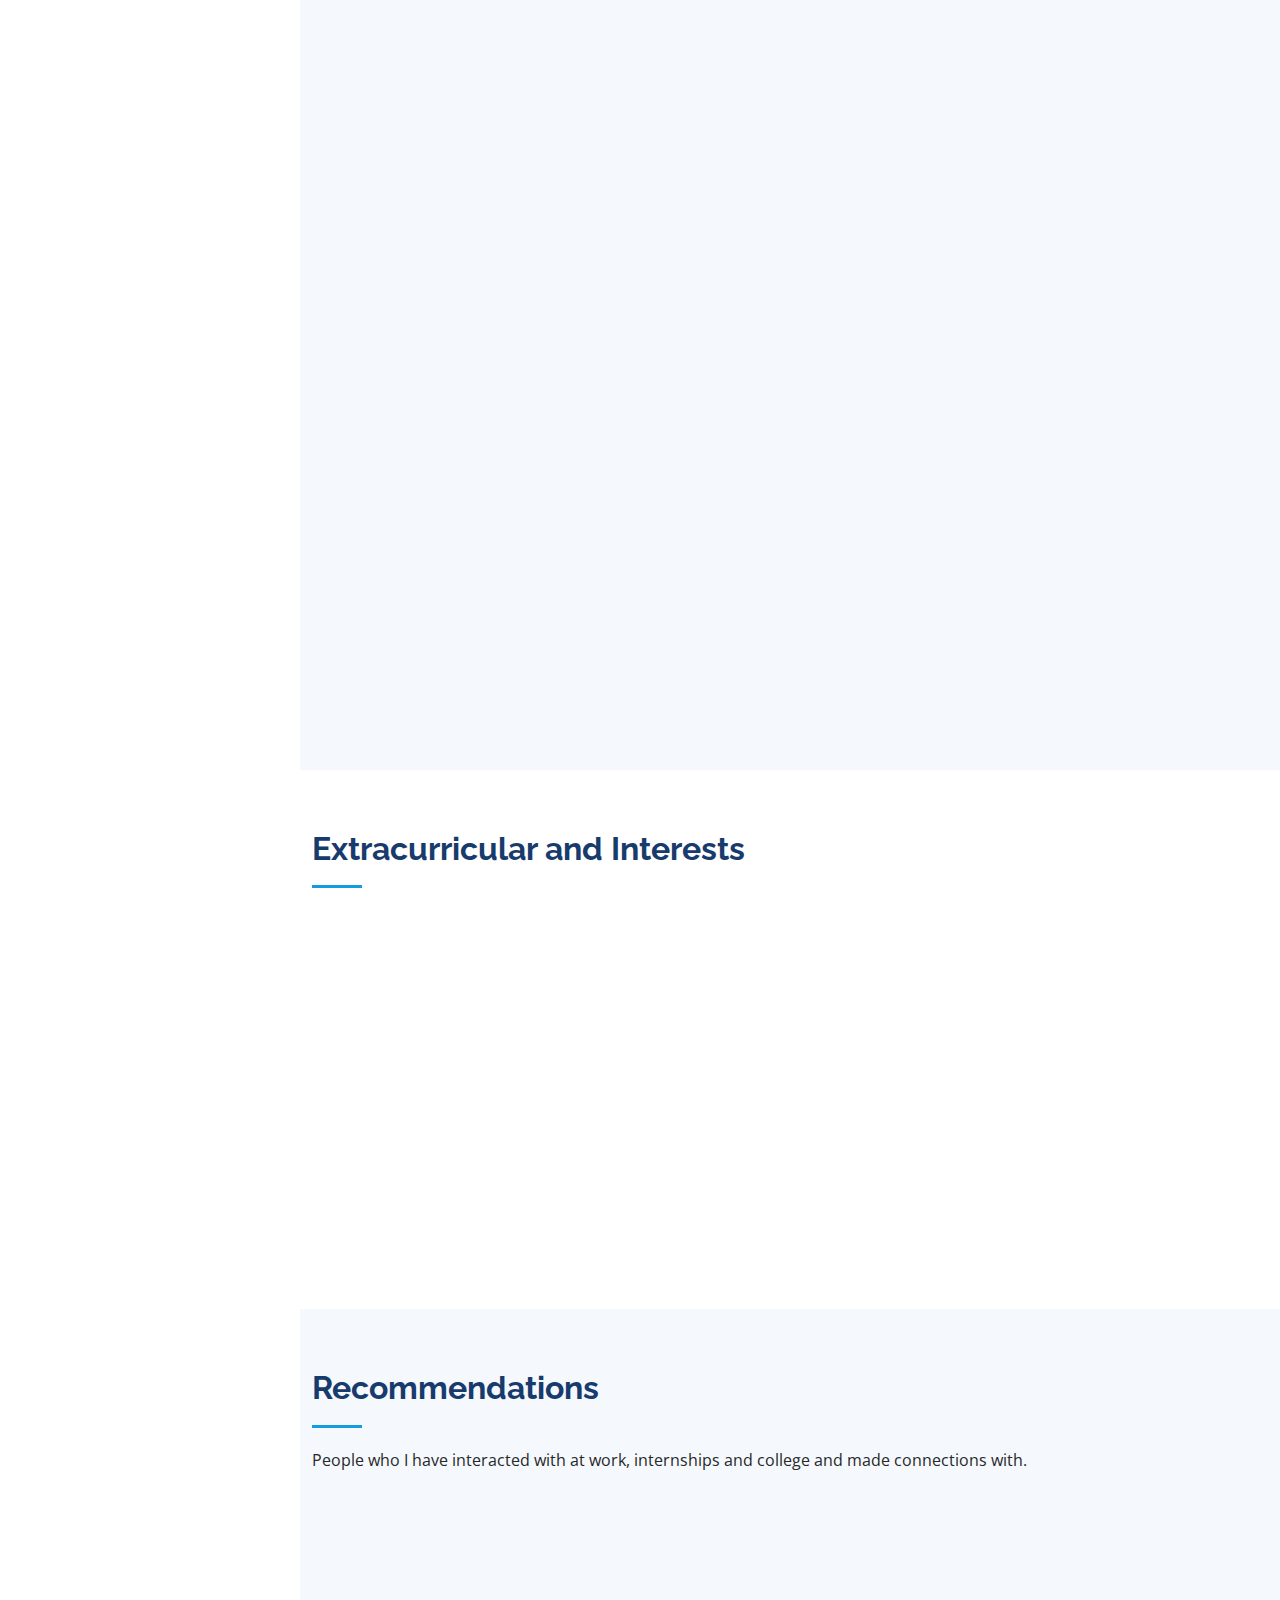
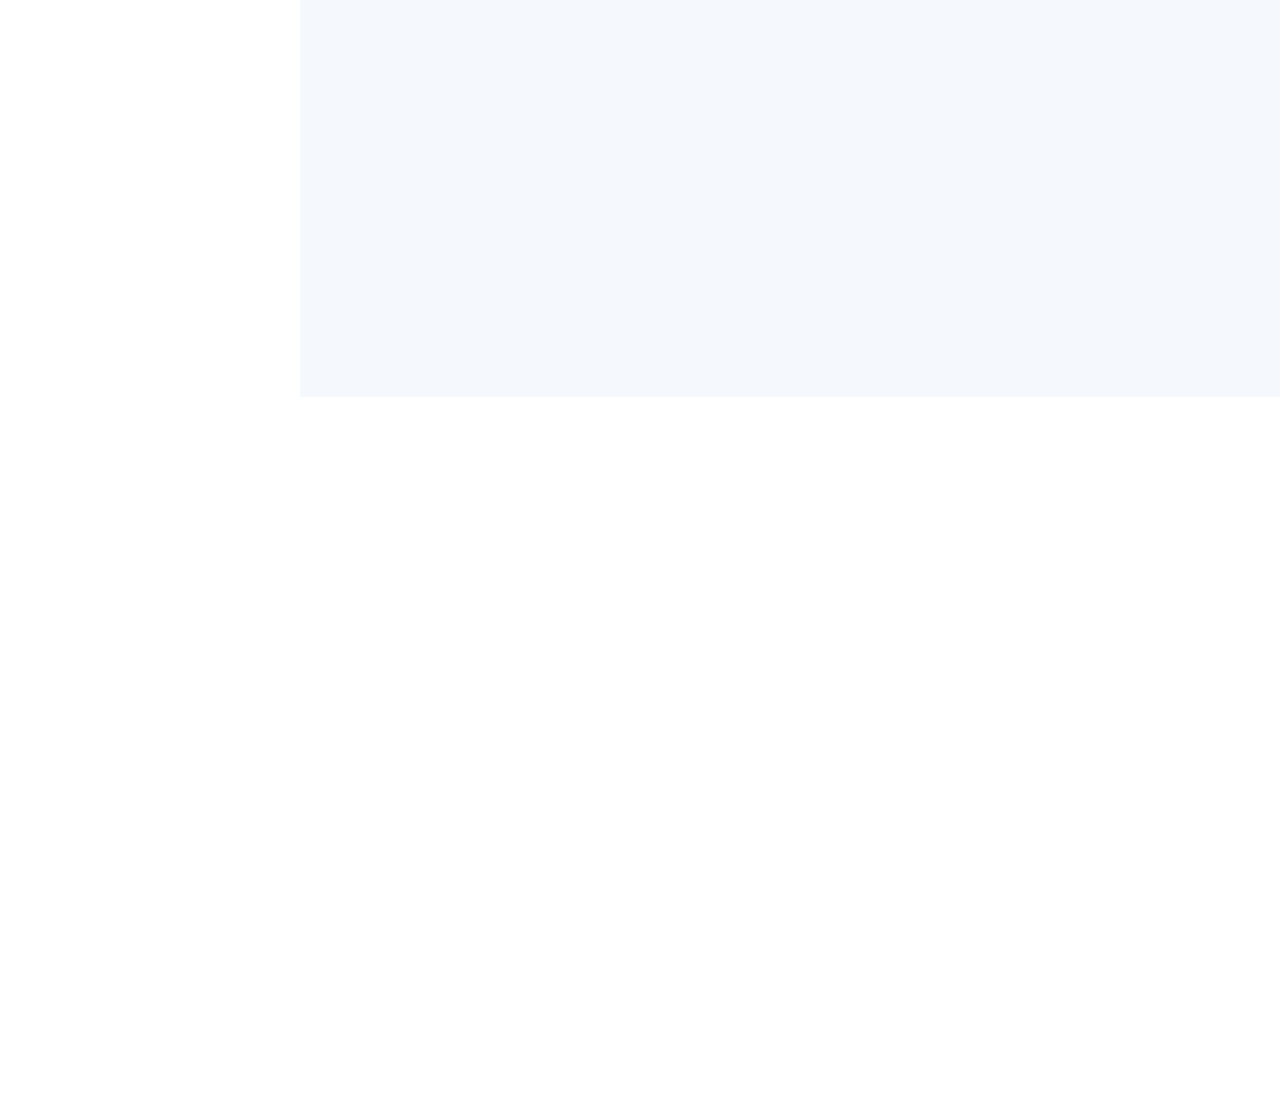
==== commit b480b467: "Updated recommendations" ====
--- a/index.html
+++ b/index.html
@@ -1,133 +1,223 @@
 <!DOCTYPE html>
 <html lang="en">
-
-<head>
-  <meta charset="utf-8">
-  <meta content="width=device-width, initial-scale=1.0" name="viewport">
-
-  <title>Rishabh Nama</title>
-  <meta content="" name="description">
-  <meta content="" name="keywords">
-
-  <!-- Favicons -->
-  <link href="assets/img/favicon.png" rel="icon">
-  <link href="assets/img/apple-touch-icon.png" rel="apple-touch-icon">
-
-  <!-- Google Fonts -->
-  <link href="https://fonts.googleapis.com/css?family=Open+Sans:300,300i,400,400i,600,600i,700,700i|Raleway:300,300i,400,400i,500,500i,600,600i,700,700i|Poppins:300,300i,400,400i,500,500i,600,600i,700,700i" rel="stylesheet">
-
-  <!-- Vendor CSS Files -->
-  <link href="assets/vendor/aos/aos.css" rel="stylesheet">
-  <link href="assets/vendor/bootstrap/css/bootstrap.min.css" rel="stylesheet">
-  <link href="assets/vendor/bootstrap-icons/bootstrap-icons.css" rel="stylesheet">
-  <link href="assets/vendor/boxicons/css/boxicons.min.css" rel="stylesheet">
-  <link href="assets/vendor/glightbox/css/glightbox.min.css" rel="stylesheet">
-  <link href="assets/vendor/swiper/swiper-bundle.min.css" rel="stylesheet">
-
-  <!-- Template Main CSS File -->
-  <link href="assets/css/style.css" rel="stylesheet">
-
-  <!-- =======================================================
+  <head>
+    <meta charset="utf-8" />
+    <meta content="width=device-width, initial-scale=1.0" name="viewport" />
+
+    <title>Rishabh Nama</title>
+    <meta content="" name="description" />
+    <meta content="" name="keywords" />
+
+    <!-- Favicons -->
+    <link href="assets/img/favicon.png" rel="icon" />
+    <link href="assets/img/apple-touch-icon.png" rel="apple-touch-icon" />
+
+    <!-- Google Fonts -->
+    <link
+      href="https://fonts.googleapis.com/css?family=Open+Sans:300,300i,400,400i,600,600i,700,700i|Raleway:300,300i,400,400i,500,500i,600,600i,700,700i|Poppins:300,300i,400,400i,500,500i,600,600i,700,700i"
+      rel="stylesheet"
+    />
+
+    <!-- Vendor CSS Files -->
+    <link href="assets/vendor/aos/aos.css" rel="stylesheet" />
+    <link
+      href="assets/vendor/bootstrap/css/bootstrap.min.css"
+      rel="stylesheet"
+    />
+    <link
+      href="assets/vendor/bootstrap-icons/bootstrap-icons.css"
+      rel="stylesheet"
+    />
+    <link href="assets/vendor/boxicons/css/boxicons.min.css" rel="stylesheet" />
+    <link
+      href="assets/vendor/glightbox/css/glightbox.min.css"
+      rel="stylesheet"
+    />
+    <link href="assets/vendor/swiper/swiper-bundle.min.css" rel="stylesheet" />
+
+    <!-- Template Main CSS File -->
+    <link href="assets/css/style.css" rel="stylesheet" />
+
+    <!-- =======================================================
   * Template Name: iPortfolio - v3.7.0
   * Template URL: https://bootstrapmade.com/iportfolio-bootstrap-portfolio-websites-template/
   * Author: BootstrapMade.com
   * License: https://bootstrapmade.com/license/
   ======================================================== -->
-</head>
-
-<body>
-
-  <!-- ======= Mobile nav toggle button ======= -->
-  <i class="bi bi-list mobile-nav-toggle d-xl-none"></i>
-
-  <!-- ======= Header ======= -->
-  <header id="header">
-    <div class="d-flex flex-column">
-
-      <div class="profile">
-        <img src="assets/img/profile-img.jpg" alt="" class="img-fluid rounded-circle">
-        <h1 class="text-light"><a href="index.html">Rishabh Nama</a></h1>
-        <div class="social-links mt-3 text-center">
-          <a href="https://twitter.com/RishabhNama" class="twitter"><i class="bx bxl-twitter"></i></a>
-          <a href="https://www.facebook.com/rishabhnama09" class="facebook"><i class="bx bxl-facebook"></i></a>
-          <a href="https://www.instagram.com/rishabh_o9/" class="instagram"><i class="bx bxl-instagram"></i></a>
-          <a href="https://github.com/rishabhnama" class="github"><i class="bx bxl-github"></i></a>
-          <a href="https://www.linkedin.com/in/rishabhnama/" class="linkedin"><i class="bx bxl-linkedin"></i></a>
-        </div>
+  </head>
+
+  <body>
+    <!-- ======= Mobile nav toggle button ======= -->
+    <i class="bi bi-list mobile-nav-toggle d-xl-none"></i>
+
+    <!-- ======= Header ======= -->
+    <header id="header">
+      <div class="d-flex flex-column">
+        <div class="profile">
+          <img
+            src="assets/img/profile-img.jpg"
+            alt=""
+            class="img-fluid rounded-circle"
+          />
+          <h1 class="text-light"><a href="index.html">Rishabh Nama</a></h1>
+          <div class="social-links mt-3 text-center">
+            <a href="https://twitter.com/RishabhNama" class="twitter"
+              ><i class="bx bxl-twitter"></i
+            ></a>
+            <a href="https://www.facebook.com/rishabhnama09" class="facebook"
+              ><i class="bx bxl-facebook"></i
+            ></a>
+            <a href="https://www.instagram.com/rishabh_o9/" class="instagram"
+              ><i class="bx bxl-instagram"></i
+            ></a>
+            <a href="https://github.com/rishabhnama" class="github"
+              ><i class="bx bxl-github"></i
+            ></a>
+            <a href="https://www.linkedin.com/in/rishabhnama/" class="linkedin"
+              ><i class="bx bxl-linkedin"></i
+            ></a>
+          </div>
+        </div>
+
+        <nav id="navbar" class="nav-menu navbar">
+          <ul>
+            <li>
+              <a href="#hero" class="nav-link scrollto active"
+                ><i class="bx bx-home"></i> <span>Home</span></a
+              >
+            </li>
+            <li>
+              <a href="#about" class="nav-link scrollto"
+                ><i class="bx bx-user"></i> <span>About</span></a
+              >
+            </li>
+            <li>
+              <a href="#resume" class="nav-link scrollto"
+                ><i class="bx bx-file-blank"></i> <span>Resume</span></a
+              >
+            </li>
+            <li>
+              <a href="#portfolio" class="nav-link scrollto"
+                ><i class="bx bx-book-content"></i> <span>Portfolio</span></a
+              >
+            </li>
+            <li>
+              <a href="#services" class="nav-link scrollto"
+                ><i class="bx bx-server"></i> <span>Interests</span></a
+              >
+            </li>
+            <li>
+              <a href="#contact" class="nav-link scrollto"
+                ><i class="bx bx-envelope"></i> <span>Contact</span></a
+              >
+            </li>
+            <li>
+              <a href="blog.html" class="nav-link scrollto"
+                ><i class="bx bx-file"></i> <span>Blog</span></a
+              >
+            </li>
+          </ul>
+        </nav>
+        <!-- .nav-menu -->
       </div>
-
-      <nav id="navbar" class="nav-menu navbar">
-        <ul>
-          <li><a href="#hero" class="nav-link scrollto active"><i class="bx bx-home"></i> <span>Home</span></a></li>
-          <li><a href="#about" class="nav-link scrollto"><i class="bx bx-user"></i> <span>About</span></a></li>
-          <li><a href="#resume" class="nav-link scrollto"><i class="bx bx-file-blank"></i> <span>Resume</span></a></li>
-          <li><a href="#portfolio" class="nav-link scrollto"><i class="bx bx-book-content"></i> <span>Portfolio</span></a></li>
-          <li><a href="#services" class="nav-link scrollto"><i class="bx bx-server"></i> <span>Interests</span></a></li>
-          <li><a href="#contact" class="nav-link scrollto"><i class="bx bx-envelope"></i> <span>Contact</span></a></li>
-          <li><a href="blog.html" class="nav-link scrollto"><i class="bx bx-file"></i> <span>Blog</span></a></li>
-        </ul>
-      </nav><!-- .nav-menu -->
-    </div>
-  </header><!-- End Header -->
-
-  <!-- ======= Hero Section ======= -->
-  <section id="hero" class="d-flex flex-column justify-content-center align-items-center">
-    <div class="hero-container" data-aos="fade-in">
-      <h1>Rishabh Nama</h1>
-      <p>I'm a <span class="typed" data-typed-items="Engineer, Developer, Freelancer, Hacker, Athlete"></span></p>
-    </div>
-  </section><!-- End Hero -->
-
-  <main id="main">
-
-    <!-- ======= About Section ======= -->
-    <section id="about" class="about">
-      <div class="container">
-
-        <div class="section-title">
-          <h2>About</h2>
-          <p>I am an Engineer Majored in Computer Science and Engineering from India and currently a working Professional. I am also a Technology and Security Enthusiast.</p>
-        </div>
-
-        <div class="row">
-          <div class="col-lg-4" data-aos="fade-right">
-            <img src="assets/img/profile-img.jpg" class="img-fluid" alt="">
-          </div>
-          <div class="col-lg-8 pt-4 pt-lg-0 content" data-aos="fade-left">
-            <h3>Security &amp; Devops Engineer</h3>
-            <p class="fst-italic">
-              Some Quick info about me
+    </header>
+    <!-- End Header -->
+
+    <!-- ======= Hero Section ======= -->
+    <section
+      id="hero"
+      class="d-flex flex-column justify-content-center align-items-center"
+    >
+      <div class="hero-container" data-aos="fade-in">
+        <h1>Rishabh Nama</h1>
+        <p>
+          I'm a
+          <span
+            class="typed"
+            data-typed-items="Engineer, Developer, Freelancer, Hacker, Athlete"
+          ></span>
+        </p>
+      </div>
+    </section>
+    <!-- End Hero -->
+
+    <main id="main">
+      <!-- ======= About Section ======= -->
+      <section id="about" class="about">
+        <div class="container">
+          <div class="section-title">
+            <h2>About</h2>
+            <p>
+              I am an Engineer Majored in Computer Science and Engineering from
+              India and currently a working Professional. I am also a Technology
+              and Security Enthusiast.
             </p>
-            <div class="row">
-              <div class="col-lg-6">
-                <ul>
-                  <li><i class="bi bi-chevron-right"></i> <strong>Birthday:</strong> <span>11 September 1999</span></li>
-                  <li><i class="bi bi-chevron-right"></i> <strong>Website:</strong> <span>www.rishabhnama.com</span></li>
-                  <li><i class="bi bi-chevron-right"></i> <strong>Phone:</strong> <span>+91 9595090899</span></li>
-                  <li><i class="bi bi-chevron-right"></i> <strong>City:</strong> <span>Solapur, Maharashtra, India</span></li>
-                </ul>
-              </div>
-              <div class="col-lg-6">
-                <ul>
-                  <li><i class="bi bi-chevron-right"></i> <strong>Age:</strong> <span>22</span></li>
-                  <li><i class="bi bi-chevron-right"></i> <strong>Degree:</strong> <span>Graduate</span></li>
-                  <li><i class="bi bi-chevron-right"></i> <strong>Email:</strong> <span>rishabhnama.work@gmail.com</span></li>
-                  <li><i class="bi bi-chevron-right"></i> <strong>Freelance:</strong> <span>Available</span></li>
-                </ul>
-              </div>
-            </div>
-            <!-- <p>
+          </div>
+
+          <div class="row">
+            <div class="col-lg-4" data-aos="fade-right">
+              <img src="assets/img/profile-img.jpg" class="img-fluid" alt="" />
+            </div>
+            <div class="col-lg-8 pt-4 pt-lg-0 content" data-aos="fade-left">
+              <h3>Security &amp; Devops Engineer</h3>
+              <p class="fst-italic">Some Quick info about me</p>
+              <div class="row">
+                <div class="col-lg-6">
+                  <ul>
+                    <li>
+                      <i class="bi bi-chevron-right"></i>
+                      <strong>Birthday:</strong> <span>11 September 1999</span>
+                    </li>
+                    <li>
+                      <i class="bi bi-chevron-right"></i>
+                      <strong>Website:</strong> <span>www.rishabhnama.com</span>
+                    </li>
+                    <li>
+                      <i class="bi bi-chevron-right"></i>
+                      <strong>Phone:</strong> <span>+91 9595090899</span>
+                    </li>
+                    <li>
+                      <i class="bi bi-chevron-right"></i>
+                      <strong>City:</strong>
+                      <span>Solapur, Maharashtra, India</span>
+                    </li>
+                  </ul>
+                </div>
+                <div class="col-lg-6">
+                  <ul>
+                    <li>
+                      <i class="bi bi-chevron-right"></i> <strong>Age:</strong>
+                      <span>23</span>
+                    </li>
+                    <li>
+                      <i class="bi bi-chevron-right"></i>
+                      <strong>Degree:</strong>
+                      <span>Computer Science and Engineering</span>
+                    </li>
+                    <li>
+                      <i class="bi bi-chevron-right"></i>
+                      <strong>Email:</strong>
+                      <span>rishabhnama.work@gmail.com</span>
+                    </li>
+                    <li>
+                      <i class="bi bi-chevron-right"></i>
+                      <strong>Freelance:</strong> <span>Available</span>
+                    </li>
+                  </ul>
+                </div>
+              </div>
+              <!-- <p>
               Officiis eligendi itaque labore et dolorum mollitia officiis optio vero. Quisquam sunt adipisci omnis et ut. Nulla accusantium dolor incidunt officia tempore. Et eius omnis.
               Cupiditate ut dicta maxime officiis quidem quia. Sed et consectetur qui quia repellendus itaque neque. Aliquid amet quidem ut quaerat cupiditate. Ab et eum qui repellendus omnis culpa magni laudantium dolores.
             </p> -->
-          </div>
-        </div>
-
-      </div>
-    </section><!-- End About Section -->
-
-    <!-- ======= Facts Section ======= -->
-    <!-- <section id="facts" class="facts">
+            </div>
+          </div>
+        </div>
+      </section>
+      <!-- End About Section -->
+
+      <!-- ======= Facts Section ======= -->
+      <!-- <section id="facts" class="facts">
       <div class="container">
 
         <div class="section-title">
@@ -173,397 +263,751 @@
 
       </div>
     </section> -->
-    <!-- End Facts Section -->
-
-    <!-- ======= Skills Section ======= -->
-    <section id="skills" class="skills section-bg">
-      <div class="container">
-
-        <div class="section-title">
-          <h2>Skills</h2>
-          <p>Used to working in a fast paced startup environment and highly skilled professionals</p>
-        </div>
-
-        <div class="row skills-content">
-
-          <div class="col-lg-6" data-aos="fade-up">
-
-            <div class="progress">
-              <span class="skill">Web Development <i class="val">100%</i></span>
-              <div class="progress-bar-wrap">
-                <div class="progress-bar" role="progressbar" aria-valuenow="100" aria-valuemin="0" aria-valuemax="100"></div>
-              </div>
-            </div>
-
-            <div class="progress">
-              <span class="skill">Android Development <i class="val">90%</i></span>
-              <div class="progress-bar-wrap">
-                <div class="progress-bar" role="progressbar" aria-valuenow="90" aria-valuemin="0" aria-valuemax="100"></div>
-              </div>
-            </div>
-
-            <div class="progress">
-              <span class="skill">Bash Scripting <i class="val">75%</i></span>
-              <div class="progress-bar-wrap">
-                <div class="progress-bar" role="progressbar" aria-valuenow="75" aria-valuemin="0" aria-valuemax="100"></div>
-              </div>
-            </div>
-
-          </div>
-
-          <div class="col-lg-6" data-aos="fade-up" data-aos-delay="100">
-
-            <div class="progress">
-              <span class="skill">DevOps <i class="val">80%</i></span>
-              <div class="progress-bar-wrap">
-                <div class="progress-bar" role="progressbar" aria-valuenow="80" aria-valuemin="0" aria-valuemax="100"></div>
-              </div>
-            </div>
-
-            <div class="progress">
-              <span class="skill">Security <i class="val">70%</i></span>
-              <div class="progress-bar-wrap">
-                <div class="progress-bar" role="progressbar" aria-valuenow="70" aria-valuemin="0" aria-valuemax="100"></div>
-              </div>
-            </div>
-
-            <div class="progress">
-              <span class="skill">Photoshop <i class="val">85%</i></span>
-              <div class="progress-bar-wrap">
-                <div class="progress-bar" role="progressbar" aria-valuenow="85" aria-valuemin="0" aria-valuemax="100"></div>
-              </div>
-            </div>
-
-          </div>
-
-        </div>
-
-      </div>
-    </section><!-- End Skills Section -->
-
-    <!-- ======= Resume Section ======= -->
-    <section id="resume" class="resume">
-      <div class="container">
-
-        <div class="section-title">
-          <h2>Resume</h2>
-          <p>A brief Overview and important aspects of my Career and Experience</p>
-        </div>
-
-        <div class="row">
-          <div class="col-lg-6" data-aos="fade-up">
-            <h3 class="resume-title">Summary</h3>
-            <div class="resume-item pb-0">
-              <h4>Rishabh Nama</h4>
-              <p><em>Independent, self motivated and ambitious individual trying to be the best in everything I do</em></p>
-              <ul>
-                <li>Solapur,MH, India</li>
-                <li>+91 9595090899</li>
-                <li>rishabhnama.work@gmail.com</li>
+      <!-- End Facts Section -->
+
+      <!-- ======= Skills Section ======= -->
+      <section id="skills" class="skills section-bg">
+        <div class="container">
+          <div class="section-title">
+            <h2>Skills</h2>
+            <p>
+              Used to working in a fast paced startup environment and highly
+              skilled professionals
+            </p>
+          </div>
+
+          <div class="row skills-content">
+            <div class="col-lg-6" data-aos="fade-up">
+              <div class="progress">
+                <span class="skill"
+                  >Web Development <i class="val">100%</i></span
+                >
+                <div class="progress-bar-wrap">
+                  <div
+                    class="progress-bar"
+                    role="progressbar"
+                    aria-valuenow="100"
+                    aria-valuemin="0"
+                    aria-valuemax="100"
+                  ></div>
+                </div>
+              </div>
+
+              <div class="progress">
+                <span class="skill"
+                  >Android Development <i class="val">90%</i></span
+                >
+                <div class="progress-bar-wrap">
+                  <div
+                    class="progress-bar"
+                    role="progressbar"
+                    aria-valuenow="90"
+                    aria-valuemin="0"
+                    aria-valuemax="100"
+                  ></div>
+                </div>
+              </div>
+
+              <div class="progress">
+                <span class="skill">Bash Scripting <i class="val">75%</i></span>
+                <div class="progress-bar-wrap">
+                  <div
+                    class="progress-bar"
+                    role="progressbar"
+                    aria-valuenow="75"
+                    aria-valuemin="0"
+                    aria-valuemax="100"
+                  ></div>
+                </div>
+              </div>
+            </div>
+
+            <div class="col-lg-6" data-aos="fade-up" data-aos-delay="100">
+              <div class="progress">
+                <span class="skill">DevOps <i class="val">80%</i></span>
+                <div class="progress-bar-wrap">
+                  <div
+                    class="progress-bar"
+                    role="progressbar"
+                    aria-valuenow="80"
+                    aria-valuemin="0"
+                    aria-valuemax="100"
+                  ></div>
+                </div>
+              </div>
+
+              <div class="progress">
+                <span class="skill">Security <i class="val">70%</i></span>
+                <div class="progress-bar-wrap">
+                  <div
+                    class="progress-bar"
+                    role="progressbar"
+                    aria-valuenow="70"
+                    aria-valuemin="0"
+                    aria-valuemax="100"
+                  ></div>
+                </div>
+              </div>
+
+              <div class="progress">
+                <span class="skill">Photoshop <i class="val">85%</i></span>
+                <div class="progress-bar-wrap">
+                  <div
+                    class="progress-bar"
+                    role="progressbar"
+                    aria-valuenow="85"
+                    aria-valuemin="0"
+                    aria-valuemax="100"
+                  ></div>
+                </div>
+              </div>
+            </div>
+          </div>
+        </div>
+      </section>
+      <!-- End Skills Section -->
+
+      <!-- ======= Resume Section ======= -->
+      <section id="resume" class="resume">
+        <div class="container">
+          <div class="section-title">
+            <h2>Resume</h2>
+            <p>
+              A brief Overview and important aspects of my Career and Experience
+            </p>
+          </div>
+
+          <div class="row">
+            <div class="col-lg-6" data-aos="fade-up">
+              <h3 class="resume-title">Summary</h3>
+              <div class="resume-item pb-0">
+                <h4>Rishabh Nama</h4>
+                <p>
+                  <em
+                    >Independent, self motivated and ambitious individual trying
+                    to be the best in everything I do</em
+                  >
+                </p>
+                <ul>
+                  <li>Solapur,MH, India</li>
+                  <li>+91 9595090899</li>
+                  <li>rishabhnama.work@gmail.com</li>
+                </ul>
+              </div>
+
+              <h3 class="resume-title">Education</h3>
+              <div class="resume-item">
+                <h4>Master of Engineering in Cybersecurity</h4>
+                <h5>2022 - 2024</h5>
+                <p><em>University of Maryland, Maryland, USA (Aspiring)</em></p>
+                <p>
+                  Qui deserunt veniam. Et sed aliquam labore tempore sed
+                  quisquam iusto autem sit. Ea vero voluptatum qui ut
+                  dignissimos deleniti nerada porti sand markend
+                </p>
+              </div>
+              <div class="resume-item">
+                <h4>Bachelor of Technology &amp; Engineering</h4>
+                <h5>2017 - 2022</h5>
+                <p>
+                  <em
+                    >N.B Navale Sinhgad College of Engineering, Solapur,
+                    India</em
+                  >
+                </p>
+                <p>
+                  Programming in C, C++, Java, C#. Data Structures and
+                  Algorithms. Software Engineering. Computer Networks. Computer
+                  Organization and Architecture. Engineering Mathematics I, II,
+                  III, IV.
+                </p>
+              </div>
+            </div>
+            <div class="col-lg-6" data-aos="fade-up" data-aos-delay="100">
+              <h3 class="resume-title">Professional Experience</h3>
+              <div class="resume-item">
+                <h4>DevOps Engineer</h4>
+                <h5>March 2022 - Present</h5>
+                <p>
+                  <em
+                    >Codemancers Technologies Pvt Ltd Bangalore, Karnataka,
+                    India
+                  </em>
+                </p>
+                <ul>
+                  <li>
+                    Build, configure, deploy microservices using Docker,
+                    Kubernetes, Helm, Nginx to a FQD
+                  </li>
+                  <li>Setup CI/CD using Jenkins and Github Actions</li>
+                  <li>
+                    Setup Healthchecks using cronjobs for Servers, Kubernetes
+                  </li>
+                  <li>
+                    Setup Monitoring using Prometheus, Node-exporter and Grafana
+                  </li>
+                </ul>
+              </div>
+              <div class="resume-item">
+                <h4>Cybersecurity</h4>
+                <h5>Present</h5>
+                <p><em>IBM|Cisco|Palo Alto|University of Maryland </em></p>
+                <ul>
+                  <li>
+                    Operating System Security,Database vulnerabilities, Cloud
+                    Security, Network Security, Networking Fundamentals
+                  </li>
+                  <li>
+                    Compliance, Frameworks, Regulatory Governance and System
+                    Administration
+                  </li>
+                  <li>
+                    Prevention, Detection, Mitigation of Threats & Analysis of
+                    Malware
+                  </li>
+                  <li>
+                    TCP/IP Protocol Suite, Routing Mechanisms and Protocols,
+                    Vulnerability Assessment, configuring IDS/IPS
+                  </li>
+                </ul>
+              </div>
+            </div>
+          </div>
+        </div>
+      </section>
+      <!-- End Resume Section -->
+
+      <!-- ======= Portfolio Section ======= -->
+      <section id="portfolio" class="portfolio section-bg">
+        <div class="container">
+          <div class="section-title">
+            <h2>Portfolio</h2>
+            <p>Some of my important completed Projects</p>
+          </div>
+
+          <div class="row" data-aos="fade-up">
+            <div class="col-lg-12 d-flex justify-content-center">
+              <ul id="portfolio-flters">
+                <!-- <li data-filter="*" class="filter-active">Projects</li> -->
+                <li data-filter=".filter-app">Projects</li>
+                <li data-filter=".filter-card">Certificates</li>
+                <li data-filter=".filter-web">Sports</li>
               </ul>
             </div>
-
-            <h3 class="resume-title">Education</h3>
-            <div class="resume-item">
-              <h4>Master of Engineering in Cybersecurity</h4>
-              <h5>2022 - 2024</h5>
-              <p><em>University of Maryland, Maryland, USA (Aspiring)</em></p>
-              <p>Qui deserunt veniam. Et sed aliquam labore tempore sed quisquam iusto autem sit. Ea vero voluptatum qui ut dignissimos deleniti nerada porti sand markend</p>
-            </div>
-            <div class="resume-item">
-              <h4>Bachelor of Technology &amp; Engineering</h4>
-              <h5>2017 - 2022</h5>
-              <p><em>N.B Navale Sinhgad College of Engineering, Solapur, India</em></p>
-              <p>Programming in C, C++, Java, C#. Data Structures and Algorithms. Software Engineering. Computer Networks. Computer Organization and Architecture. Engineering Mathematics I, II, III, IV.</p>
-            </div>
-          </div>
-          <div class="col-lg-6" data-aos="fade-up" data-aos-delay="100">
-            <h3 class="resume-title">Professional Experience</h3>
-            <div class="resume-item">
-              <h4>DevOps Engineer</h4>
-              <h5>March 2022 - Present</h5>
-              <p><em>Codemancers Technologies Pvt Ltd Bangalore, Karnataka, India </em></p>
-              <ul>
-                <li>Build, configure, deploy microservices using Docker, Kubernetes, Helm, Nginx to a FQD</li>
-                <li>Setup CI/CD using Jenkins and Github Actions</li>
-                <li>Setup Healthchecks using cronjobs for Servers, Kubernetes</li>
-                <li>Setup Monitoring using Prometheus, Node-exporter and Grafana</li>
-              </ul>
-            </div>
-            <div class="resume-item">
-              <h4>Cybersecurity</h4>
-              <h5>Present</h5>
-              <p><em>IBM|Cisco|Palo Alto|University of Maryland </em></p>
-              <ul>
-                <li>Operating System Security,Database vulnerabilities, Cloud Security, Network Security, Networking Fundamentals</li>
-                <li>Compliance, Frameworks, Regulatory Governance and System Administration</li>
-                <li>Prevention, Detection, Mitigation of Threats & Analysis of Malware</li>
-                <li>TCP/IP Protocol Suite, Routing Mechanisms and Protocols, Vulnerability Assessment, configuring IDS/IPS</li>
-              </ul>
-            </div>
-          </div>
-        </div>
-
-      </div>
-    </section><!-- End Resume Section -->
-
-    <!-- ======= Portfolio Section ======= -->
-    <section id="portfolio" class="portfolio section-bg">
-      <div class="container">
-
-        <div class="section-title">
-          <h2>Portfolio</h2>
-          <p>Some of my important completed Projects</p>
-        </div>
-
-        <div class="row" data-aos="fade-up">
-          <div class="col-lg-12 d-flex justify-content-center">
-            <ul id="portfolio-flters">
-              <!-- <li data-filter="*" class="filter-active">Projects</li> -->
-              <li data-filter=".filter-app">Projects</li>
-              <li data-filter=".filter-card">Certificates</li>
-              <li data-filter=".filter-web">Sports</li>
-
-            </ul>
-          </div>
-        </div>
-
-        <div class="row portfolio-container" data-aos="fade-up" data-aos-delay="100">
-
-          <div class="col-lg-4 col-md-6 portfolio-item filter-app">
-            <div class="portfolio-wrap">
-              <img src="assets/img/portfolio/portfolio-1.jpg" class="img-fluid" alt="">
-              <div class="portfolio-links">
-                <a href="assets/img/portfolio/portfolio-1.jpg" title="Corona Live"><i class="bx bx-plus"></i></a>
-                <a href="https://github.com/rishabhnama/covid19india-react" title="More Details"><i class="bx bx-link"></i></a>
-              </div>
-            </div>
-          </div>
-
-          <div class="col-lg-4 col-md-6 portfolio-item filter-app">
-            <div class="portfolio-wrap">
-              <img src="assets/img/portfolio/portfolio-2.jpg" class="img-fluid" alt="">
-              <div class="portfolio-links">
-                <a href="https://arninecorp.github.io/ArnineCorpWebsite/" title="Arnine"><i class="bx bx-plus"></i></a>
-                <a href="portfolio-details.html" title="More Details"><i class="bx bx-link"></i></a>
-              </div>
-            </div>
-          </div>
-
-          <div class="col-lg-4 col-md-6 portfolio-item filter-app">
-            <div class="portfolio-wrap">
-              <img src="assets/img/portfolio/portfolio-3.jpg" class="img-fluid" alt="">
-              <div class="portfolio-links">
-                <a href="assets/img/portfolio/portfolio-3.jpg" title="App 2"><i class="bx bx-plus"></i></a>
-                <a href="portfolio-details.html" title="More Details"><i class="bx bx-link"></i></a>
-              </div>
-            </div>
-          </div>
-
-          <div class="col-lg-4 col-md-6 portfolio-item filter-app">
-            <div class="portfolio-wrap">
-              <img src="assets/img/portfolio/portfolio-4.jpg" class="img-fluid" alt="">
-              <div class="portfolio-links">
-                <a href="assets/img/portfolio/portfolio-4.jpg" title="Card 2"><i class="bx bx-plus"></i></a>
-                <a href="portfolio-details.html" title="More Details"><i class="bx bx-link"></i></a>
-              </div>
-            </div>
-          </div>
-
-          <div class="col-lg-4 col-md-6 portfolio-item filter-app">
-            <div class="portfolio-wrap">
-              <img src="assets/img/portfolio/portfolio-5.jpg" class="img-fluid" alt="">
-              <div class="portfolio-links">
-                <a href="http://worldboxshipping.krishnatech.in/Home.aspx" title="Go to Project Repo"><i class="bx bx-plus"></i></a>
-                <a href="portfolio-details.html" title="More Details"><i class="bx bx-link"></i></a>
-              </div>
-            </div>
-          </div>
-
-          <div class="col-lg-4 col-md-6 portfolio-item filter-app">
-            <div class="portfolio-wrap">
-              <img src="assets/img/portfolio/portfolio-6.jpg" class="img-fluid" alt="">
-              <div class="portfolio-links">
-                <a href="assets/img/portfolio/portfolio-6.jpg" title="App 3"><i class="bx bx-plus"></i></a>
-                <a href="portfolio-details.html" title="More Details"><i class="bx bx-link"></i></a>
-              </div>
-            </div>
-          </div>
-
-          <div class="col-lg-4 col-md-6 portfolio-item filter-card">
-            <div class="portfolio-wrap">
-              <img src="assets/img/portfolio/portfolio-7.jpg" class="img-fluid" alt="">
-              <div class="portfolio-links">
-                <a href="assets/img/portfolio/portfolio-7.jpg" data-gallery="portfolioGallery" class="portfolio-lightbox"><i class="bx bx-plus"></i></a>
-                <a href="portfolio-details.html" title="More Details"><i class="bx bx-link"></i></a>
-              </div>
-            </div>
-          </div>
-
-          <div class="col-lg-4 col-md-6 portfolio-item filter-card">
-            <div class="portfolio-wrap">
-              <img src="assets/img/portfolio/portfolio-8.jpg" class="img-fluid" alt="">
-              <div class="portfolio-links">
-                <a href="assets/img/portfolio/portfolio-8.jpg" data-gallery="portfolioGallery" class="portfolio-lightbox"><i class="bx bx-plus"></i></a>
-                <a href="portfolio-details.html" title="More Details"><i class="bx bx-link"></i></a>
-              </div>
-            </div>
-          </div>
-
-          <div class="col-lg-4 col-md-6 portfolio-item filter-card">
-            <div class="portfolio-wrap">
-              <img src="assets/img/portfolio/portfolio-9.jpg" class="img-fluid" alt="">
-              <div class="portfolio-links">
-                <a href="assets/img/portfolio/portfolio-9.jpg" data-gallery="portfolioGallery" class="portfolio-lightbox"><i class="bx bx-plus"></i></a>
-                <a href="portfolio-details.html" title="More Details"><i class="bx bx-link"></i></a>
-              </div>
-            </div>
-          </div>
-
-          <div class="col-lg-4 col-md-6 portfolio-item filter-card">
-            <div class="portfolio-wrap">
-              <img src="assets/img/portfolio/portfolio-10.jpg" class="img-fluid" alt="">
-              <div class="portfolio-links">
-                <a href="assets/img/portfolio/portfolio-10.jpg" data-gallery="portfolioGallery" class="portfolio-lightbox"><i class="bx bx-plus"></i></a>
-                <a href="portfolio-details.html" title="More Details"><i class="bx bx-link"></i></a>
-              </div>
-            </div>
-          </div>
-
-          <div class="col-lg-4 col-md-6 portfolio-item filter-card">
-            <div class="portfolio-wrap">
-              <img src="assets/img/portfolio/portfolio-11.jpg" class="img-fluid" alt="">
-              <div class="portfolio-links">
-                <a href="assets/img/portfolio/portfolio-11.jpg" data-gallery="portfolioGallery" class="portfolio-lightbox"><i class="bx bx-plus"></i></a>
-                <a href="portfolio-details.html" title="More Details"><i class="bx bx-link"></i></a>
-              </div>
-            </div>
-          </div>
-
-          <div class="col-lg-4 col-md-6 portfolio-item filter-card">
-            <div class="portfolio-wrap">
-              <img src="assets/img/portfolio/portfolio-12.jpg" class="img-fluid" alt="">
-              <div class="portfolio-links">
-                <a href="assets/img/portfolio/portfolio-12.jpg" data-gallery="portfolioGallery" class="portfolio-lightbox"><i class="bx bx-plus"></i></a>
-                <a href="portfolio-details.html" title="More Details"><i class="bx bx-link"></i></a>
-              </div>
-            </div>
-          </div>
-
-          <div class="col-lg-4 col-md-6 portfolio-item filter-card">
-            <div class="portfolio-wrap">
-              <img src="assets/img/portfolio/portfolio-13.jpg" class="img-fluid" alt="">
-              <div class="portfolio-links">
-                <a href="assets/img/portfolio/portfolio-13.jpg" data-gallery="portfolioGallery" class="portfolio-lightbox"><i class="bx bx-plus"></i></a>
-                <a href="portfolio-details.html" title="More Details"><i class="bx bx-link"></i></a>
-              </div>
-            </div>
-          </div>
-
-          <div class="col-lg-4 col-md-6 portfolio-item filter-card">
-            <div class="portfolio-wrap">
-              <img src="assets/img/portfolio/portfolio-14.jpg" class="img-fluid" alt="">
-              <div class="portfolio-links">
-                <a href="assets/img/portfolio/portfolio-14.jpg" data-gallery="portfolioGallery" class="portfolio-lightbox"><i class="bx bx-plus"></i></a>
-                <a href="portfolio-details.html" title="More Details"><i class="bx bx-link"></i></a>
-              </div>
-            </div>
-          </div>
-
-          <div class="col-lg-4 col-md-6 portfolio-item filter-card">
-            <div class="portfolio-wrap">
-              <img src="assets/img/portfolio/portfolio-15.jpg" class="img-fluid" alt="">
-              <div class="portfolio-links">
-                <a href="assets/img/portfolio/portfolio-15.jpg" data-gallery="portfolioGallery" class="portfolio-lightbox"><i class="bx bx-plus"></i></a>
-                <a href="portfolio-details.html" title="More Details"><i class="bx bx-link"></i></a>
-              </div>
-            </div>
-          </div>
-
-          <div class="col-lg-4 col-md-6 portfolio-item filter-card">
-            <div class="portfolio-wrap">
-              <img src="assets/img/portfolio/portfolio-16.jpg" class="img-fluid" alt="">
-              <div class="portfolio-links">
-                <a href="assets/img/portfolio/portfolio-16.jpg" data-gallery="portfolioGallery" class="portfolio-lightbox"><i class="bx bx-plus"></i></a>
-                <a href="portfolio-details.html" title="More Details"><i class="bx bx-link"></i></a>
-              </div>
-            </div>
-          </div>
-          <div class="col-lg-4 col-md-6 portfolio-item filter-card">
-            <div class="portfolio-wrap">
-              <img src="assets/img/portfolio/portfolio-17.jpg" class="img-fluid" alt="">
-              <div class="portfolio-links">
-                <a href="assets/img/portfolio/portfolio-17.jpg" data-gallery="portfolioGallery" class="portfolio-lightbox"><i class="bx bx-plus"></i></a>
-                <a href="portfolio-details.html" title="More Details"><i class="bx bx-link"></i></a>
-              </div>
-            </div>
-          </div><div class="col-lg-4 col-md-6 portfolio-item filter-card">
-            <div class="portfolio-wrap">
-              <img src="assets/img/portfolio/portfolio-18.jpg" class="img-fluid" alt="">
-              <div class="portfolio-links">
-                <a href="assets/img/portfolio/portfolio-18.jpg" data-gallery="portfolioGallery" class="portfolio-lightbox"><i class="bx bx-plus"></i></a>
-                <a href="portfolio-details.html" title="More Details"><i class="bx bx-link"></i></a>
-              </div>
-            </div>
-          </div><div class="col-lg-4 col-md-6 portfolio-item filter-card">
-            <div class="portfolio-wrap">
-              <img src="assets/img/portfolio/portfolio-19.jpg" class="img-fluid" alt="">
-              <div class="portfolio-links">
-                <a href="assets/img/portfolio/portfolio-19.jpg" data-gallery="portfolioGallery" class="portfolio-lightbox"><i class="bx bx-plus"></i></a>
-                <a href="portfolio-details.html" title="More Details"><i class="bx bx-link"></i></a>
-              </div>
-            </div>
-          </div><div class="col-lg-4 col-md-6 portfolio-item filter-card">
-            <div class="portfolio-wrap">
-              <img src="assets/img/portfolio/portfolio-20.jpg" class="img-fluid" alt="">
-              <div class="portfolio-links">
-                <a href="assets/img/portfolio/portfolio-20.jpg" data-gallery="portfolioGallery" class="portfolio-lightbox"><i class="bx bx-plus"></i></a>
-                <a href="portfolio-details.html" title="More Details"><i class="bx bx-link"></i></a>
-              </div>
-            </div>
-          </div><div class="col-lg-4 col-md-6 portfolio-item filter-card">
-            <div class="portfolio-wrap">
-              <img src="assets/img/portfolio/portfolio-21.jpg" class="img-fluid" alt="">
-              <div class="portfolio-links">
-                <a href="assets/img/portfolio/portfolio-21.jpg" data-gallery="portfolioGallery" class="portfolio-lightbox"><i class="bx bx-plus"></i></a>
-                <a href="portfolio-details.html" title="More Details"><i class="bx bx-link"></i></a>
-              </div>
-            </div>
-          </div><div class="col-lg-4 col-md-6 portfolio-item filter-card">
-            <div class="portfolio-wrap">
-              <img src="assets/img/portfolio/portfolio-22.jpg" class="img-fluid" alt="">
-              <div class="portfolio-links">
-                <a href="assets/img/portfolio/portfolio-22.jpg" data-gallery="portfolioGallery" class="portfolio-lightbox"><i class="bx bx-plus"></i></a>
-                <a href="portfolio-details.html" title="More Details"><i class="bx bx-link"></i></a>
-              </div>
-            </div>
-          </div><div class="col-lg-4 col-md-6 portfolio-item filter-card">
-            <div class="portfolio-wrap">
-              <img src="assets/img/portfolio/portfolio-23.jpg" class="img-fluid" alt="">
-              <div class="portfolio-links">
-                <a href="assets/img/portfolio/portfolio-23.jpg" data-gallery="portfolioGallery" class="portfolio-lightbox"><i class="bx bx-plus"></i></a>
-                <a href="portfolio-details.html" title="More Details"><i class="bx bx-link"></i></a>
-              </div>
-            </div>
-          </div><div class="col-lg-4 col-md-6 portfolio-item filter-card">
-            <div class="portfolio-wrap">
-              <img src="assets/img/portfolio/portfolio-24.jpg" class="img-fluid" alt="">
-              <div class="portfolio-links">
-                <a href="assets/img/portfolio/portfolio-24.jpg" data-gallery="portfolioGallery" class="portfolio-lightbox"><i class="bx bx-plus"></i></a>
-                <a href="portfolio-details.html" title="More Details"><i class="bx bx-link"></i></a>
-              </div>
-            </div>
-          </div><div class="col-lg-4 col-md-6 portfolio-item filter-card">
-            <div class="portfolio-wrap">
-              <img src="assets/img/portfolio/portfolio-25.jpg" class="img-fluid" alt="">
-              <div class="portfolio-links">
-                <a href="assets/img/portfolio/portfolio-25.jpg" data-gallery="portfolioGallery" class="portfolio-lightbox"><i class="bx bx-plus"></i></a>
-                <a href="portfolio-details.html" title="More Details"><i class="bx bx-link"></i></a>
-              </div>
-            </div>
-          </div>
-
-        <!-- </div><div class="col-lg-4 col-md-6 portfolio-item filter-card">
+          </div>
+
+          <div
+            class="row portfolio-container"
+            data-aos="fade-up"
+            data-aos-delay="100"
+          >
+            <div class="col-lg-4 col-md-6 portfolio-item filter-app">
+              <div class="portfolio-wrap">
+                <img
+                  src="assets/img/portfolio/portfolio-1.jpg"
+                  class="img-fluid"
+                  alt=""
+                />
+                <div class="portfolio-links">
+                  <a
+                    href="assets/img/portfolio/portfolio-1.jpg"
+                    title="Corona Live"
+                    ><i class="bx bx-plus"></i
+                  ></a>
+                  <a
+                    href="https://github.com/rishabhnama/covid19india-react"
+                    title="More Details"
+                    ><i class="bx bx-link"></i
+                  ></a>
+                </div>
+              </div>
+            </div>
+
+            <div class="col-lg-4 col-md-6 portfolio-item filter-app">
+              <div class="portfolio-wrap">
+                <img
+                  src="assets/img/portfolio/portfolio-2.jpg"
+                  class="img-fluid"
+                  alt=""
+                />
+                <div class="portfolio-links">
+                  <a
+                    href="https://arninecorp.github.io/ArnineCorpWebsite/"
+                    title="Arnine"
+                    ><i class="bx bx-plus"></i
+                  ></a>
+                  <a href="portfolio-details.html" title="More Details"
+                    ><i class="bx bx-link"></i
+                  ></a>
+                </div>
+              </div>
+            </div>
+
+            <div class="col-lg-4 col-md-6 portfolio-item filter-app">
+              <div class="portfolio-wrap">
+                <img
+                  src="assets/img/portfolio/portfolio-3.jpg"
+                  class="img-fluid"
+                  alt=""
+                />
+                <div class="portfolio-links">
+                  <a href="assets/img/portfolio/portfolio-3.jpg" title="App 2"
+                    ><i class="bx bx-plus"></i
+                  ></a>
+                  <a href="portfolio-details.html" title="More Details"
+                    ><i class="bx bx-link"></i
+                  ></a>
+                </div>
+              </div>
+            </div>
+
+            <div class="col-lg-4 col-md-6 portfolio-item filter-app">
+              <div class="portfolio-wrap">
+                <img
+                  src="assets/img/portfolio/portfolio-4.jpg"
+                  class="img-fluid"
+                  alt=""
+                />
+                <div class="portfolio-links">
+                  <a href="assets/img/portfolio/portfolio-4.jpg" title="Card 2"
+                    ><i class="bx bx-plus"></i
+                  ></a>
+                  <a href="portfolio-details.html" title="More Details"
+                    ><i class="bx bx-link"></i
+                  ></a>
+                </div>
+              </div>
+            </div>
+
+            <div class="col-lg-4 col-md-6 portfolio-item filter-app">
+              <div class="portfolio-wrap">
+                <img
+                  src="assets/img/portfolio/portfolio-5.jpg"
+                  class="img-fluid"
+                  alt=""
+                />
+                <div class="portfolio-links">
+                  <a
+                    href="http://worldboxshipping.krishnatech.in/Home.aspx"
+                    title="Go to Project Repo"
+                    ><i class="bx bx-plus"></i
+                  ></a>
+                  <a href="portfolio-details.html" title="More Details"
+                    ><i class="bx bx-link"></i
+                  ></a>
+                </div>
+              </div>
+            </div>
+
+            <div class="col-lg-4 col-md-6 portfolio-item filter-app">
+              <div class="portfolio-wrap">
+                <img
+                  src="assets/img/portfolio/portfolio-6.jpg"
+                  class="img-fluid"
+                  alt=""
+                />
+                <div class="portfolio-links">
+                  <a href="assets/img/portfolio/portfolio-6.jpg" title="App 3"
+                    ><i class="bx bx-plus"></i
+                  ></a>
+                  <a href="portfolio-details.html" title="More Details"
+                    ><i class="bx bx-link"></i
+                  ></a>
+                </div>
+              </div>
+            </div>
+
+            <div class="col-lg-4 col-md-6 portfolio-item filter-card">
+              <div class="portfolio-wrap">
+                <img
+                  src="assets/img/portfolio/portfolio-7.jpg"
+                  class="img-fluid"
+                  alt=""
+                />
+                <div class="portfolio-links">
+                  <a
+                    href="assets/img/portfolio/portfolio-7.jpg"
+                    data-gallery="portfolioGallery"
+                    class="portfolio-lightbox"
+                    ><i class="bx bx-plus"></i
+                  ></a>
+                  <a href="portfolio-details.html" title="More Details"
+                    ><i class="bx bx-link"></i
+                  ></a>
+                </div>
+              </div>
+            </div>
+
+            <div class="col-lg-4 col-md-6 portfolio-item filter-card">
+              <div class="portfolio-wrap">
+                <img
+                  src="assets/img/portfolio/portfolio-8.jpg"
+                  class="img-fluid"
+                  alt=""
+                />
+                <div class="portfolio-links">
+                  <a
+                    href="assets/img/portfolio/portfolio-8.jpg"
+                    data-gallery="portfolioGallery"
+                    class="portfolio-lightbox"
+                    ><i class="bx bx-plus"></i
+                  ></a>
+                  <a href="portfolio-details.html" title="More Details"
+                    ><i class="bx bx-link"></i
+                  ></a>
+                </div>
+              </div>
+            </div>
+
+            <div class="col-lg-4 col-md-6 portfolio-item filter-card">
+              <div class="portfolio-wrap">
+                <img
+                  src="assets/img/portfolio/portfolio-9.jpg"
+                  class="img-fluid"
+                  alt=""
+                />
+                <div class="portfolio-links">
+                  <a
+                    href="assets/img/portfolio/portfolio-9.jpg"
+                    data-gallery="portfolioGallery"
+                    class="portfolio-lightbox"
+                    ><i class="bx bx-plus"></i
+                  ></a>
+                  <a href="portfolio-details.html" title="More Details"
+                    ><i class="bx bx-link"></i
+                  ></a>
+                </div>
+              </div>
+            </div>
+
+            <div class="col-lg-4 col-md-6 portfolio-item filter-card">
+              <div class="portfolio-wrap">
+                <img
+                  src="assets/img/portfolio/portfolio-10.jpg"
+                  class="img-fluid"
+                  alt=""
+                />
+                <div class="portfolio-links">
+                  <a
+                    href="assets/img/portfolio/portfolio-10.jpg"
+                    data-gallery="portfolioGallery"
+                    class="portfolio-lightbox"
+                    ><i class="bx bx-plus"></i
+                  ></a>
+                  <a href="portfolio-details.html" title="More Details"
+                    ><i class="bx bx-link"></i
+                  ></a>
+                </div>
+              </div>
+            </div>
+
+            <div class="col-lg-4 col-md-6 portfolio-item filter-card">
+              <div class="portfolio-wrap">
+                <img
+                  src="assets/img/portfolio/portfolio-11.jpg"
+                  class="img-fluid"
+                  alt=""
+                />
+                <div class="portfolio-links">
+                  <a
+                    href="assets/img/portfolio/portfolio-11.jpg"
+                    data-gallery="portfolioGallery"
+                    class="portfolio-lightbox"
+                    ><i class="bx bx-plus"></i
+                  ></a>
+                  <a href="portfolio-details.html" title="More Details"
+                    ><i class="bx bx-link"></i
+                  ></a>
+                </div>
+              </div>
+            </div>
+
+            <div class="col-lg-4 col-md-6 portfolio-item filter-card">
+              <div class="portfolio-wrap">
+                <img
+                  src="assets/img/portfolio/portfolio-12.jpg"
+                  class="img-fluid"
+                  alt=""
+                />
+                <div class="portfolio-links">
+                  <a
+                    href="assets/img/portfolio/portfolio-12.jpg"
+                    data-gallery="portfolioGallery"
+                    class="portfolio-lightbox"
+                    ><i class="bx bx-plus"></i
+                  ></a>
+                  <a href="portfolio-details.html" title="More Details"
+                    ><i class="bx bx-link"></i
+                  ></a>
+                </div>
+              </div>
+            </div>
+
+            <div class="col-lg-4 col-md-6 portfolio-item filter-card">
+              <div class="portfolio-wrap">
+                <img
+                  src="assets/img/portfolio/portfolio-13.jpg"
+                  class="img-fluid"
+                  alt=""
+                />
+                <div class="portfolio-links">
+                  <a
+                    href="assets/img/portfolio/portfolio-13.jpg"
+                    data-gallery="portfolioGallery"
+                    class="portfolio-lightbox"
+                    ><i class="bx bx-plus"></i
+                  ></a>
+                  <a href="portfolio-details.html" title="More Details"
+                    ><i class="bx bx-link"></i
+                  ></a>
+                </div>
+              </div>
+            </div>
+
+            <div class="col-lg-4 col-md-6 portfolio-item filter-card">
+              <div class="portfolio-wrap">
+                <img
+                  src="assets/img/portfolio/portfolio-14.jpg"
+                  class="img-fluid"
+                  alt=""
+                />
+                <div class="portfolio-links">
+                  <a
+                    href="assets/img/portfolio/portfolio-14.jpg"
+                    data-gallery="portfolioGallery"
+                    class="portfolio-lightbox"
+                    ><i class="bx bx-plus"></i
+                  ></a>
+                  <a href="portfolio-details.html" title="More Details"
+                    ><i class="bx bx-link"></i
+                  ></a>
+                </div>
+              </div>
+            </div>
+
+            <div class="col-lg-4 col-md-6 portfolio-item filter-card">
+              <div class="portfolio-wrap">
+                <img
+                  src="assets/img/portfolio/portfolio-15.jpg"
+                  class="img-fluid"
+                  alt=""
+                />
+                <div class="portfolio-links">
+                  <a
+                    href="assets/img/portfolio/portfolio-15.jpg"
+                    data-gallery="portfolioGallery"
+                    class="portfolio-lightbox"
+                    ><i class="bx bx-plus"></i
+                  ></a>
+                  <a href="portfolio-details.html" title="More Details"
+                    ><i class="bx bx-link"></i
+                  ></a>
+                </div>
+              </div>
+            </div>
+
+            <div class="col-lg-4 col-md-6 portfolio-item filter-card">
+              <div class="portfolio-wrap">
+                <img
+                  src="assets/img/portfolio/portfolio-16.jpg"
+                  class="img-fluid"
+                  alt=""
+                />
+                <div class="portfolio-links">
+                  <a
+                    href="assets/img/portfolio/portfolio-16.jpg"
+                    data-gallery="portfolioGallery"
+                    class="portfolio-lightbox"
+                    ><i class="bx bx-plus"></i
+                  ></a>
+                  <a href="portfolio-details.html" title="More Details"
+                    ><i class="bx bx-link"></i
+                  ></a>
+                </div>
+              </div>
+            </div>
+            <div class="col-lg-4 col-md-6 portfolio-item filter-card">
+              <div class="portfolio-wrap">
+                <img
+                  src="assets/img/portfolio/portfolio-17.jpg"
+                  class="img-fluid"
+                  alt=""
+                />
+                <div class="portfolio-links">
+                  <a
+                    href="assets/img/portfolio/portfolio-17.jpg"
+                    data-gallery="portfolioGallery"
+                    class="portfolio-lightbox"
+                    ><i class="bx bx-plus"></i
+                  ></a>
+                  <a href="portfolio-details.html" title="More Details"
+                    ><i class="bx bx-link"></i
+                  ></a>
+                </div>
+              </div>
+            </div>
+            <div class="col-lg-4 col-md-6 portfolio-item filter-card">
+              <div class="portfolio-wrap">
+                <img
+                  src="assets/img/portfolio/portfolio-18.jpg"
+                  class="img-fluid"
+                  alt=""
+                />
+                <div class="portfolio-links">
+                  <a
+                    href="assets/img/portfolio/portfolio-18.jpg"
+                    data-gallery="portfolioGallery"
+                    class="portfolio-lightbox"
+                    ><i class="bx bx-plus"></i
+                  ></a>
+                  <a href="portfolio-details.html" title="More Details"
+                    ><i class="bx bx-link"></i
+                  ></a>
+                </div>
+              </div>
+            </div>
+            <div class="col-lg-4 col-md-6 portfolio-item filter-card">
+              <div class="portfolio-wrap">
+                <img
+                  src="assets/img/portfolio/portfolio-19.jpg"
+                  class="img-fluid"
+                  alt=""
+                />
+                <div class="portfolio-links">
+                  <a
+                    href="assets/img/portfolio/portfolio-19.jpg"
+                    data-gallery="portfolioGallery"
+                    class="portfolio-lightbox"
+                    ><i class="bx bx-plus"></i
+                  ></a>
+                  <a href="portfolio-details.html" title="More Details"
+                    ><i class="bx bx-link"></i
+                  ></a>
+                </div>
+              </div>
+            </div>
+            <div class="col-lg-4 col-md-6 portfolio-item filter-card">
+              <div class="portfolio-wrap">
+                <img
+                  src="assets/img/portfolio/portfolio-20.jpg"
+                  class="img-fluid"
+                  alt=""
+                />
+                <div class="portfolio-links">
+                  <a
+                    href="assets/img/portfolio/portfolio-20.jpg"
+                    data-gallery="portfolioGallery"
+                    class="portfolio-lightbox"
+                    ><i class="bx bx-plus"></i
+                  ></a>
+                  <a href="portfolio-details.html" title="More Details"
+                    ><i class="bx bx-link"></i
+                  ></a>
+                </div>
+              </div>
+            </div>
+            <div class="col-lg-4 col-md-6 portfolio-item filter-card">
+              <div class="portfolio-wrap">
+                <img
+                  src="assets/img/portfolio/portfolio-21.jpg"
+                  class="img-fluid"
+                  alt=""
+                />
+                <div class="portfolio-links">
+                  <a
+                    href="assets/img/portfolio/portfolio-21.jpg"
+                    data-gallery="portfolioGallery"
+                    class="portfolio-lightbox"
+                    ><i class="bx bx-plus"></i
+                  ></a>
+                  <a href="portfolio-details.html" title="More Details"
+                    ><i class="bx bx-link"></i
+                  ></a>
+                </div>
+              </div>
+            </div>
+            <div class="col-lg-4 col-md-6 portfolio-item filter-card">
+              <div class="portfolio-wrap">
+                <img
+                  src="assets/img/portfolio/portfolio-22.jpg"
+                  class="img-fluid"
+                  alt=""
+                />
+                <div class="portfolio-links">
+                  <a
+                    href="assets/img/portfolio/portfolio-22.jpg"
+                    data-gallery="portfolioGallery"
+                    class="portfolio-lightbox"
+                    ><i class="bx bx-plus"></i
+                  ></a>
+                  <a href="portfolio-details.html" title="More Details"
+                    ><i class="bx bx-link"></i
+                  ></a>
+                </div>
+              </div>
+            </div>
+            <div class="col-lg-4 col-md-6 portfolio-item filter-card">
+              <div class="portfolio-wrap">
+                <img
+                  src="assets/img/portfolio/portfolio-23.jpg"
+                  class="img-fluid"
+                  alt=""
+                />
+                <div class="portfolio-links">
+                  <a
+                    href="assets/img/portfolio/portfolio-23.jpg"
+                    data-gallery="portfolioGallery"
+                    class="portfolio-lightbox"
+                    ><i class="bx bx-plus"></i
+                  ></a>
+                  <a href="portfolio-details.html" title="More Details"
+                    ><i class="bx bx-link"></i
+                  ></a>
+                </div>
+              </div>
+            </div>
+            <div class="col-lg-4 col-md-6 portfolio-item filter-card">
+              <div class="portfolio-wrap">
+                <img
+                  src="assets/img/portfolio/portfolio-24.jpg"
+                  class="img-fluid"
+                  alt=""
+                />
+                <div class="portfolio-links">
+                  <a
+                    href="assets/img/portfolio/portfolio-24.jpg"
+                    data-gallery="portfolioGallery"
+                    class="portfolio-lightbox"
+                    ><i class="bx bx-plus"></i
+                  ></a>
+                  <a href="portfolio-details.html" title="More Details"
+                    ><i class="bx bx-link"></i
+                  ></a>
+                </div>
+              </div>
+            </div>
+            <div class="col-lg-4 col-md-6 portfolio-item filter-card">
+              <div class="portfolio-wrap">
+                <img
+                  src="assets/img/portfolio/portfolio-25.jpg"
+                  class="img-fluid"
+                  alt=""
+                />
+                <div class="portfolio-links">
+                  <a
+                    href="assets/img/portfolio/portfolio-25.jpg"
+                    data-gallery="portfolioGallery"
+                    class="portfolio-lightbox"
+                    ><i class="bx bx-plus"></i
+                  ></a>
+                  <a href="portfolio-details.html" title="More Details"
+                    ><i class="bx bx-link"></i
+                  ></a>
+                </div>
+              </div>
+            </div>
+
+            <!-- </div><div class="col-lg-4 col-md-6 portfolio-item filter-card">
           <div class="portfolio-wrap">
             <img src="assets/img/portfolio/portfolio-26.jpg" class="img-fluid" alt="">
             <div class="portfolio-links">
@@ -651,212 +1095,330 @@
         </div>
       </div>
     </div> -->
-
-          
-
-
-        </div>
-
-      </div>
-    </section><!-- End Portfolio Section -->
-
-    <!-- ======= Services Section ======= -->
-    <section id="services" class="services">
-      <div class="container">
-
-        <div class="section-title">
-          <h2>Extracurricular and Interests</h2>
-          <!-- <p>Magnam dolores commodi suscipit. Necessitatibus eius consequatur ex aliquid fuga eum quidem. Sit sint consectetur velit. Quisquam quos quisquam cupiditate. Et nemo qui impedit suscipit alias ea. Quia fugiat sit in iste officiis commodi quidem hic quas.</p> -->
-        </div>
-
-        <div class="row">
-          <div class="col-lg-4 col-md-6 icon-box" data-aos="fade-up">
-            <div class="icon"><i class="bx bxl-dribbble"></i></div>
-            <h4 class="title"><a href="">Basketball Career</a></h4>
-            <p class="description">2x Jr. NBA National skills champion, University Basketball, 8x District Titles</p>
-          </div>
-          <div class="col-lg-4 col-md-6 icon-box" data-aos="fade-up" data-aos-delay="100">
-            <div class="icon"><i class="bx bx-file"></i></div>
-            <h4 class="title"><a href="">Research</a></h4>
-            <p class="description">Active Researcher in Cybersecurity tools and attack vectors.</p>
-          </div>
-          <div class="col-lg-4 col-md-6 icon-box" data-aos="fade-up" data-aos-delay="200">
-            <div class="icon"><i class="bi bi-bar-chart"></i></div>
-            <h4 class="title"><a href="">Cryptocurrency & Stock Exchange</a></h4>
-            <p class="description">Keeping upto date with the latest trends in BSE and Web 3.0 Tokens</p>
-          </div>
-          <div class="col-lg-4 col-md-6 icon-box" data-aos="fade-up" data-aos-delay="300">
-            <div class="icon"><i class="bi bi-binoculars"></i></div>
-            <h4 class="title"><a href="">Adventurous</a></h4>
-            <p class="description">Loves to travel and explore new places</p>
-          </div>
-          <div class="col-lg-4 col-md-6 icon-box" data-aos="fade-up" data-aos-delay="400">
-            <div class="icon"><i class="bi bi-brightness-high"></i></div>
-            <h4 class="title"><a href="">Collaboration</a></h4>
-            <p class="description"></p>
-          </div>
-          <div class="col-lg-4 col-md-6 icon-box" data-aos="fade-up" data-aos-delay="500">
-            <div class="icon"><i class="bx bx-slideshow"></i></div>
-            <h4 class="title"><a href="">Gaming</a></h4>
-            <p class="description">Add me on Steam! Richie_o9 | Apex Legends | CS-GO | NBA 2K21</p>
-          </div>
-        </div>
-
-      </div>
-    </section><!-- End Services Section -->
-
-    <!-- ======= Testimonials Section ======= -->
-    <section id="testimonials" class="testimonials section-bg">
-      <div class="container">
-
-        <div class="section-title">
-          <h2>Recommendations</h2>
-          <p>Magnam dolores commodi suscipit. Necessitatibus eius consequatur ex aliquid fuga eum quidem. Sit sint consectetur velit. Quisquam quos quisquam cupiditate. Et nemo qui impedit suscipit alias ea. Quia fugiat sit in iste officiis commodi quidem hic quas.</p>
-        </div>
-
-        <div class="testimonials-slider swiper" data-aos="fade-up" data-aos-delay="100">
-          <div class="swiper-wrapper">
-
-            <div class="swiper-slide">
-              <div class="testimonial-item" data-aos="fade-up">
-                <p>
-                  <i class="bx bxs-quote-alt-left quote-icon-left"></i>
-                  Proin iaculis purus consequat sem cure digni ssim donec porttitora entum suscipit rhoncus. Accusantium quam, ultricies eget id, aliquam eget nibh et. Maecen aliquam, risus at semper.
-                  <i class="bx bxs-quote-alt-right quote-icon-right"></i>
-                </p>
-                <img src="assets/img/testimonials/testimonials-1.jpg" class="testimonial-img" alt="">
-                <h3>Saul Goodman</h3>
-                <h4>Ceo &amp; Founder</h4>
-              </div>
-            </div><!-- End testimonial item -->
-
-            <div class="swiper-slide">
-              <div class="testimonial-item" data-aos="fade-up" data-aos-delay="100">
-                <p>
-                  <i class="bx bxs-quote-alt-left quote-icon-left"></i>
-                  Export tempor illum tamen malis malis eram quae irure esse labore quem cillum quid cillum eram malis quorum velit fore eram velit sunt aliqua noster fugiat irure amet legam anim culpa.
-                  <i class="bx bxs-quote-alt-right quote-icon-right"></i>
-                </p>
-                <img src="assets/img/testimonials/testimonials-2.jpg" class="testimonial-img" alt="">
-                <h3>Sara Wilsson</h3>
-                <h4>Designer</h4>
-              </div>
-            </div><!-- End testimonial item -->
-
-            <div class="swiper-slide">
-              <div class="testimonial-item" data-aos="fade-up" data-aos-delay="200">
-                <p>
-                  <i class="bx bxs-quote-alt-left quote-icon-left"></i>
-                  Enim nisi quem export duis labore cillum quae magna enim sint quorum nulla quem veniam duis minim tempor labore quem eram duis noster aute amet eram fore quis sint minim.
-                  <i class="bx bxs-quote-alt-right quote-icon-right"></i>
-                </p>
-                <img src="assets/img/testimonials/testimonials-3.jpg" class="testimonial-img" alt="">
-                <h3>Jena Karlis</h3>
-                <h4>Store Owner</h4>
-              </div>
-            </div><!-- End testimonial item -->
-
-            <div class="swiper-slide">
-              <div class="testimonial-item" data-aos="fade-up" data-aos-delay="300">
-                <p>
-                  <i class="bx bxs-quote-alt-left quote-icon-left"></i>
-                  Fugiat enim eram quae cillum dolore dolor amet nulla culpa multos export minim fugiat minim velit minim dolor enim duis veniam ipsum anim magna sunt elit fore quem dolore labore illum veniam.
-                  <i class="bx bxs-quote-alt-right quote-icon-right"></i>
-                </p>
-                <img src="assets/img/testimonials/testimonials-4.jpg" class="testimonial-img" alt="">
-                <h3>Matt Brandon</h3>
-                <h4>Freelancer</h4>
-              </div>
-            </div><!-- End testimonial item -->
-
-            <div class="swiper-slide">
-              <div class="testimonial-item" data-aos="fade-up" data-aos-delay="400">
-                <p>
-                  <i class="bx bxs-quote-alt-left quote-icon-left"></i>
-                  Quis quorum aliqua sint quem legam fore sunt eram irure aliqua veniam tempor noster veniam enim culpa labore duis sunt culpa nulla illum cillum fugiat legam esse veniam culpa fore nisi cillum quid.
-                  <i class="bx bxs-quote-alt-right quote-icon-right"></i>
-                </p>
-                <img src="assets/img/testimonials/testimonials-5.jpg" class="testimonial-img" alt="">
-                <h3>John Larson</h3>
-                <h4>Entrepreneur</h4>
-              </div>
-            </div><!-- End testimonial item -->
-
-          </div>
-          <div class="swiper-pagination"></div>
-        </div>
-
-      </div>
-    </section><!-- End Testimonials Section -->
-
-        <!-- ======= Contact Section ======= -->
-        <section id="contact" class="contact">
-          <div class="container" data-aos="fade-in">
-    
-            <div class="section-title">
-              <h2>Contact</h2>
-            </div>
-    
-            <div class="row mt-1">
-    
-              <div class="col-lg-4">
-                <div class="info">
-                  <div class="address">
-                    <i class="bi bi-geo-alt"></i>
-                    <h4>Location:</h4>
-                    <p>Solapur- 413005, Maharashtra, India</p>
+          </div>
+        </div>
+      </section>
+      <!-- End Portfolio Section -->
+
+      <!-- ======= Services Section ======= -->
+      <section id="services" class="services">
+        <div class="container">
+          <div class="section-title">
+            <h2>Extracurricular and Interests</h2>
+            <!-- <p>Magnam dolores commodi suscipit. Necessitatibus eius consequatur ex aliquid fuga eum quidem. Sit sint consectetur velit. Quisquam quos quisquam cupiditate. Et nemo qui impedit suscipit alias ea. Quia fugiat sit in iste officiis commodi quidem hic quas.</p> -->
+          </div>
+
+          <div class="row">
+            <div class="col-lg-4 col-md-6 icon-box" data-aos="fade-up">
+              <div class="icon"><i class="bx bxl-dribbble"></i></div>
+              <h4 class="title"><a href="">Basketball Career</a></h4>
+              <p class="description">
+                2x Jr. NBA National skills champion, University Basketball, 8x
+                District Titles
+              </p>
+            </div>
+            <div
+              class="col-lg-4 col-md-6 icon-box"
+              data-aos="fade-up"
+              data-aos-delay="100"
+            >
+              <div class="icon"><i class="bx bx-file"></i></div>
+              <h4 class="title"><a href="">Research</a></h4>
+              <p class="description">
+                Active Researcher in Cybersecurity tools and attack vectors.
+              </p>
+            </div>
+            <div
+              class="col-lg-4 col-md-6 icon-box"
+              data-aos="fade-up"
+              data-aos-delay="200"
+            >
+              <div class="icon"><i class="bi bi-bar-chart"></i></div>
+              <h4 class="title">
+                <a href="">Cryptocurrency & Stock Exchange</a>
+              </h4>
+              <p class="description">
+                Keeping upto date with the latest trends in BSE and Web 3.0
+                Tokens
+              </p>
+            </div>
+            <div
+              class="col-lg-4 col-md-6 icon-box"
+              data-aos="fade-up"
+              data-aos-delay="300"
+            >
+              <div class="icon"><i class="bi bi-binoculars"></i></div>
+              <h4 class="title"><a href="">Adventurous</a></h4>
+              <p class="description">Loves to travel and explore new places</p>
+            </div>
+            <div
+              class="col-lg-4 col-md-6 icon-box"
+              data-aos="fade-up"
+              data-aos-delay="400"
+            >
+              <div class="icon"><i class="bi bi-brightness-high"></i></div>
+              <h4 class="title"><a href="">Collaboration</a></h4>
+              <p class="description"></p>
+            </div>
+            <div
+              class="col-lg-4 col-md-6 icon-box"
+              data-aos="fade-up"
+              data-aos-delay="500"
+            >
+              <div class="icon"><i class="bx bx-slideshow"></i></div>
+              <h4 class="title"><a href="">Gaming</a></h4>
+              <p class="description">
+                Add me on Steam! Richie_o9 | Apex Legends | CS-GO | NBA 2K21
+              </p>
+            </div>
+          </div>
+        </div>
+      </section>
+      <!-- End Services Section -->
+
+      <!-- ======= Testimonials Section ======= -->
+      <section id="testimonials" class="testimonials section-bg">
+        <div class="container">
+          <div class="section-title">
+            <h2>Recommendations</h2>
+            <p>
+              People who I have interacted with at work, internships and college
+              and made connections with.
+            </p>
+          </div>
+
+          <div
+            class="testimonials-slider swiper"
+            data-aos="fade-up"
+            data-aos-delay="100"
+          >
+            <div class="swiper-wrapper">
+              <div class="swiper-slide">
+                <div class="testimonial-item" data-aos="fade-up">
+                  <p>
+                    <i class="bx bxs-quote-alt-left quote-icon-left"></i>
+                    Rishabh has been an excellent performer in his academics is
+                    an asset to the college and the university. His knowledge in
+                    Data Structures is extremely good.
+                    <i class="bx bxs-quote-alt-right quote-icon-right"></i>
+                  </p>
+                  <img
+                    src="assets/img/testimonials/testimonials-1.jpg"
+                    class="testimonial-img"
+                    alt=""
+                  />
+                  <h3>Dr. Dattatray Gandhmal</h3>
+                  <h4>
+                    Associate Professor &amp; Head of Department of CSE at
+                    NBNSCOE
+                  </h4>
+                </div>
+              </div>
+              <!-- End testimonial item -->
+
+              <div class="swiper-slide">
+                <div
+                  class="testimonial-item"
+                  data-aos="fade-up"
+                  data-aos-delay="100"
+                >
+                  <p>
+                    <i class="bx bxs-quote-alt-left quote-icon-left"></i>
+                    My experience with Rishabh has been remarkable. He has
+                    displayed good knowledge in Cybersecurity and has
+                    demonstrated his skills by winning at almost all of the
+                    competitions at the college.
+                    <i class="bx bxs-quote-alt-right quote-icon-right"></i>
+                  </p>
+                  <img
+                    src="assets/img/testimonials/testimonials-2.jpg"
+                    class="testimonial-img"
+                    alt=""
+                  />
+                  <h3>Prof. Suraj Dhanawe</h3>
+                  <h4>Associate Professor, Department of CSE at NBNSCOE</h4>
+                </div>
+              </div>
+              <!-- End testimonial item -->
+
+              <div class="swiper-slide">
+                <div
+                  class="testimonial-item"
+                  data-aos="fade-up"
+                  data-aos-delay="200"
+                >
+                  <p>
+                    <i class="bx bxs-quote-alt-left quote-icon-left"></i>
+                    Rishabh's passion for Computers and Technology is evident in
+                    his term at college as well as in his projects and the
+                    skillset he has developed over time which I believe will
+                    guide him to a bright future ahead.
+                    <i class="bx bxs-quote-alt-right quote-icon-right"></i>
+                  </p>
+                  <img
+                    src="assets/img/testimonials/testimonials-3.jpg"
+                    class="testimonial-img"
+                    alt=""
+                  />
+                  <h3>Prof. Amol Phatak</h3>
+                  <h4>Associate Professor at Department of CSE at NBNSCOE</h4>
+                </div>
+              </div>
+              <!-- End testimonial item -->
+
+              <div class="swiper-slide">
+                <div
+                  class="testimonial-item"
+                  data-aos="fade-up"
+                  data-aos-delay="300"
+                >
+                  <p>
+                    <i class="bx bxs-quote-alt-left quote-icon-left"></i>
+                    Fugiat enim eram quae cillum dolore dolor amet nulla culpa
+                    multos export minim fugiat minim velit minim dolor enim duis
+                    veniam ipsum anim magna sunt elit fore quem dolore labore
+                    illum veniam.
+                    <i class="bx bxs-quote-alt-right quote-icon-right"></i>
+                  </p>
+                  <img
+                    src="assets/img/testimonials/testimonials-4.jpg"
+                    class="testimonial-img"
+                    alt=""
+                  />
+                  <h3>Matt Brandon</h3>
+                  <h4>Freelancer</h4>
+                </div>
+              </div>
+              <!-- End testimonial item -->
+
+              <div class="swiper-slide">
+                <div
+                  class="testimonial-item"
+                  data-aos="fade-up"
+                  data-aos-delay="400"
+                >
+                  <p>
+                    <i class="bx bxs-quote-alt-left quote-icon-left"></i>
+                    Quis quorum aliqua sint quem legam fore sunt eram irure
+                    aliqua veniam tempor noster veniam enim culpa labore duis
+                    sunt culpa nulla illum cillum fugiat legam esse veniam culpa
+                    fore nisi cillum quid.
+                    <i class="bx bxs-quote-alt-right quote-icon-right"></i>
+                  </p>
+                  <img
+                    src="assets/img/testimonials/testimonials-5.jpg"
+                    class="testimonial-img"
+                    alt=""
+                  />
+                  <h3>John Larson</h3>
+                  <h4>Entrepreneur</h4>
+                </div>
+              </div>
+              <!-- End testimonial item -->
+            </div>
+            <div class="swiper-pagination"></div>
+          </div>
+        </div>
+      </section>
+      <!-- End Testimonials Section -->
+
+      <!-- ======= Contact Section ======= -->
+      <section id="contact" class="contact">
+        <div class="container" data-aos="fade-in">
+          <div class="section-title">
+            <h2>Contact</h2>
+          </div>
+
+          <div class="row mt-1">
+            <div class="col-lg-4">
+              <div class="info">
+                <div class="address">
+                  <i class="bi bi-geo-alt"></i>
+                  <h4>Location:</h4>
+                  <p>Solapur- 413005, Maharashtra, India</p>
+                </div>
+
+                <div class="email">
+                  <i class="bi bi-envelope"></i>
+                  <h4>Email:</h4>
+                  <p>rishabhnama.work@gmail.com</p>
+                </div>
+
+                <div class="phone">
+                  <i class="bi bi-phone"></i>
+                  <h4>Call:</h4>
+                  <p>+91 9595090899</p>
+                </div>
+              </div>
+            </div>
+
+            <div class="col-lg-8 mt-5 mt-lg-0">
+              <form
+                action="forms/contact.php"
+                method="post"
+                role="form"
+                class="php-email-form"
+              >
+                <div class="row">
+                  <div class="col-md-6 form-group">
+                    <input
+                      type="text"
+                      name="name"
+                      class="form-control"
+                      id="name"
+                      placeholder="Your Name"
+                      required
+                    />
                   </div>
-    
-                  <div class="email">
-                    <i class="bi bi-envelope"></i>
-                    <h4>Email:</h4>
-                    <p>rishabhnama.work@gmail.com</p>
+                  <div class="col-md-6 form-group mt-3 mt-md-0">
+                    <input
+                      type="email"
+                      class="form-control"
+                      name="email"
+                      id="email"
+                      placeholder="Your Email"
+                      required
+                    />
                   </div>
-    
-                  <div class="phone">
-                    <i class="bi bi-phone"></i>
-                    <h4>Call:</h4>
-                    <p>+91 9595090899</p>
+                </div>
+                <div class="form-group mt-3">
+                  <input
+                    type="text"
+                    class="form-control"
+                    name="subject"
+                    id="subject"
+                    placeholder="Subject"
+                    required
+                  />
+                </div>
+                <div class="form-group mt-3">
+                  <textarea
+                    class="form-control"
+                    name="message"
+                    rows="5"
+                    placeholder="Message"
+                    required
+                  ></textarea>
+                </div>
+                <div class="my-3">
+                  <div class="loading">Loading</div>
+                  <div class="error-message"></div>
+                  <div class="sent-message">
+                    Your message has been sent. Thank you!
                   </div>
-    
-                </div>
-    
-              </div>
-    
-              <div class="col-lg-8 mt-5 mt-lg-0">
-    
-                <form action="forms/contact.php" method="post" role="form" class="php-email-form">
-                  <div class="row">
-                    <div class="col-md-6 form-group">
-                      <input type="text" name="name" class="form-control" id="name" placeholder="Your Name" required>
-                    </div>
-                    <div class="col-md-6 form-group mt-3 mt-md-0">
-                      <input type="email" class="form-control" name="email" id="email" placeholder="Your Email" required>
-                    </div>
-                  </div>
-                  <div class="form-group mt-3">
-                    <input type="text" class="form-control" name="subject" id="subject" placeholder="Subject" required>
-                  </div>
-                  <div class="form-group mt-3">
-                    <textarea class="form-control" name="message" rows="5" placeholder="Message" required></textarea>
-                  </div>
-                  <div class="my-3">
-                    <div class="loading">Loading</div>
-                    <div class="error-message"></div>
-                    <div class="sent-message">Your message has been sent. Thank you!</div>
-                  </div>
-                  <div class="text-center"><button type="submit">Send Message</button></div>
-                </form>
-    
-              </div>
-    
-            </div>
-    
-          </div>
-        </section><!-- End Contact Section -->
-
-    <!-- ======= Contact Section ======= -->
-    <!-- <section id="contact" class="contact">
+                </div>
+                <div class="text-center">
+                  <button type="submit">Send Message</button>
+                </div>
+              </form>
+            </div>
+          </div>
+        </div>
+      </section>
+      <!-- End Contact Section -->
+
+      <!-- ======= Contact Section ======= -->
+      <!-- <section id="contact" class="contact">
       <div class="container">
 
         <div class="section-title">
@@ -924,45 +1486,47 @@
 
       </div>
     </section> -->
-    
-    <!-- End Contact Section -->
-
-  </main>
-  
-  <!-- End #main -->
-
-  <!-- ======= Footer ======= -->
-  <footer id="footer">
-    <div class="container">
-      <div class="copyright">
-        &copy; Copyright <strong><span>Rishabh Nama</span></strong>
+
+      <!-- End Contact Section -->
+    </main>
+
+    <!-- End #main -->
+
+    <!-- ======= Footer ======= -->
+    <footer id="footer">
+      <div class="container">
+        <div class="copyright">
+          &copy; Copyright <strong><span>Rishabh Nama</span></strong>
+        </div>
+        <div class="credits">
+          <!-- All the links in the footer should remain intact. -->
+          <!-- You can delete the links only if you purchased the pro version. -->
+          <!-- Licensing information: https://bootstrapmade.com/license/ -->
+          <!-- Purchase the pro version with working PHP/AJAX contact form: https://bootstrapmade.com/iportfolio-bootstrap-portfolio-websites-template/ -->
+          Designed by <a href="https://rishabhnama.com/">Rishabh Nama</a>
+        </div>
       </div>
-      <div class="credits">
-        <!-- All the links in the footer should remain intact. -->
-        <!-- You can delete the links only if you purchased the pro version. -->
-        <!-- Licensing information: https://bootstrapmade.com/license/ -->
-        <!-- Purchase the pro version with working PHP/AJAX contact form: https://bootstrapmade.com/iportfolio-bootstrap-portfolio-websites-template/ -->
-        Designed by <a href="https://rishabhnama.com/">Rishabh Nama</a>
-      </div>
-    </div>
-  </footer><!-- End  Footer -->
-
-  <a href="#" class="back-to-top d-flex align-items-center justify-content-center"><i class="bi bi-arrow-up-short"></i></a>
-
-  <!-- Vendor JS Files -->
-  <script src="assets/vendor/purecounter/purecounter.js"></script>
-  <script src="assets/vendor/aos/aos.js"></script>
-  <script src="assets/vendor/bootstrap/js/bootstrap.bundle.min.js"></script>
-  <script src="assets/vendor/glightbox/js/glightbox.min.js"></script>
-  <script src="assets/vendor/isotope-layout/isotope.pkgd.min.js"></script>
-  <script src="assets/vendor/swiper/swiper-bundle.min.js"></script>
-  <script src="assets/vendor/typed.js/typed.min.js"></script>
-  <script src="assets/vendor/waypoints/noframework.waypoints.js"></script>
-  <script src="assets/vendor/php-email-form/validate.js"></script>
-
-  <!-- Template Main JS File -->
-  <script src="assets/js/main.js"></script>
-
-</body>
-
-</html>+    </footer>
+    <!-- End  Footer -->
+
+    <a
+      href="#"
+      class="back-to-top d-flex align-items-center justify-content-center"
+      ><i class="bi bi-arrow-up-short"></i
+    ></a>
+
+    <!-- Vendor JS Files -->
+    <script src="assets/vendor/purecounter/purecounter.js"></script>
+    <script src="assets/vendor/aos/aos.js"></script>
+    <script src="assets/vendor/bootstrap/js/bootstrap.bundle.min.js"></script>
+    <script src="assets/vendor/glightbox/js/glightbox.min.js"></script>
+    <script src="assets/vendor/isotope-layout/isotope.pkgd.min.js"></script>
+    <script src="assets/vendor/swiper/swiper-bundle.min.js"></script>
+    <script src="assets/vendor/typed.js/typed.min.js"></script>
+    <script src="assets/vendor/waypoints/noframework.waypoints.js"></script>
+    <script src="assets/vendor/php-email-form/validate.js"></script>
+
+    <!-- Template Main JS File -->
+    <script src="assets/js/main.js"></script>
+  </body>
+</html>
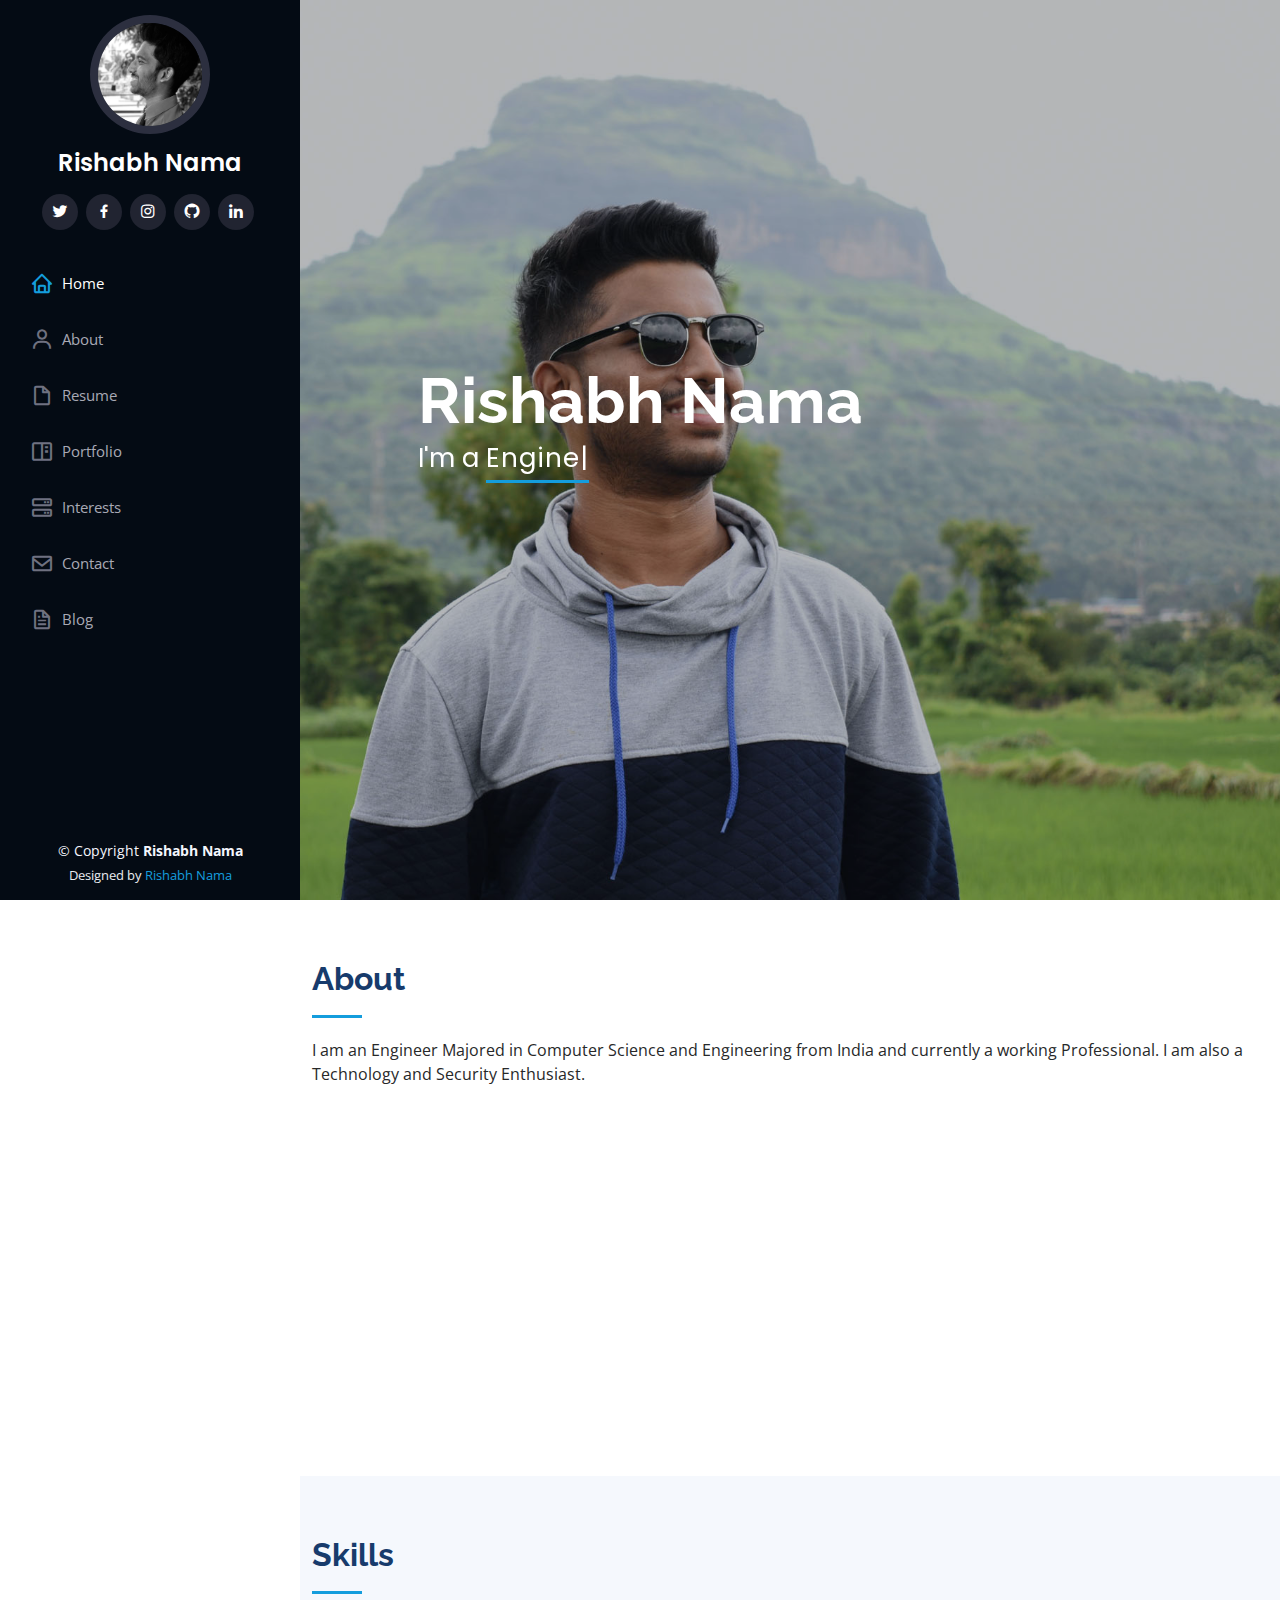
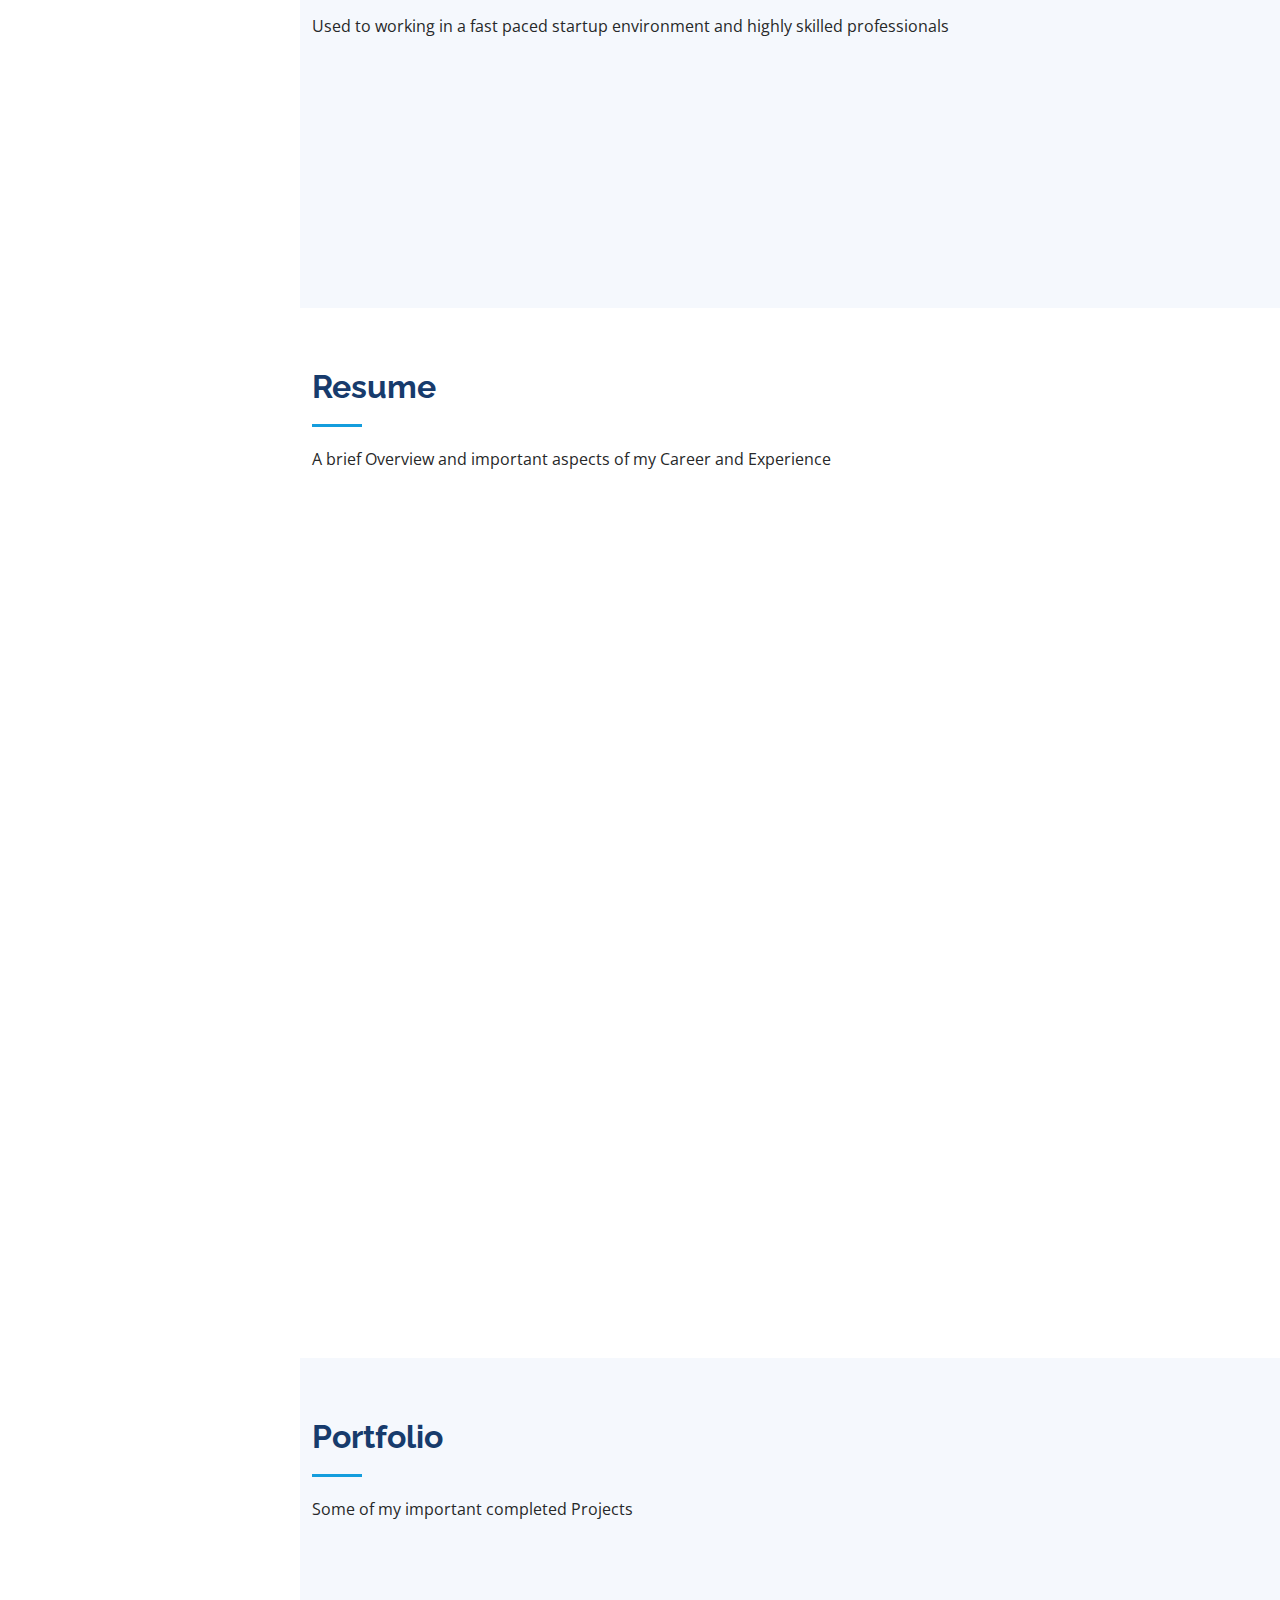
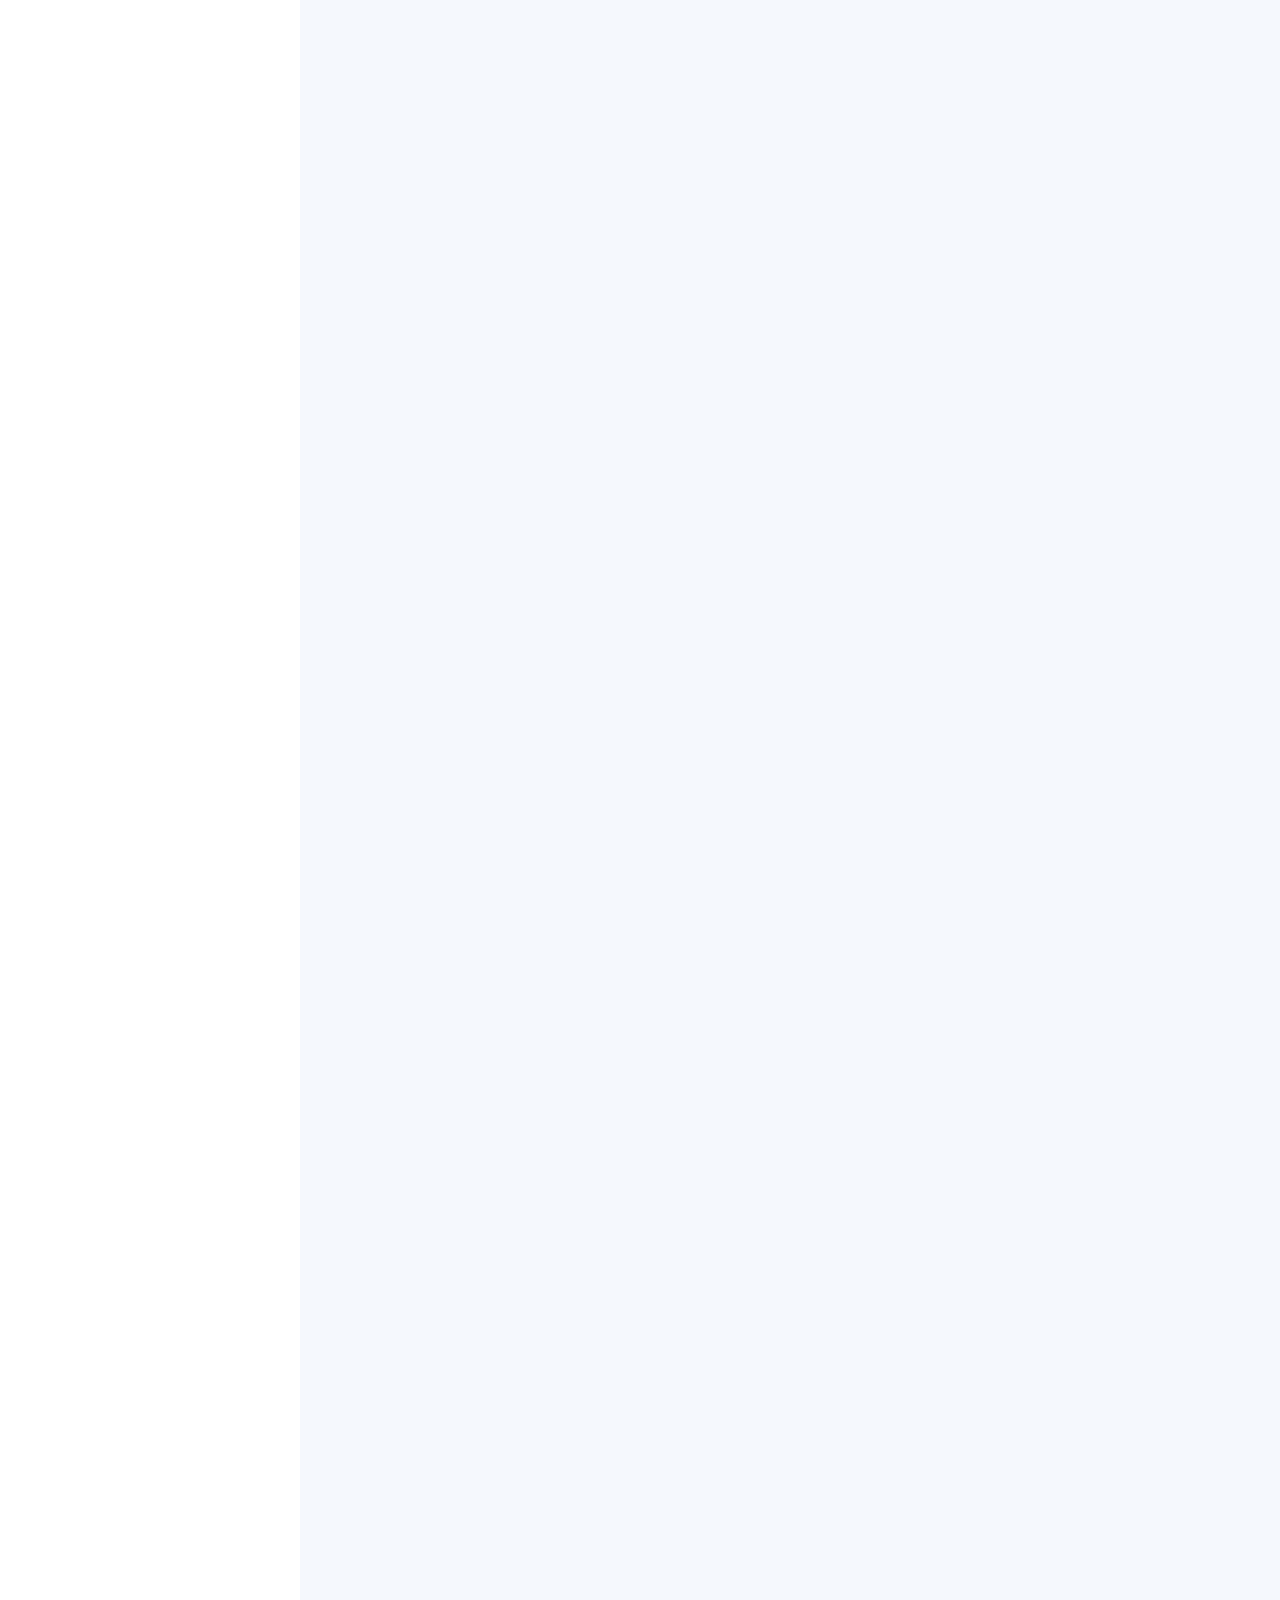
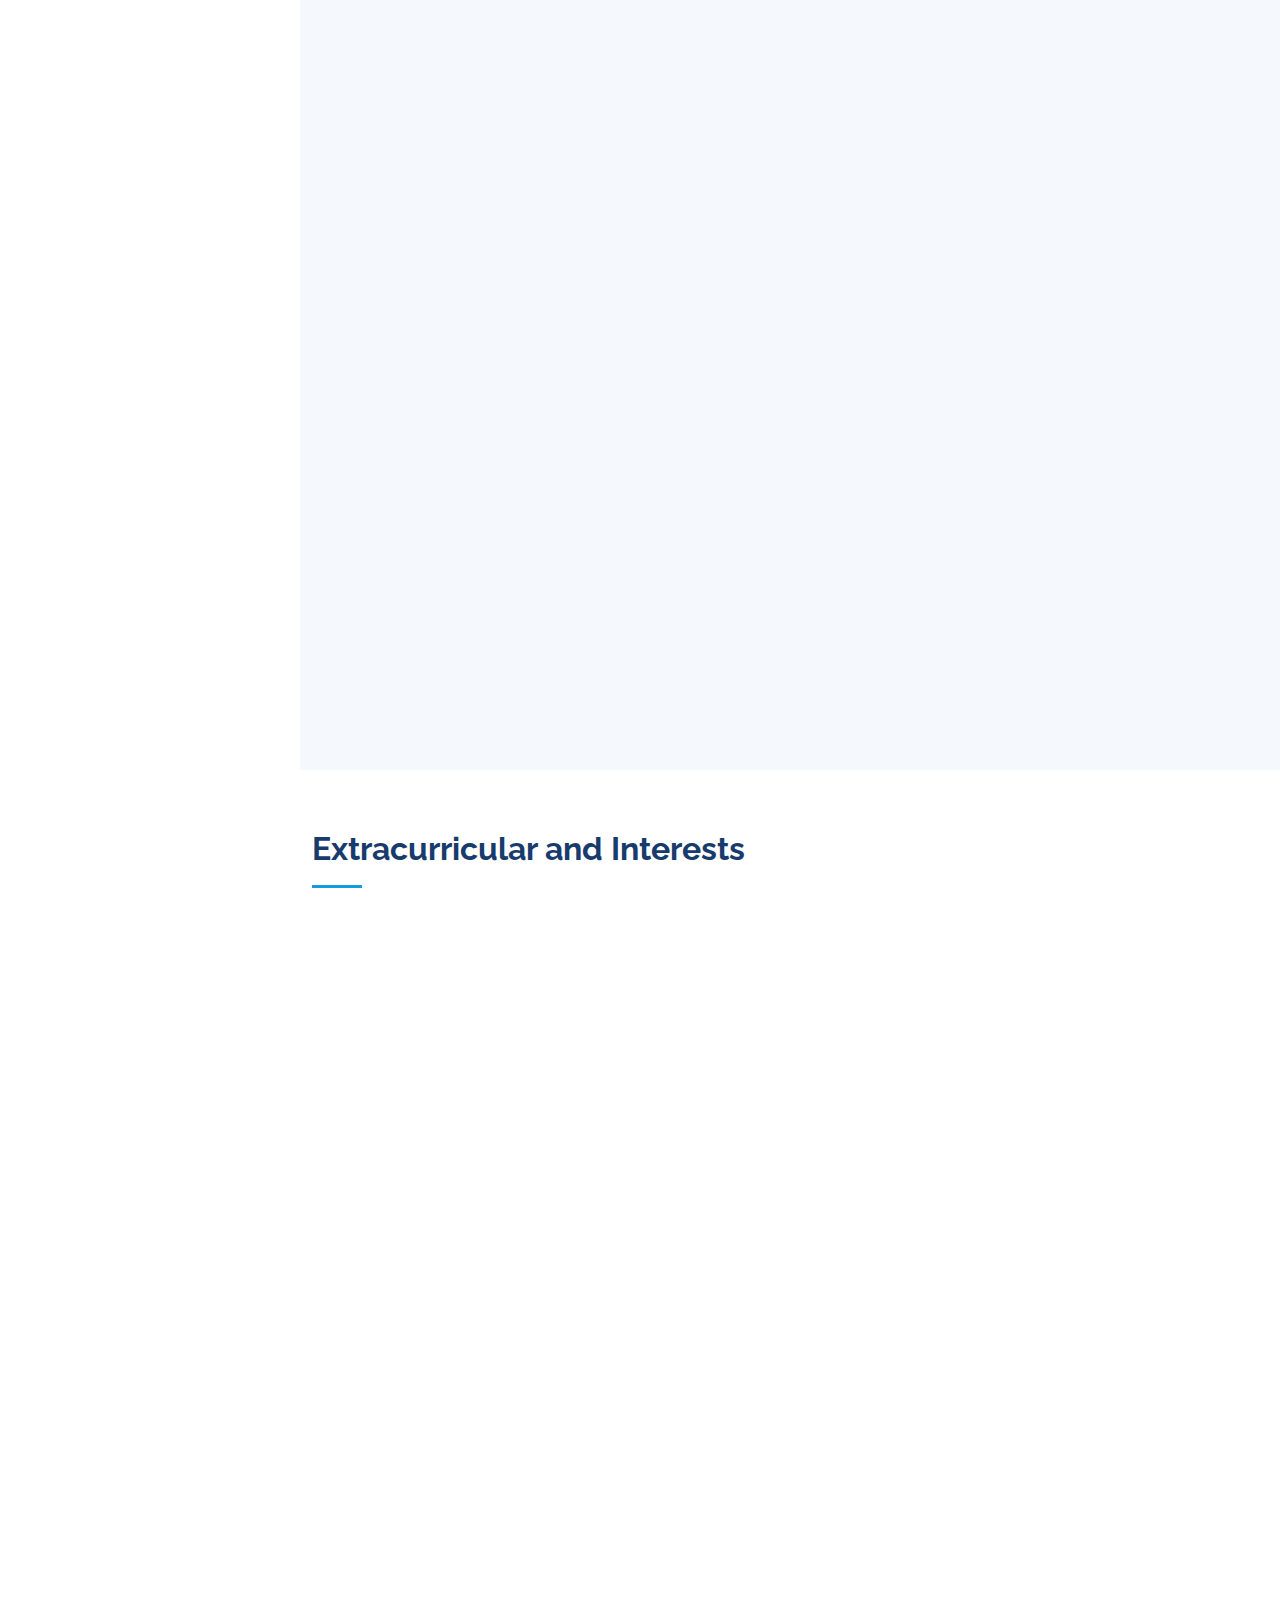
==== commit 47ec1215: "Update" ====
--- a/index.html
+++ b/index.html
@@ -1177,149 +1177,7 @@
       <!-- End Services Section -->
 
       <!-- ======= Testimonials Section ======= -->
-      <section id="testimonials" class="testimonials section-bg">
-        <div class="container">
-          <div class="section-title">
-            <h2>Recommendations</h2>
-            <p>
-              People who I have interacted with at work, internships and college
-              and made connections with.
-            </p>
-          </div>
-
-          <div
-            class="testimonials-slider swiper"
-            data-aos="fade-up"
-            data-aos-delay="100"
-          >
-            <div class="swiper-wrapper">
-              <div class="swiper-slide">
-                <div class="testimonial-item" data-aos="fade-up">
-                  <p>
-                    <i class="bx bxs-quote-alt-left quote-icon-left"></i>
-                    Rishabh has been an excellent performer in his academics is
-                    an asset to the college and the university. His knowledge in
-                    Data Structures is extremely good.
-                    <i class="bx bxs-quote-alt-right quote-icon-right"></i>
-                  </p>
-                  <img
-                    src="assets/img/testimonials/testimonials-1.jpg"
-                    class="testimonial-img"
-                    alt=""
-                  />
-                  <h3>Dr. Dattatray Gandhmal</h3>
-                  <h4>
-                    Associate Professor &amp; Head of Department of CSE at
-                    NBNSCOE
-                  </h4>
-                </div>
-              </div>
-              <!-- End testimonial item -->
-
-              <div class="swiper-slide">
-                <div
-                  class="testimonial-item"
-                  data-aos="fade-up"
-                  data-aos-delay="100"
-                >
-                  <p>
-                    <i class="bx bxs-quote-alt-left quote-icon-left"></i>
-                    My experience with Rishabh has been remarkable. He has
-                    displayed good knowledge in Cybersecurity and has
-                    demonstrated his skills by winning at almost all of the
-                    competitions at the college.
-                    <i class="bx bxs-quote-alt-right quote-icon-right"></i>
-                  </p>
-                  <img
-                    src="assets/img/testimonials/testimonials-2.jpg"
-                    class="testimonial-img"
-                    alt=""
-                  />
-                  <h3>Prof. Suraj Dhanawe</h3>
-                  <h4>Associate Professor, Department of CSE at NBNSCOE</h4>
-                </div>
-              </div>
-              <!-- End testimonial item -->
-
-              <div class="swiper-slide">
-                <div
-                  class="testimonial-item"
-                  data-aos="fade-up"
-                  data-aos-delay="200"
-                >
-                  <p>
-                    <i class="bx bxs-quote-alt-left quote-icon-left"></i>
-                    Rishabh's passion for Computers and Technology is evident in
-                    his term at college as well as in his projects and the
-                    skillset he has developed over time which I believe will
-                    guide him to a bright future ahead.
-                    <i class="bx bxs-quote-alt-right quote-icon-right"></i>
-                  </p>
-                  <img
-                    src="assets/img/testimonials/testimonials-3.jpg"
-                    class="testimonial-img"
-                    alt=""
-                  />
-                  <h3>Prof. Amol Phatak</h3>
-                  <h4>Associate Professor at Department of CSE at NBNSCOE</h4>
-                </div>
-              </div>
-              <!-- End testimonial item -->
-
-              <div class="swiper-slide">
-                <div
-                  class="testimonial-item"
-                  data-aos="fade-up"
-                  data-aos-delay="300"
-                >
-                  <p>
-                    <i class="bx bxs-quote-alt-left quote-icon-left"></i>
-                    Fugiat enim eram quae cillum dolore dolor amet nulla culpa
-                    multos export minim fugiat minim velit minim dolor enim duis
-                    veniam ipsum anim magna sunt elit fore quem dolore labore
-                    illum veniam.
-                    <i class="bx bxs-quote-alt-right quote-icon-right"></i>
-                  </p>
-                  <img
-                    src="assets/img/testimonials/testimonials-4.jpg"
-                    class="testimonial-img"
-                    alt=""
-                  />
-                  <h3>Matt Brandon</h3>
-                  <h4>Freelancer</h4>
-                </div>
-              </div>
-              <!-- End testimonial item -->
-
-              <div class="swiper-slide">
-                <div
-                  class="testimonial-item"
-                  data-aos="fade-up"
-                  data-aos-delay="400"
-                >
-                  <p>
-                    <i class="bx bxs-quote-alt-left quote-icon-left"></i>
-                    Quis quorum aliqua sint quem legam fore sunt eram irure
-                    aliqua veniam tempor noster veniam enim culpa labore duis
-                    sunt culpa nulla illum cillum fugiat legam esse veniam culpa
-                    fore nisi cillum quid.
-                    <i class="bx bxs-quote-alt-right quote-icon-right"></i>
-                  </p>
-                  <img
-                    src="assets/img/testimonials/testimonials-5.jpg"
-                    class="testimonial-img"
-                    alt=""
-                  />
-                  <h3>John Larson</h3>
-                  <h4>Entrepreneur</h4>
-                </div>
-              </div>
-              <!-- End testimonial item -->
-            </div>
-            <div class="swiper-pagination"></div>
-          </div>
-        </div>
-      </section>
+
       <!-- End Testimonials Section -->
 
       <!-- ======= Contact Section ======= -->
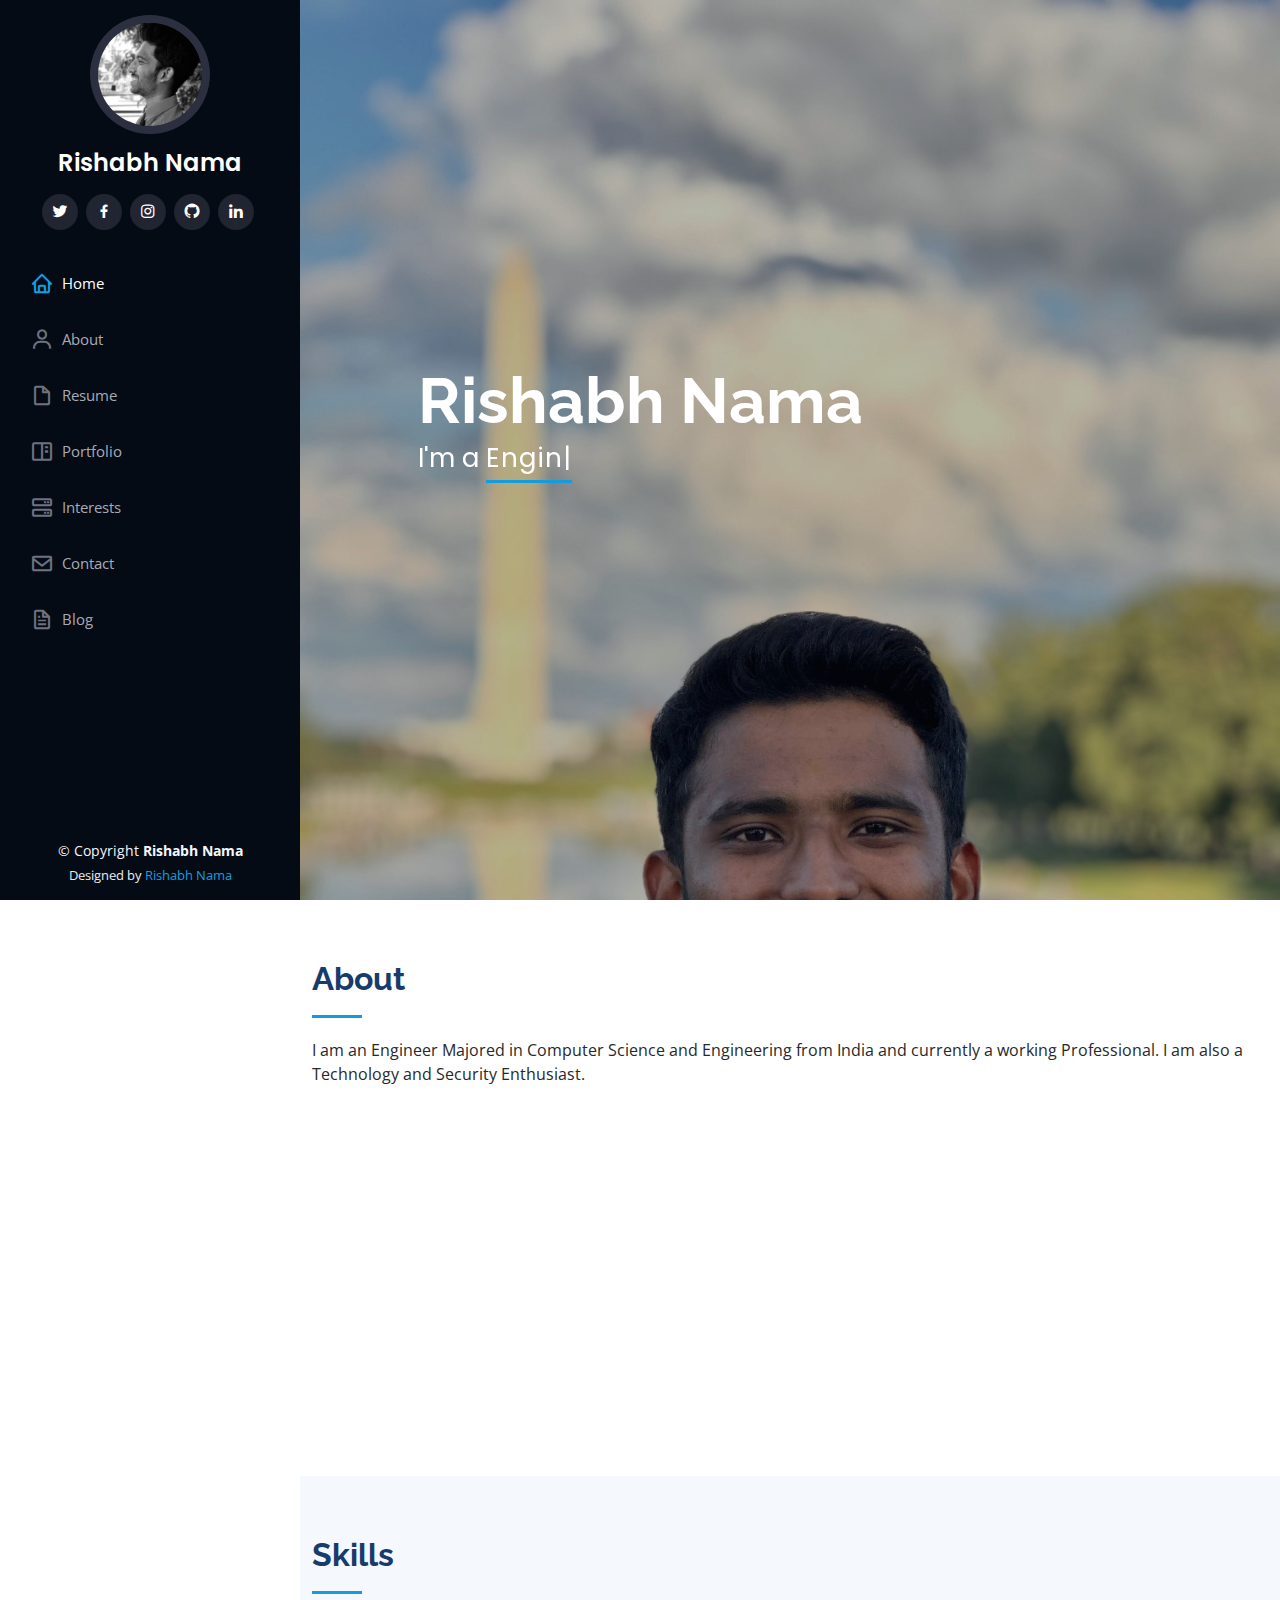
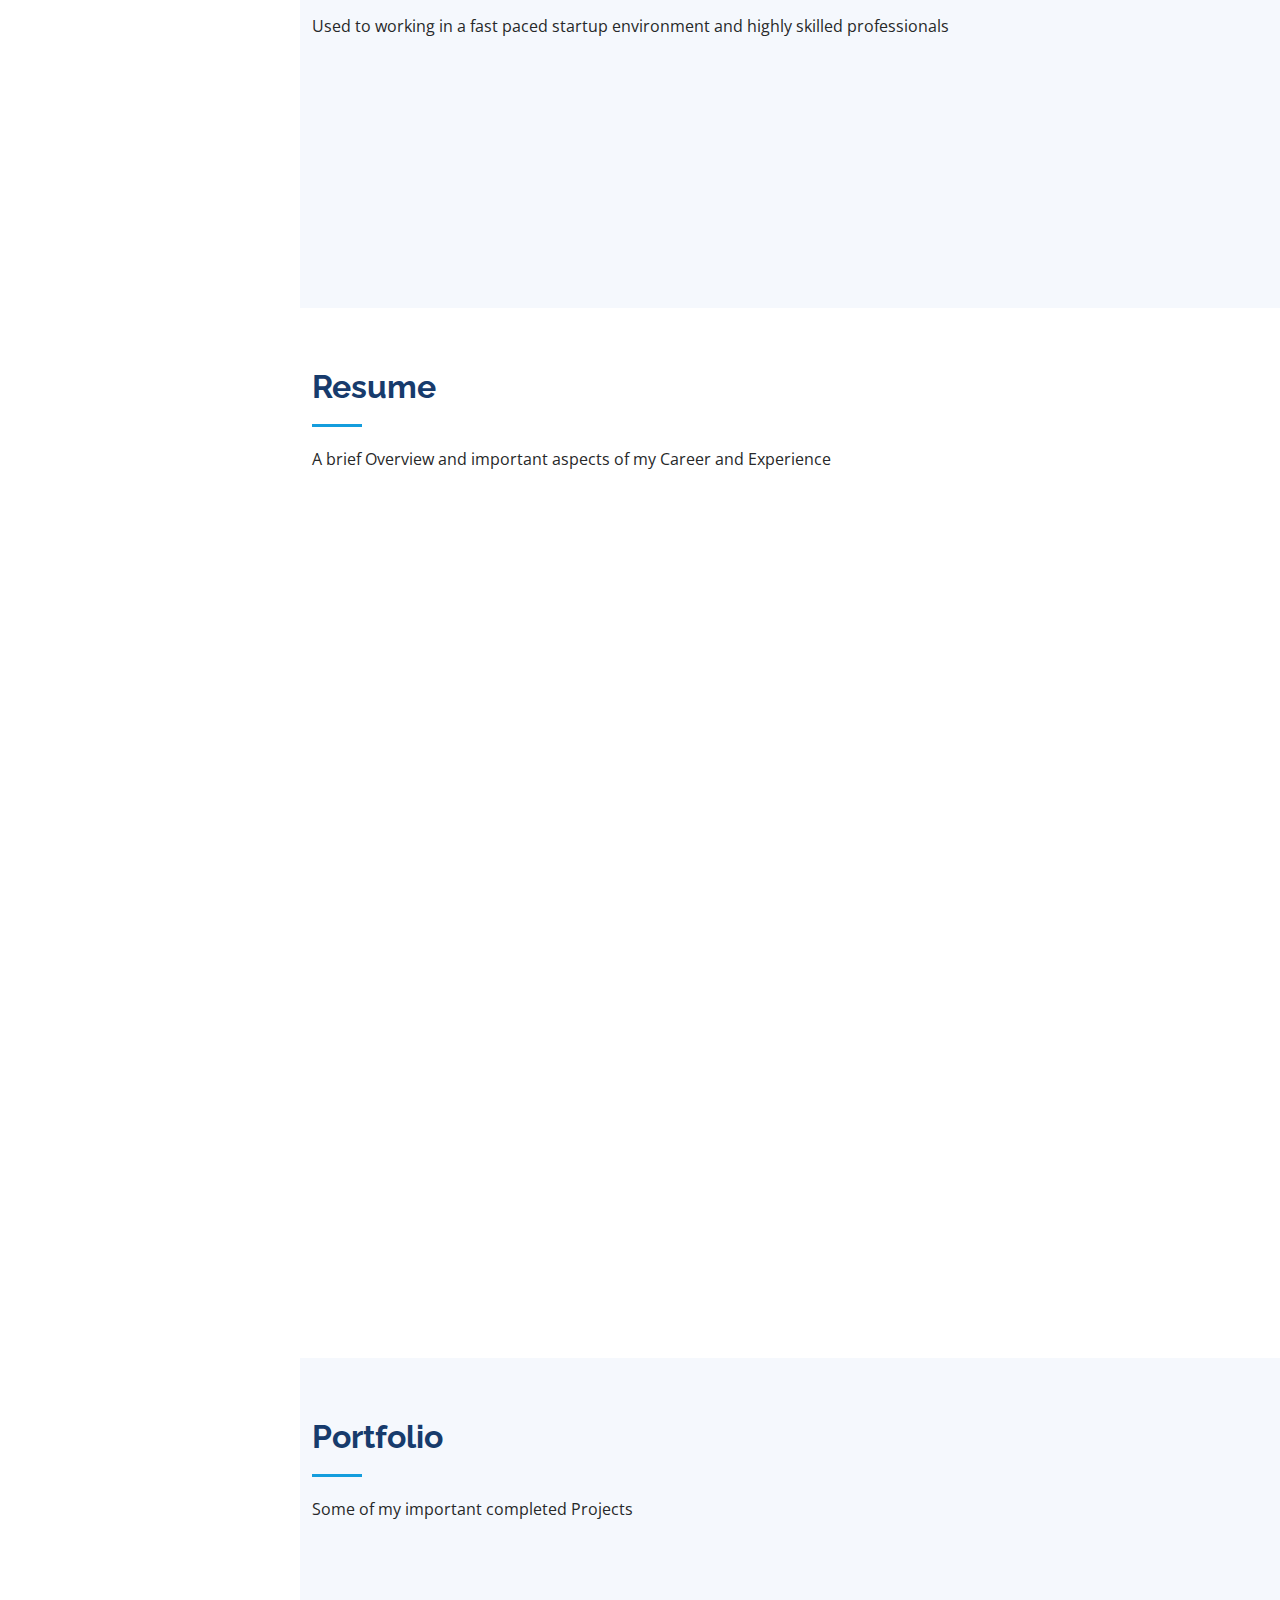
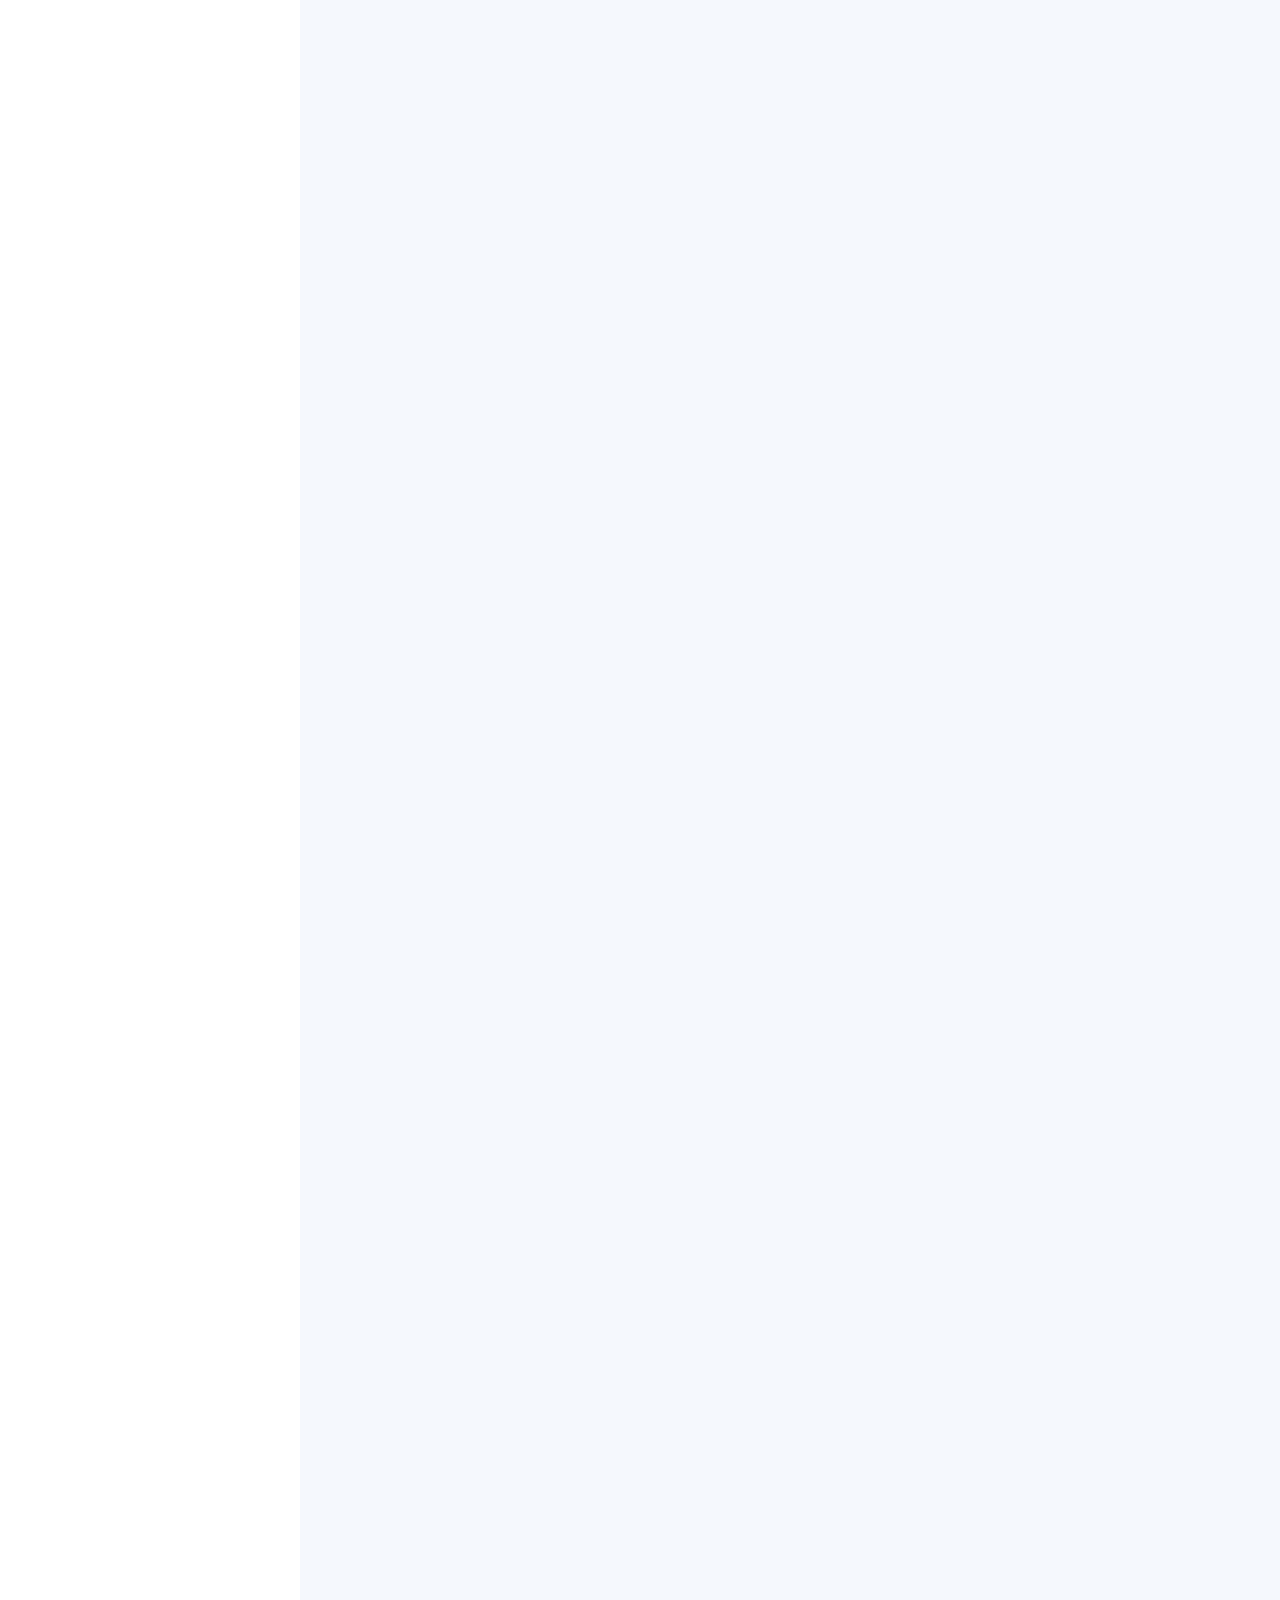
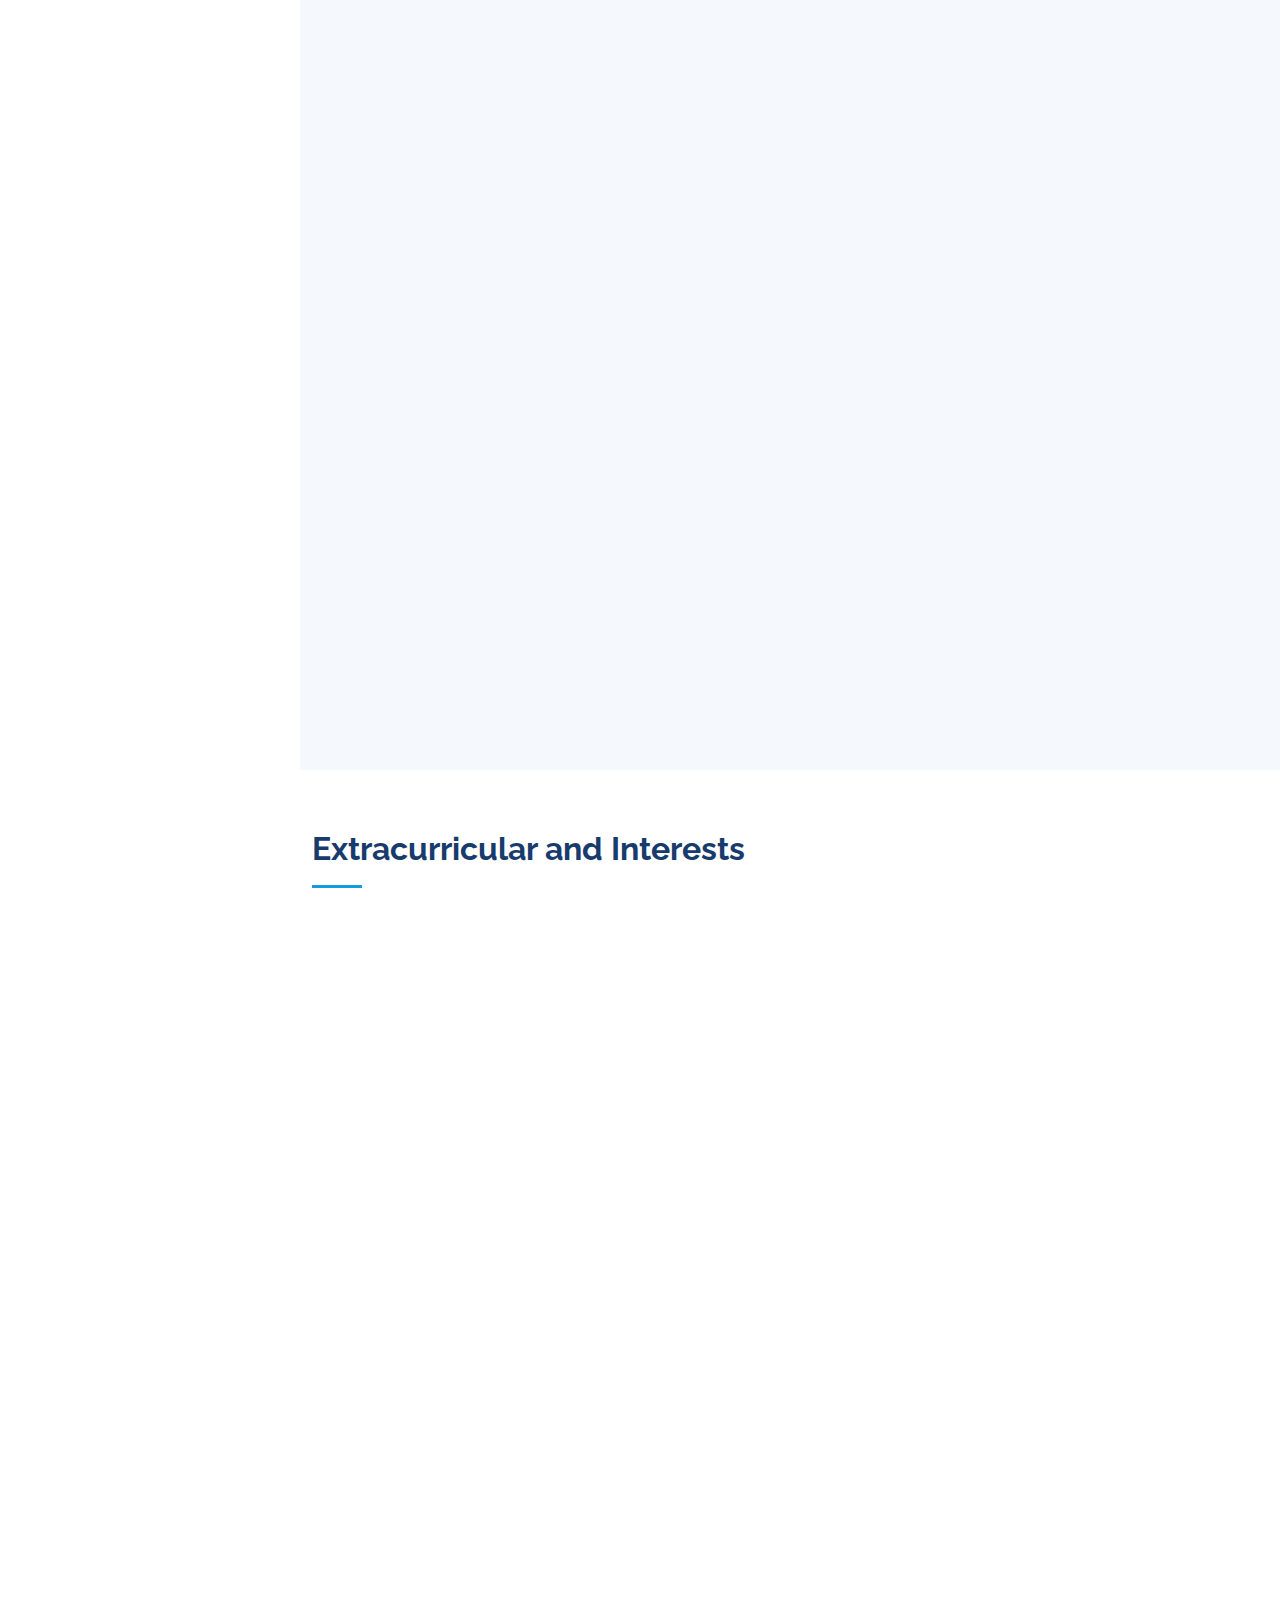
==== commit 7059aaaa: "Update index.html" ====
--- a/index.html
+++ b/index.html
@@ -399,7 +399,7 @@
               <div class="resume-item">
                 <h4>Master of Engineering in Cybersecurity</h4>
                 <h5>2022 - 2024</h5>
-                <p><em>University of Maryland, Maryland, USA (Aspiring)</em></p>
+                <p><em>University of Maryland, Maryland, USA</em></p>
                 <p>
                   Qui deserunt veniam. Et sed aliquam labore tempore sed
                   quisquam iusto autem sit. Ea vero voluptatum qui ut
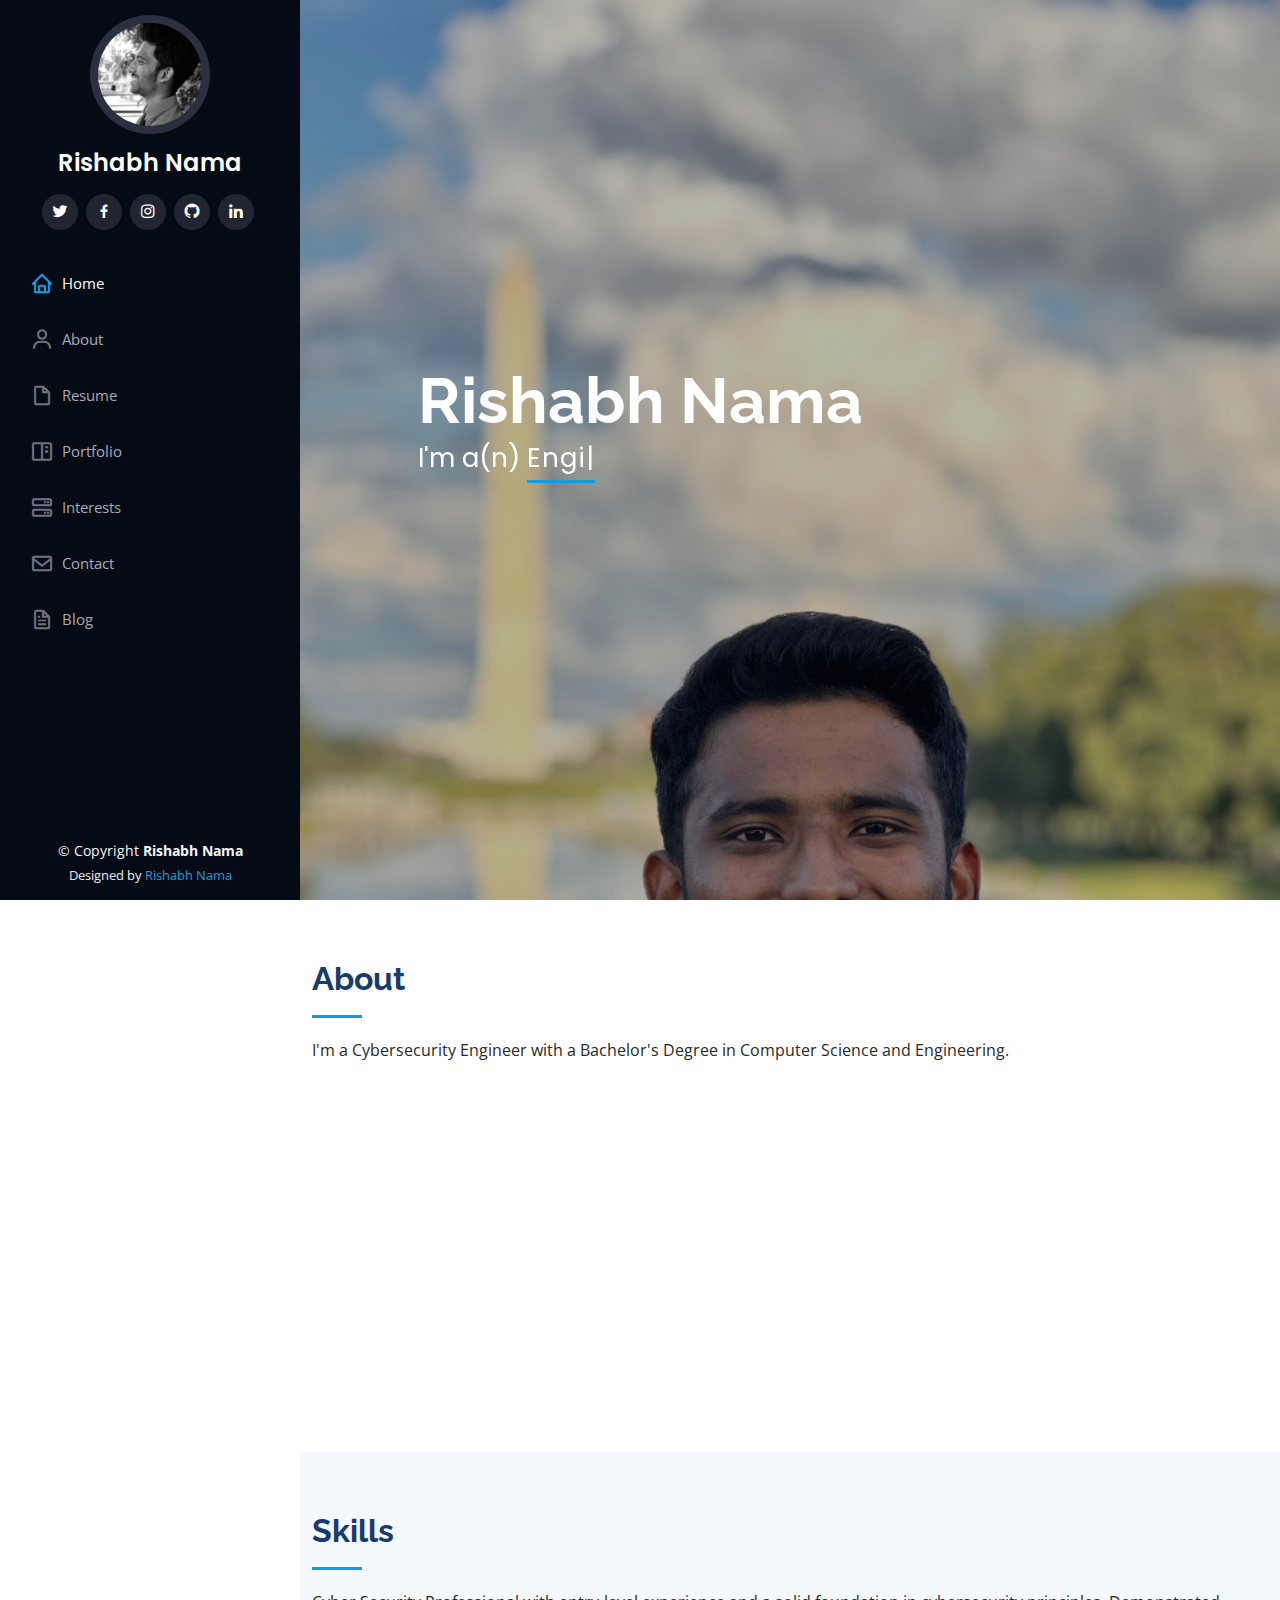
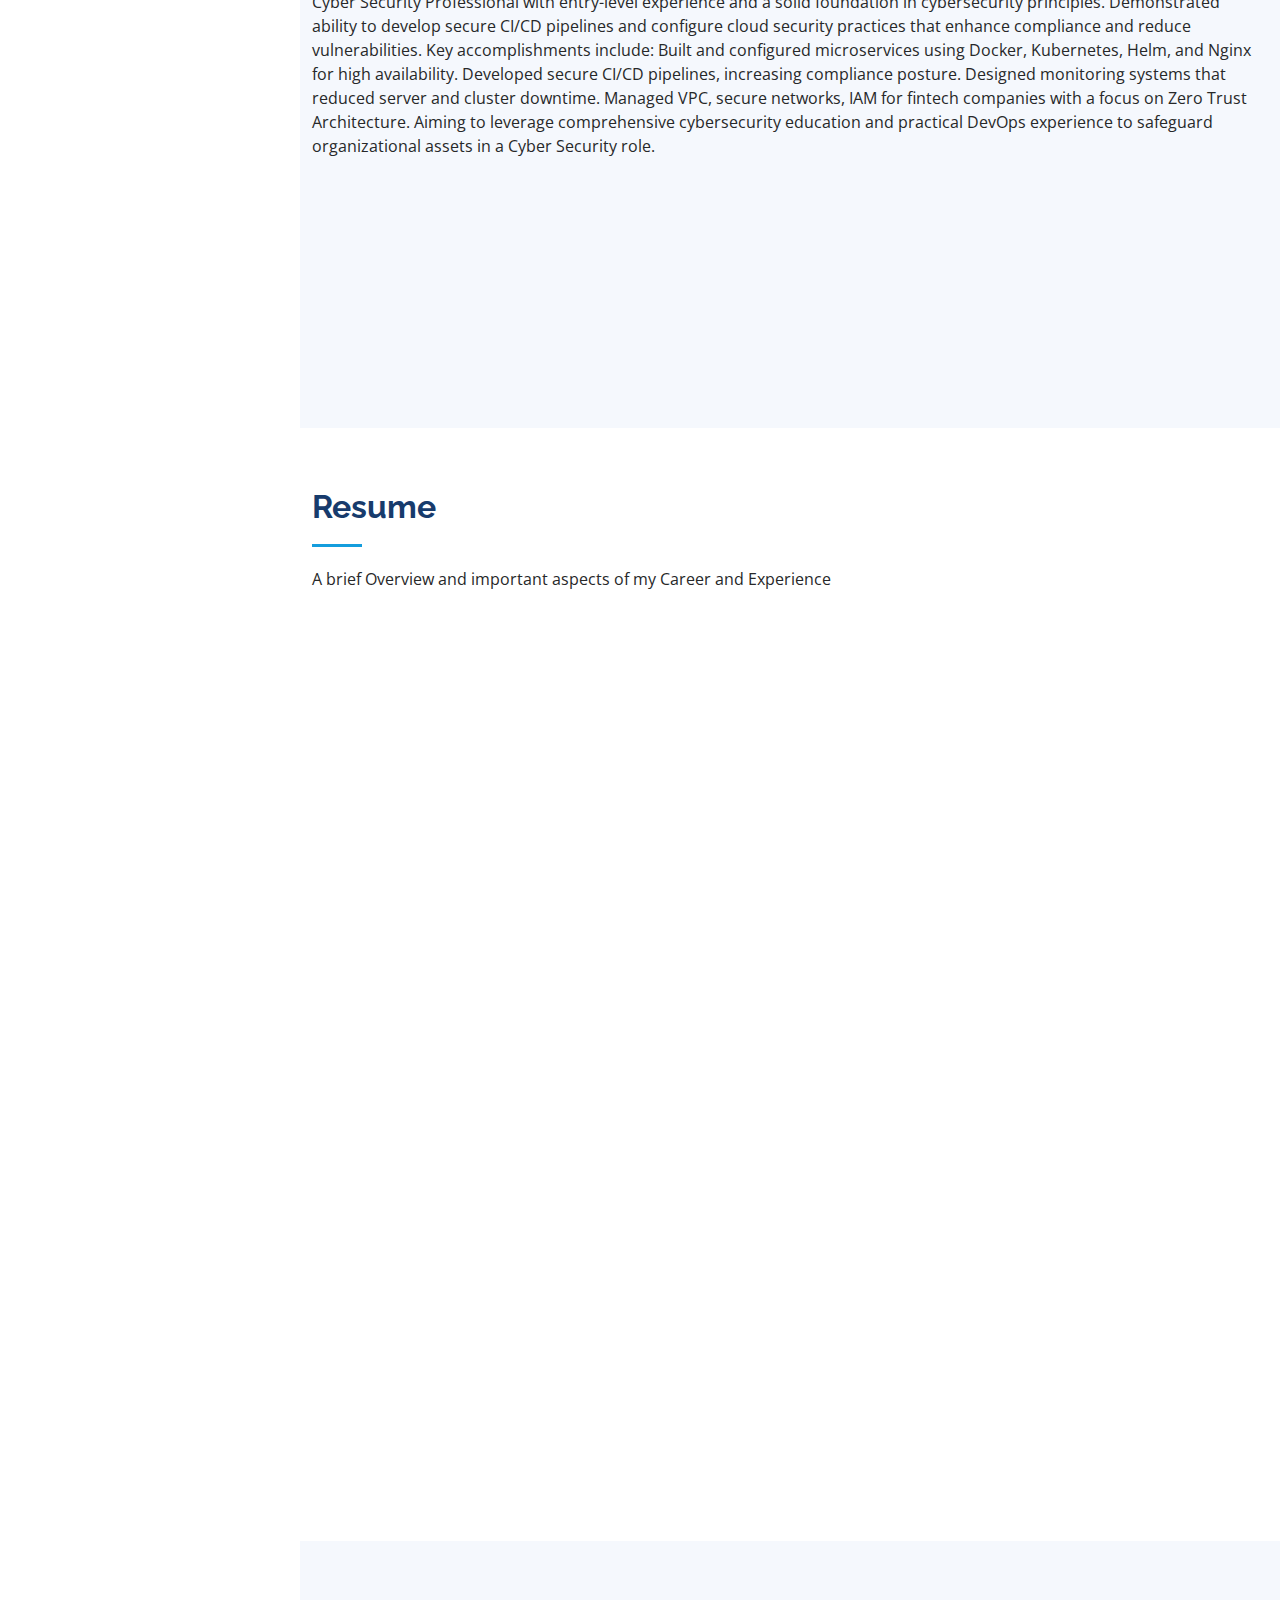
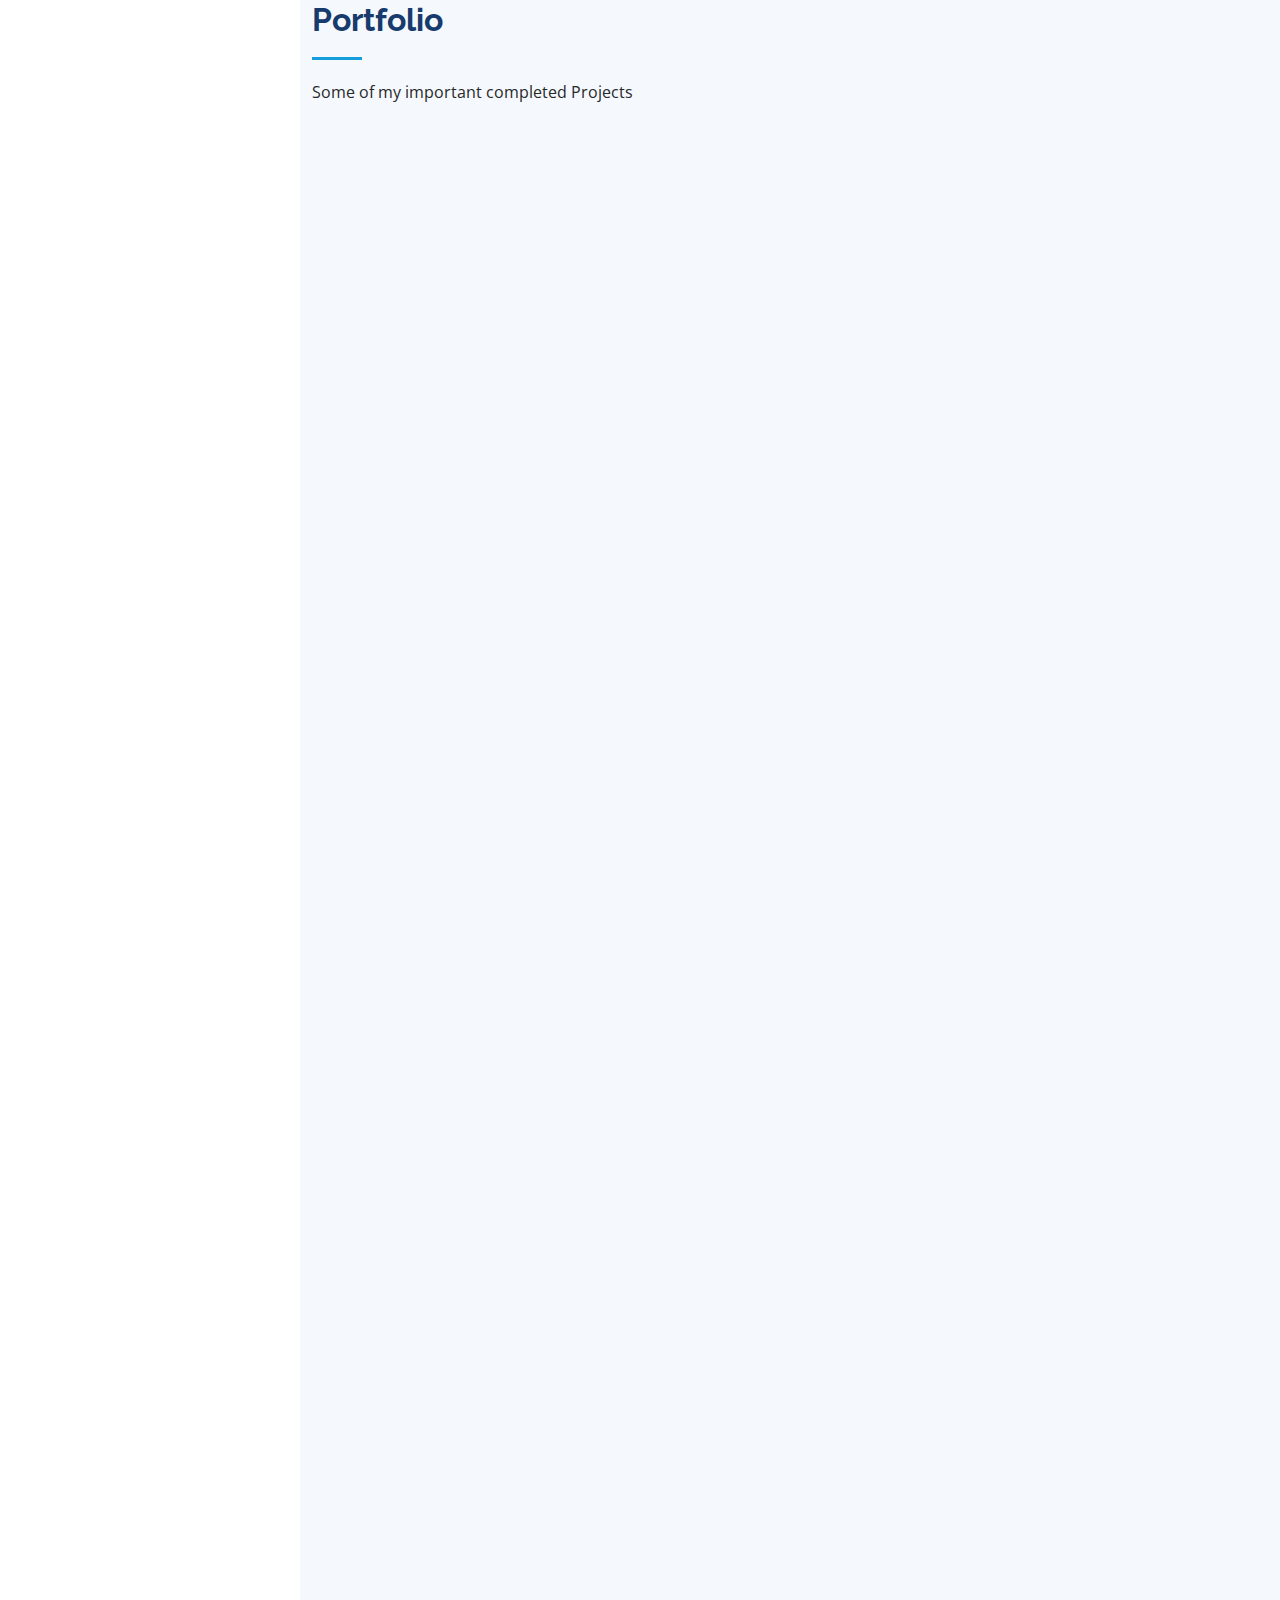
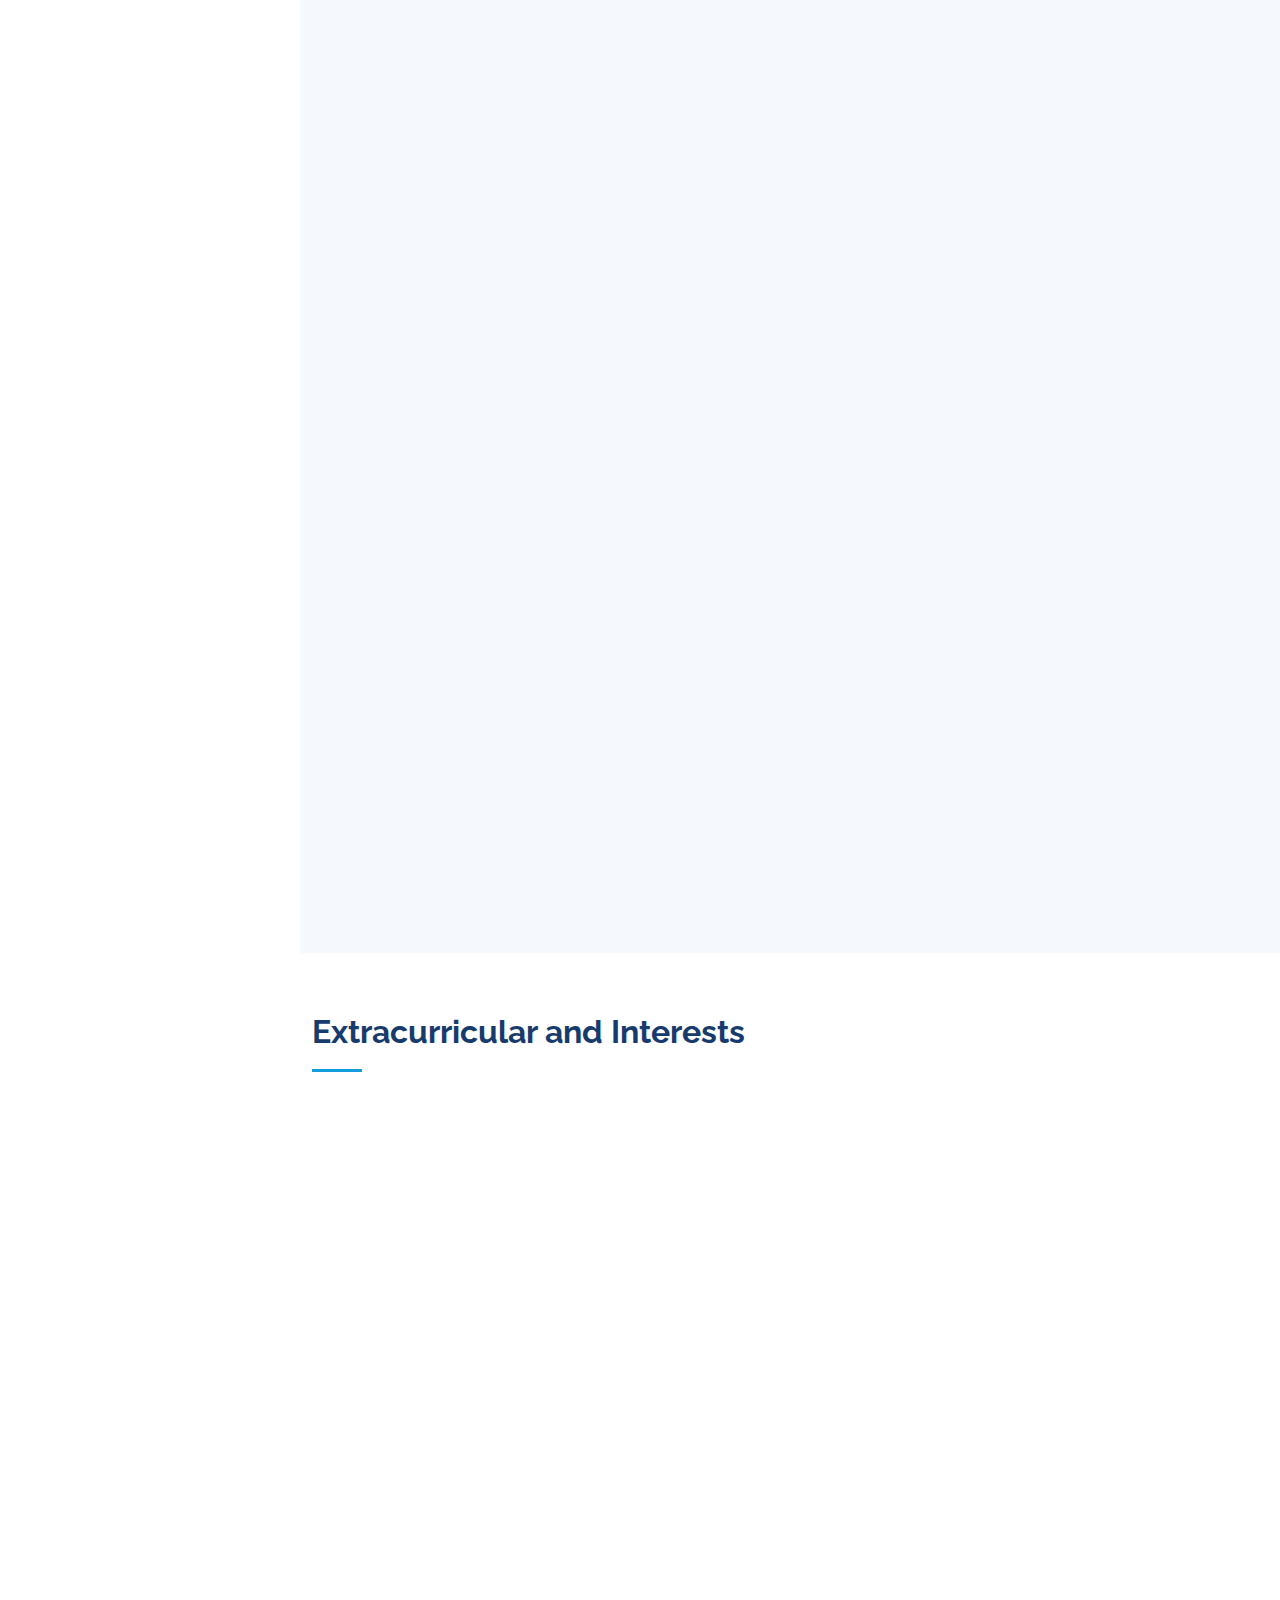
==== commit 8ef4f49e: "Update index.html" ====
--- a/index.html
+++ b/index.html
@@ -51,6 +51,7 @@
     <i class="bi bi-list mobile-nav-toggle d-xl-none"></i>
 
     <!-- ======= Header ======= -->
+
     <header id="header">
       <div class="d-flex flex-column">
         <div class="profile">
@@ -131,7 +132,7 @@
       <div class="hero-container" data-aos="fade-in">
         <h1>Rishabh Nama</h1>
         <p>
-          I'm a
+          I'm a(n)
           <span
             class="typed"
             data-typed-items="Engineer, Developer, Freelancer, Hacker, Athlete"
@@ -148,9 +149,8 @@
           <div class="section-title">
             <h2>About</h2>
             <p>
-              I am an Engineer Majored in Computer Science and Engineering from
-              India and currently a working Professional. I am also a Technology
-              and Security Enthusiast.
+              I'm a Cybersecurity Engineer with a Bachelor's Degree in Computer
+              Science and Engineering.
             </p>
           </div>
 
@@ -159,27 +159,29 @@
               <img src="assets/img/profile-img.jpg" class="img-fluid" alt="" />
             </div>
             <div class="col-lg-8 pt-4 pt-lg-0 content" data-aos="fade-left">
-              <h3>Security &amp; Devops Engineer</h3>
+              <h3>Cybersecurity Engineer</h3>
               <p class="fst-italic">Some Quick info about me</p>
               <div class="row">
                 <div class="col-lg-6">
                   <ul>
-                    <li>
+                    <!-- <li>
                       <i class="bi bi-chevron-right"></i>
                       <strong>Birthday:</strong> <span>11 September 1999</span>
-                    </li>
+                    </li> -->
                     <li>
                       <i class="bi bi-chevron-right"></i>
                       <strong>Website:</strong> <span>www.rishabhnama.com</span>
                     </li>
                     <li>
-                      <i class="bi bi-chevron-right"></i>
+                      <!-- <i class="bi bi-chevron-right"></i>
                       <strong>Phone:</strong> <span>+91 9595090899</span>
+                    </li> -->
                     </li>
+
                     <li>
                       <i class="bi bi-chevron-right"></i>
-                      <strong>City:</strong>
-                      <span>Solapur, Maharashtra, India</span>
+                      <strong>Location:</strong>
+                      <span>Washington DC, United States of America</span>
                     </li>
                   </ul>
                 </div>
@@ -187,22 +189,22 @@
                   <ul>
                     <li>
                       <i class="bi bi-chevron-right"></i> <strong>Age:</strong>
-                      <span>23</span>
+                      <span>25</span>
                     </li>
                     <li>
                       <i class="bi bi-chevron-right"></i>
                       <strong>Degree:</strong>
-                      <span>Computer Science and Engineering</span>
+                      <span>Master of Engineering in Cybersecurity</span>
                     </li>
                     <li>
                       <i class="bi bi-chevron-right"></i>
                       <strong>Email:</strong>
-                      <span>rishabhnama.work@gmail.com</span>
+                      <span>rishabhn@terpmail.umd.edu</span>
                     </li>
-                    <li>
+                    <!-- <li>
                       <i class="bi bi-chevron-right"></i>
                       <strong>Freelance:</strong> <span>Available</span>
-                    </li>
+                    </li> -->
                   </ul>
                 </div>
               </div>
@@ -271,8 +273,19 @@
           <div class="section-title">
             <h2>Skills</h2>
             <p>
-              Used to working in a fast paced startup environment and highly
-              skilled professionals
+              Cyber Security Professional with entry-level experience and a
+              solid foundation in cybersecurity principles. Demonstrated ability
+              to develop secure CI/CD pipelines and configure cloud security
+              practices that enhance compliance and reduce vulnerabilities. Key
+              accomplishments include: Built and configured microservices using
+              Docker, Kubernetes, Helm, and Nginx for high availability.
+              Developed secure CI/CD pipelines, increasing compliance posture.
+              Designed monitoring systems that reduced server and cluster
+              downtime. Managed VPC, secure networks, IAM for fintech companies
+              with a focus on Zero Trust Architecture. Aiming to leverage
+              comprehensive cybersecurity education and practical DevOps
+              experience to safeguard organizational assets in a Cyber Security
+              role.
             </p>
           </div>
 
@@ -280,7 +293,8 @@
             <div class="col-lg-6" data-aos="fade-up">
               <div class="progress">
                 <span class="skill"
-                  >Web Development <i class="val">100%</i></span
+                  >Networking & Protocols: Understanding of TCP/IP, DNS, DHCP,
+                  HTTP/HTTPS, and VPNs. <i class="val">100%</i></span
                 >
                 <div class="progress-bar-wrap">
                   <div
@@ -295,7 +309,9 @@
 
               <div class="progress">
                 <span class="skill"
-                  >Android Development <i class="val">90%</i></span
+                  >Penetration Testing: Familiarity with tools like Metasploit,
+                  Nmap, Wireshark, Burp Suite, and performing vulnerability
+                  assessments. <i class="val">90%</i></span
                 >
                 <div class="progress-bar-wrap">
                   <div
@@ -309,7 +325,11 @@
               </div>
 
               <div class="progress">
-                <span class="skill">Bash Scripting <i class="val">75%</i></span>
+                <span class="skill"
+                  >Virtualization & Cloud Security: Experience with tools like
+                  VMware, Hyper-V, and cloud platforms (AWS, Azure, Google
+                  Cloud).<i class="val">75%</i></span
+                >
                 <div class="progress-bar-wrap">
                   <div
                     class="progress-bar"
@@ -324,7 +344,15 @@
 
             <div class="col-lg-6" data-aos="fade-up" data-aos-delay="100">
               <div class="progress">
-                <span class="skill">DevOps <i class="val">80%</i></span>
+                <span class="skill"
+                  >Threat Intelligence: Gathering and interpreting threat data
+                  to defend against potential attacks. Incident Response:
+                  Experience with the steps involved in responding to breaches
+                  or security incidents. Forensics: Ability to perform digital
+                  forensics investigations using tools like FTK, EnCase, and
+                  Autopsy. Risk Analysis: Identifying and assessing potential
+                  risks to systems and networks. <i class="val">80%</i></span
+                >
                 <div class="progress-bar-wrap">
                   <div
                     class="progress-bar"
@@ -401,9 +429,13 @@
                 <h5>2022 - 2024</h5>
                 <p><em>University of Maryland, Maryland, USA</em></p>
                 <p>
-                  Qui deserunt veniam. Et sed aliquam labore tempore sed
-                  quisquam iusto autem sit. Ea vero voluptatum qui ut
-                  dignissimos deleniti nerada porti sand markend
+                  ENPM665: Cloud Security ENPM691: Hacking of C programs and
+                  Unix Binaries ENPM694: Networks and Protocols ENPM685:
+                  Security Tools for Information Security ENPM697: Secure
+                  Software Testing and Construction ENPM686: Information
+                  Assurance ENPM634: Penetration Testing ENPM687: Digital
+                  Forensics and Incident Response ENPM695: Secure Operating
+                  Systems
                 </p>
               </div>
               <div class="resume-item">
